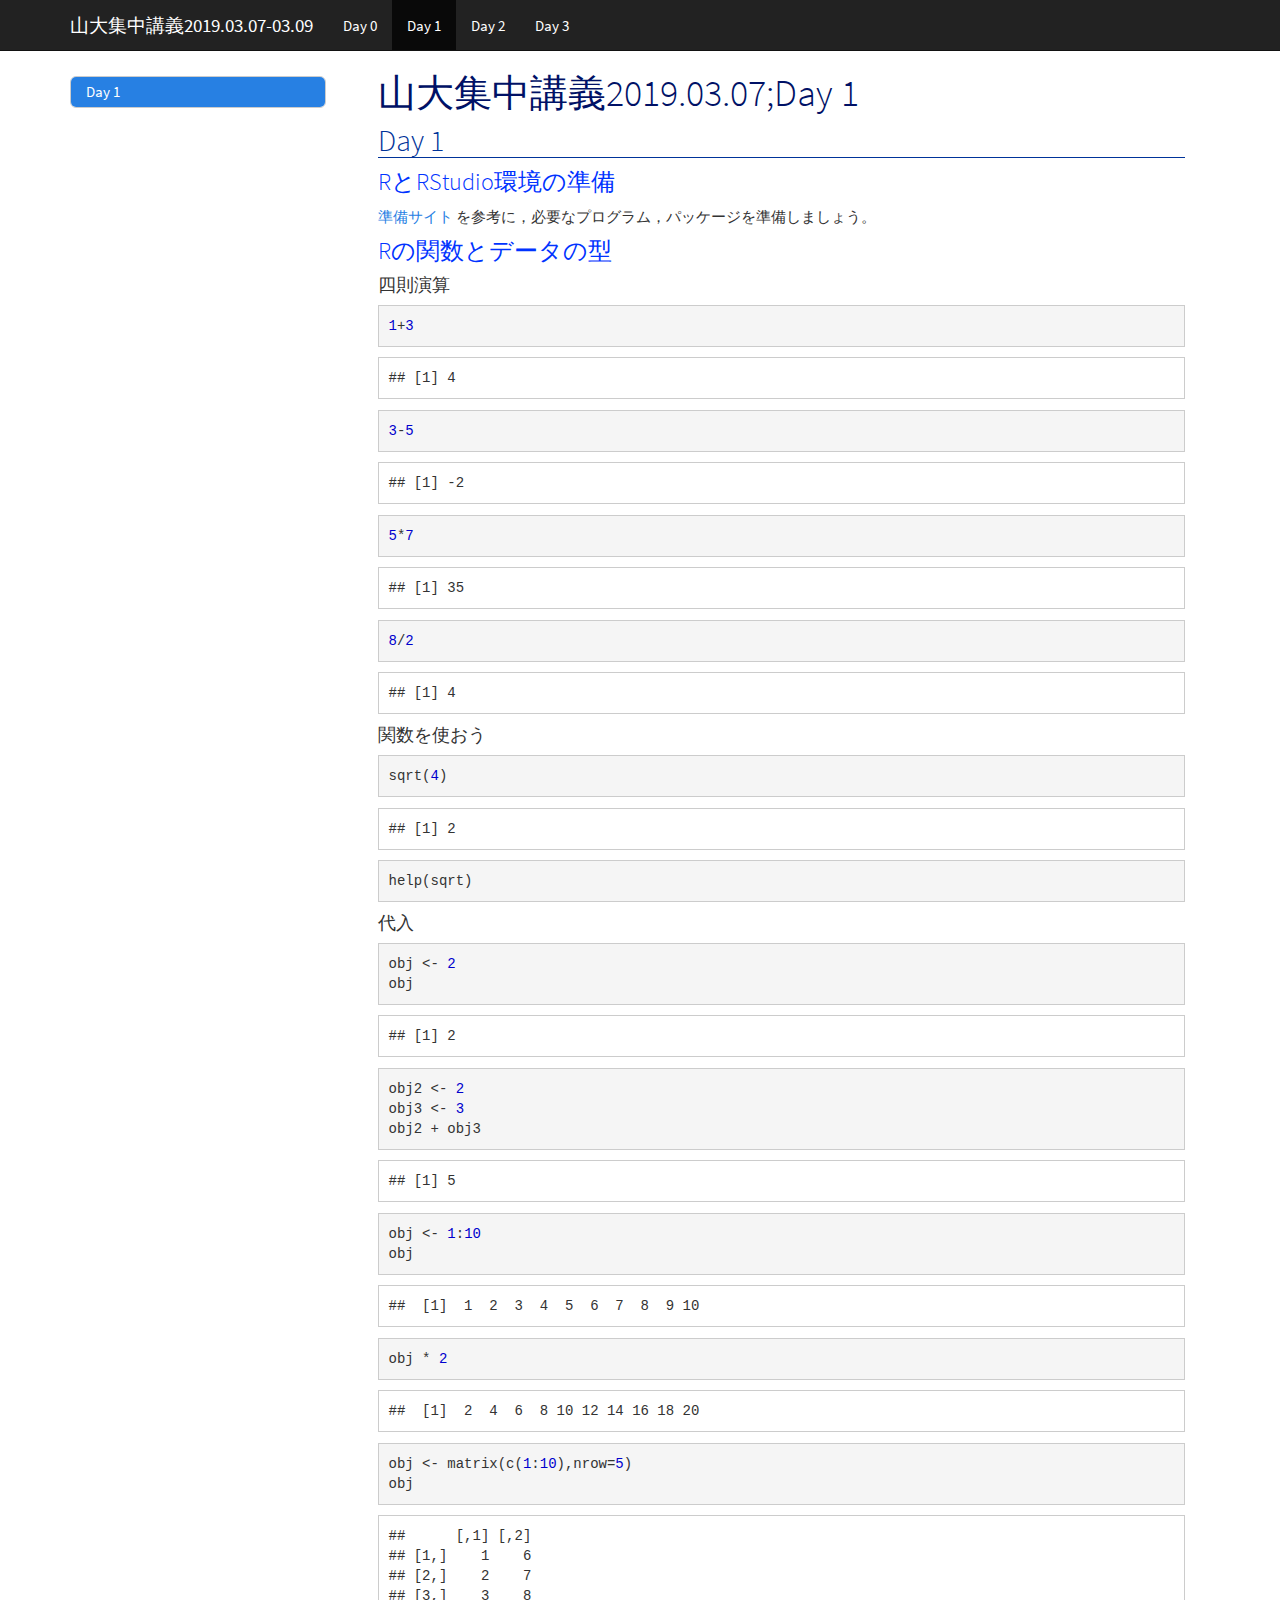
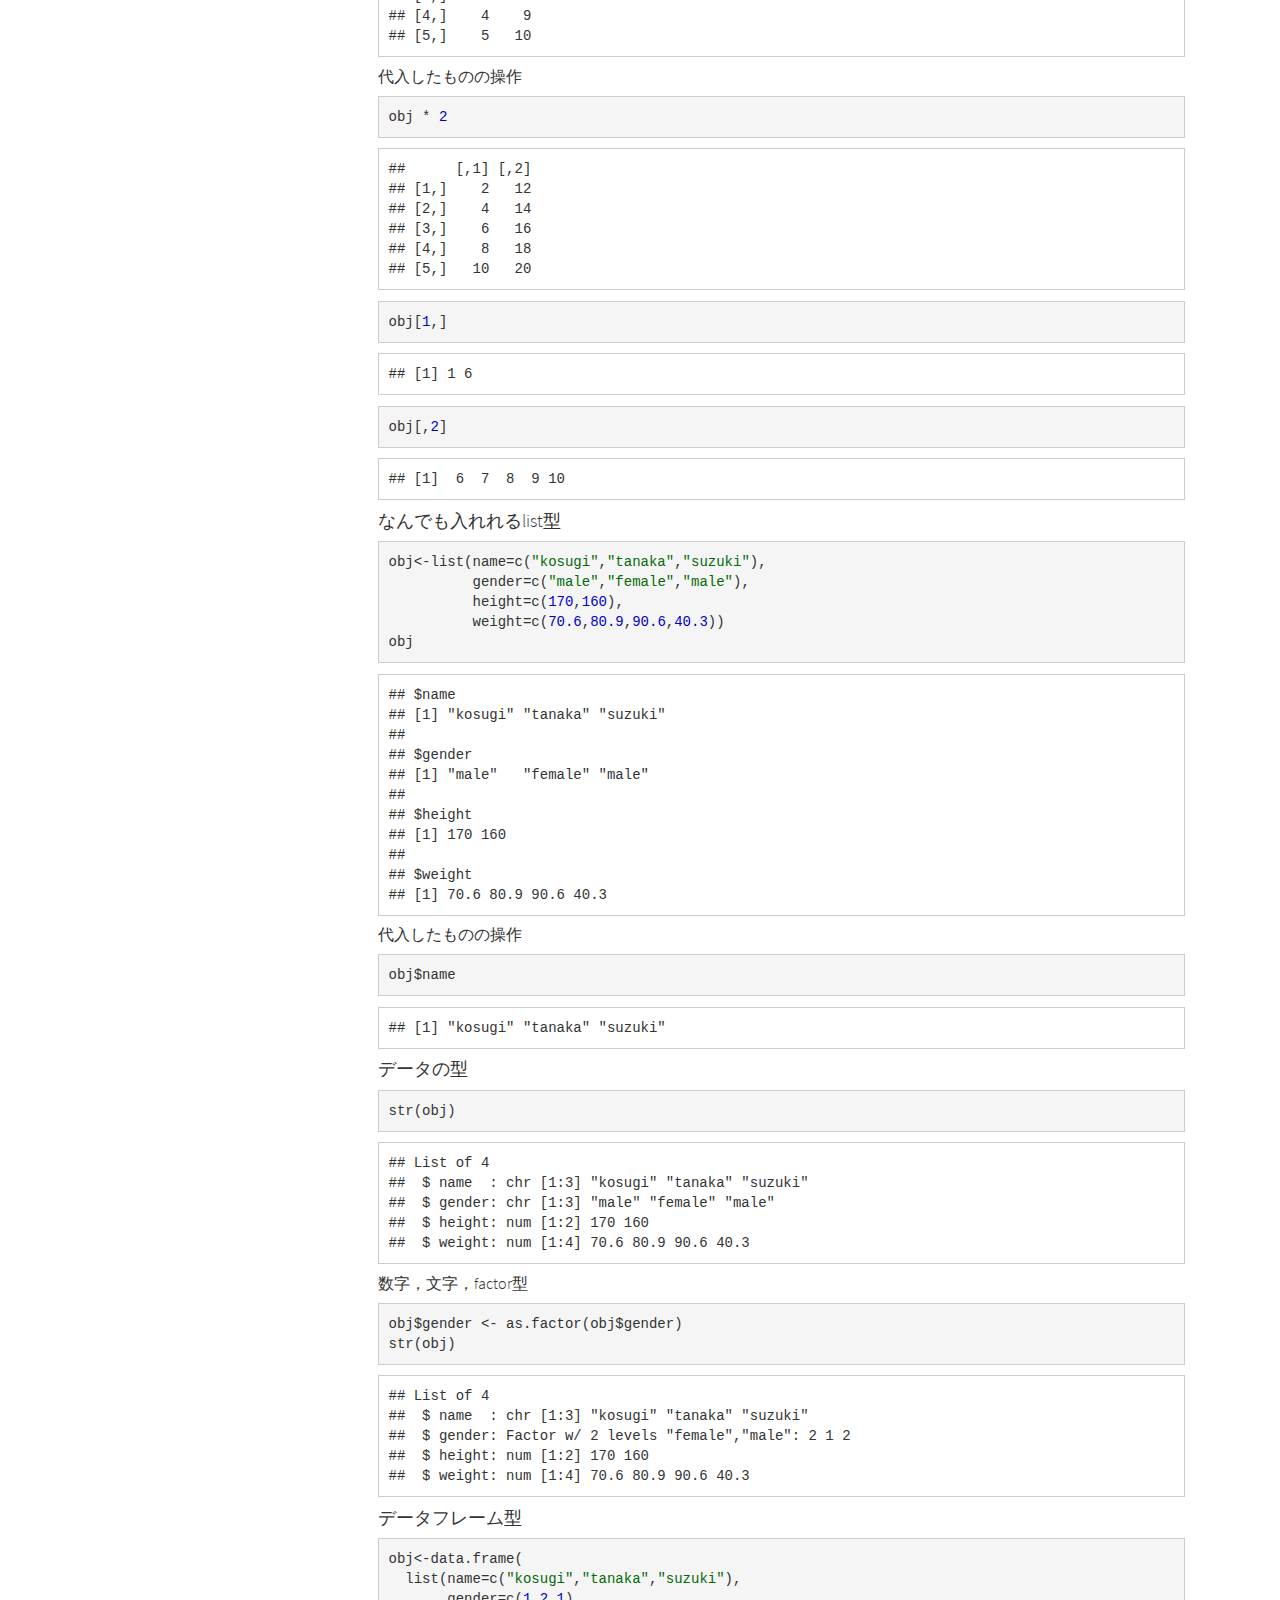
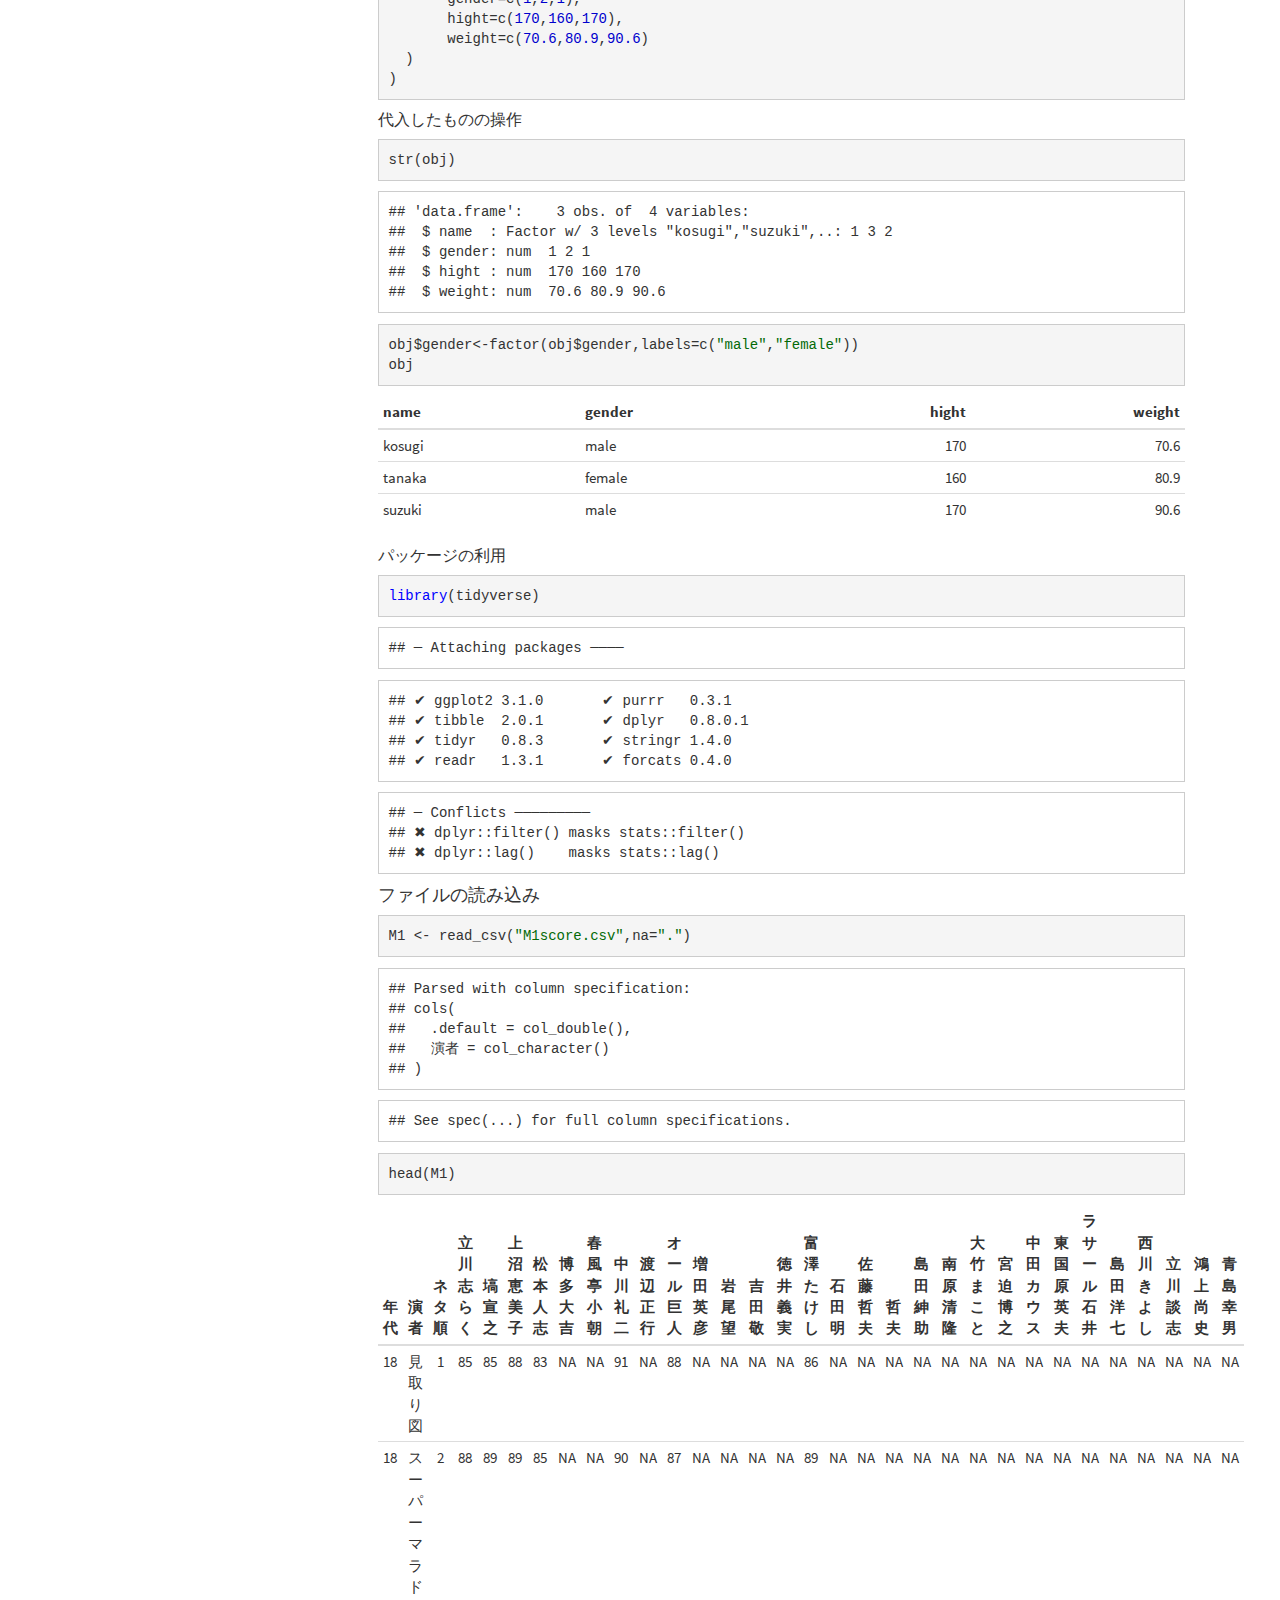
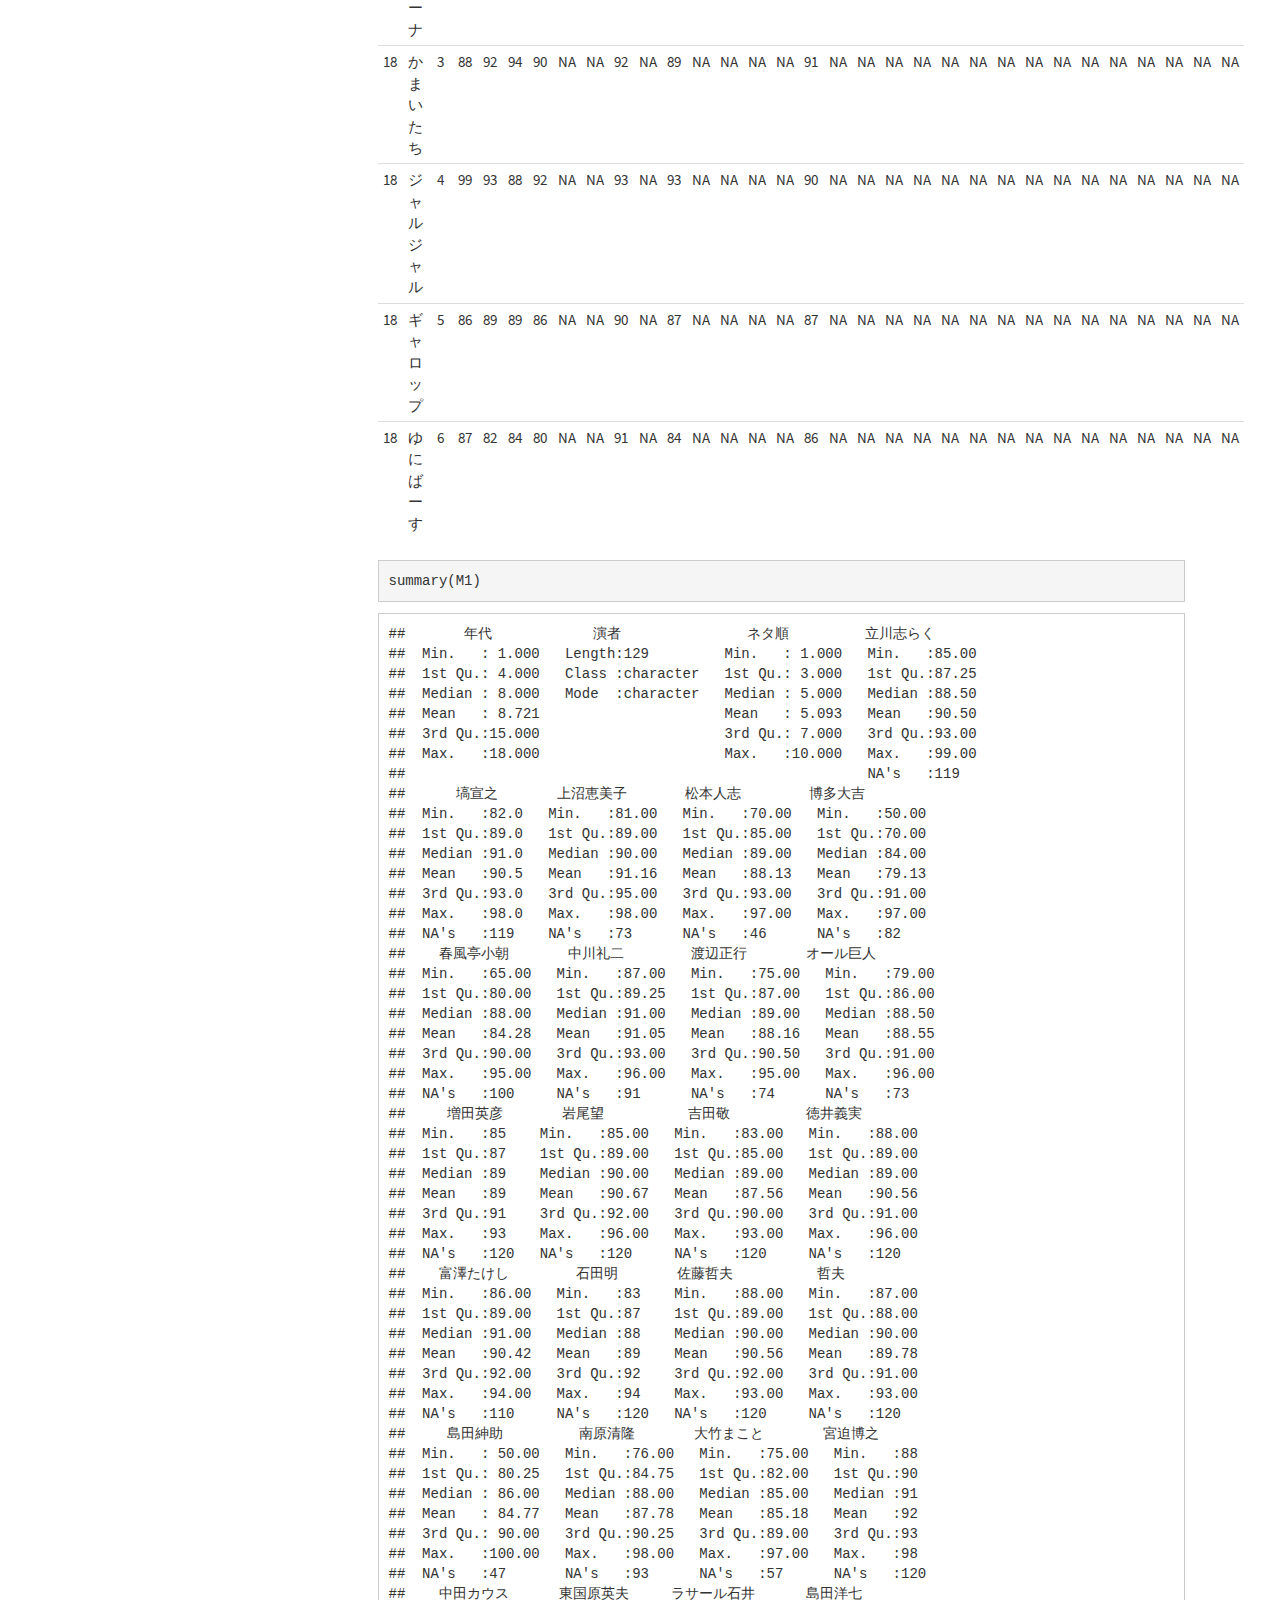
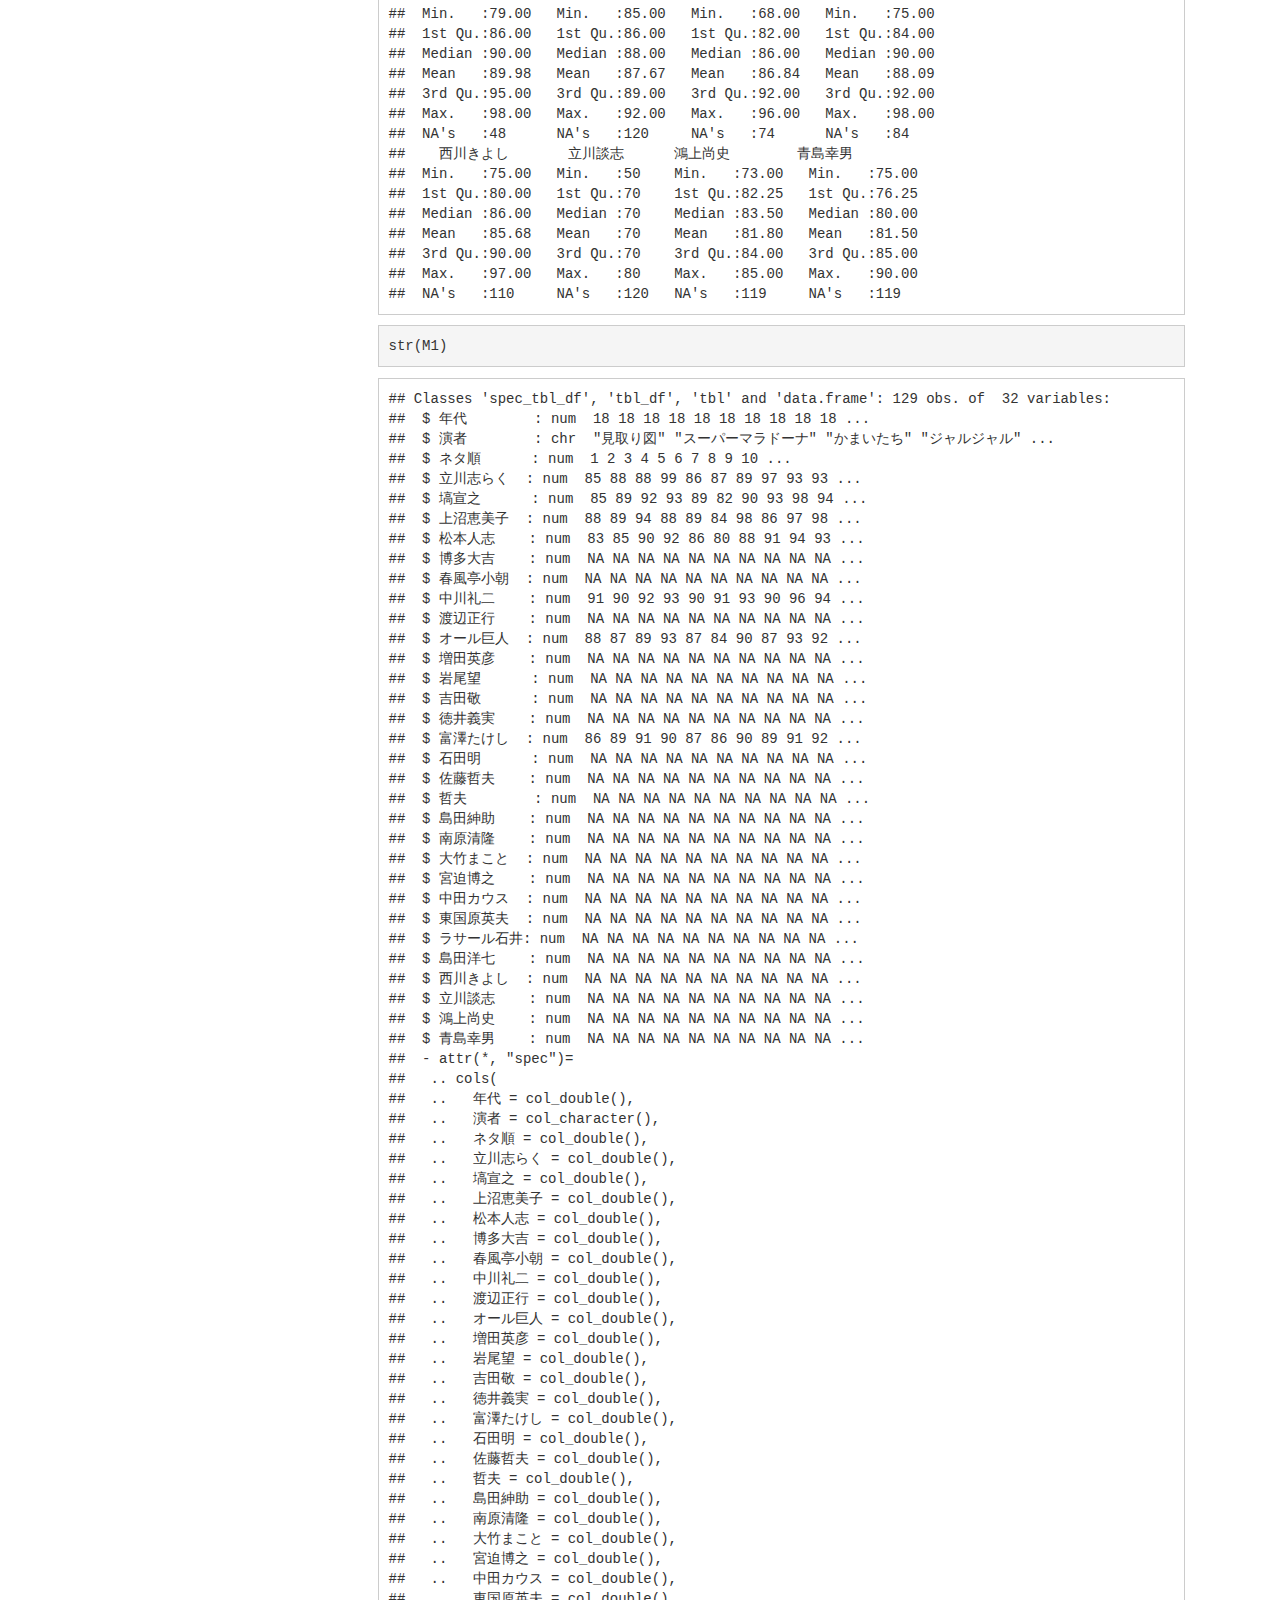
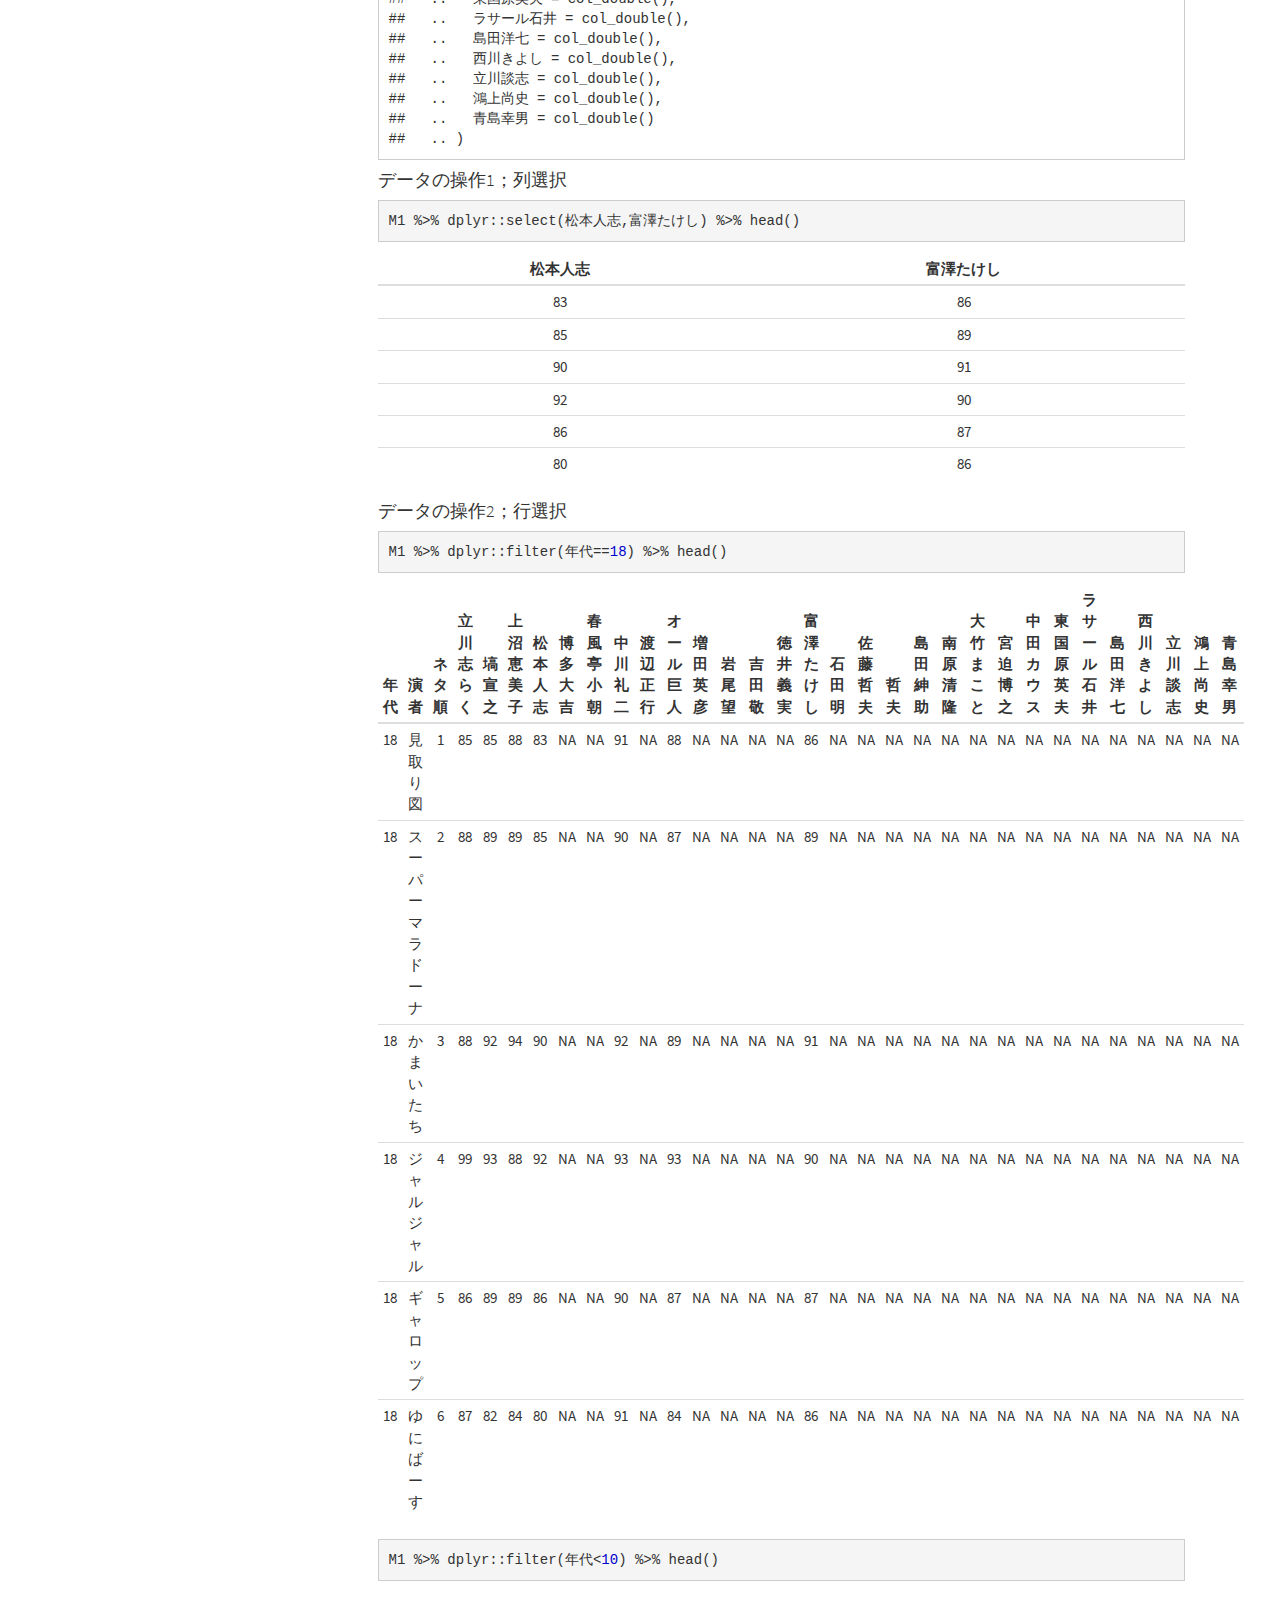
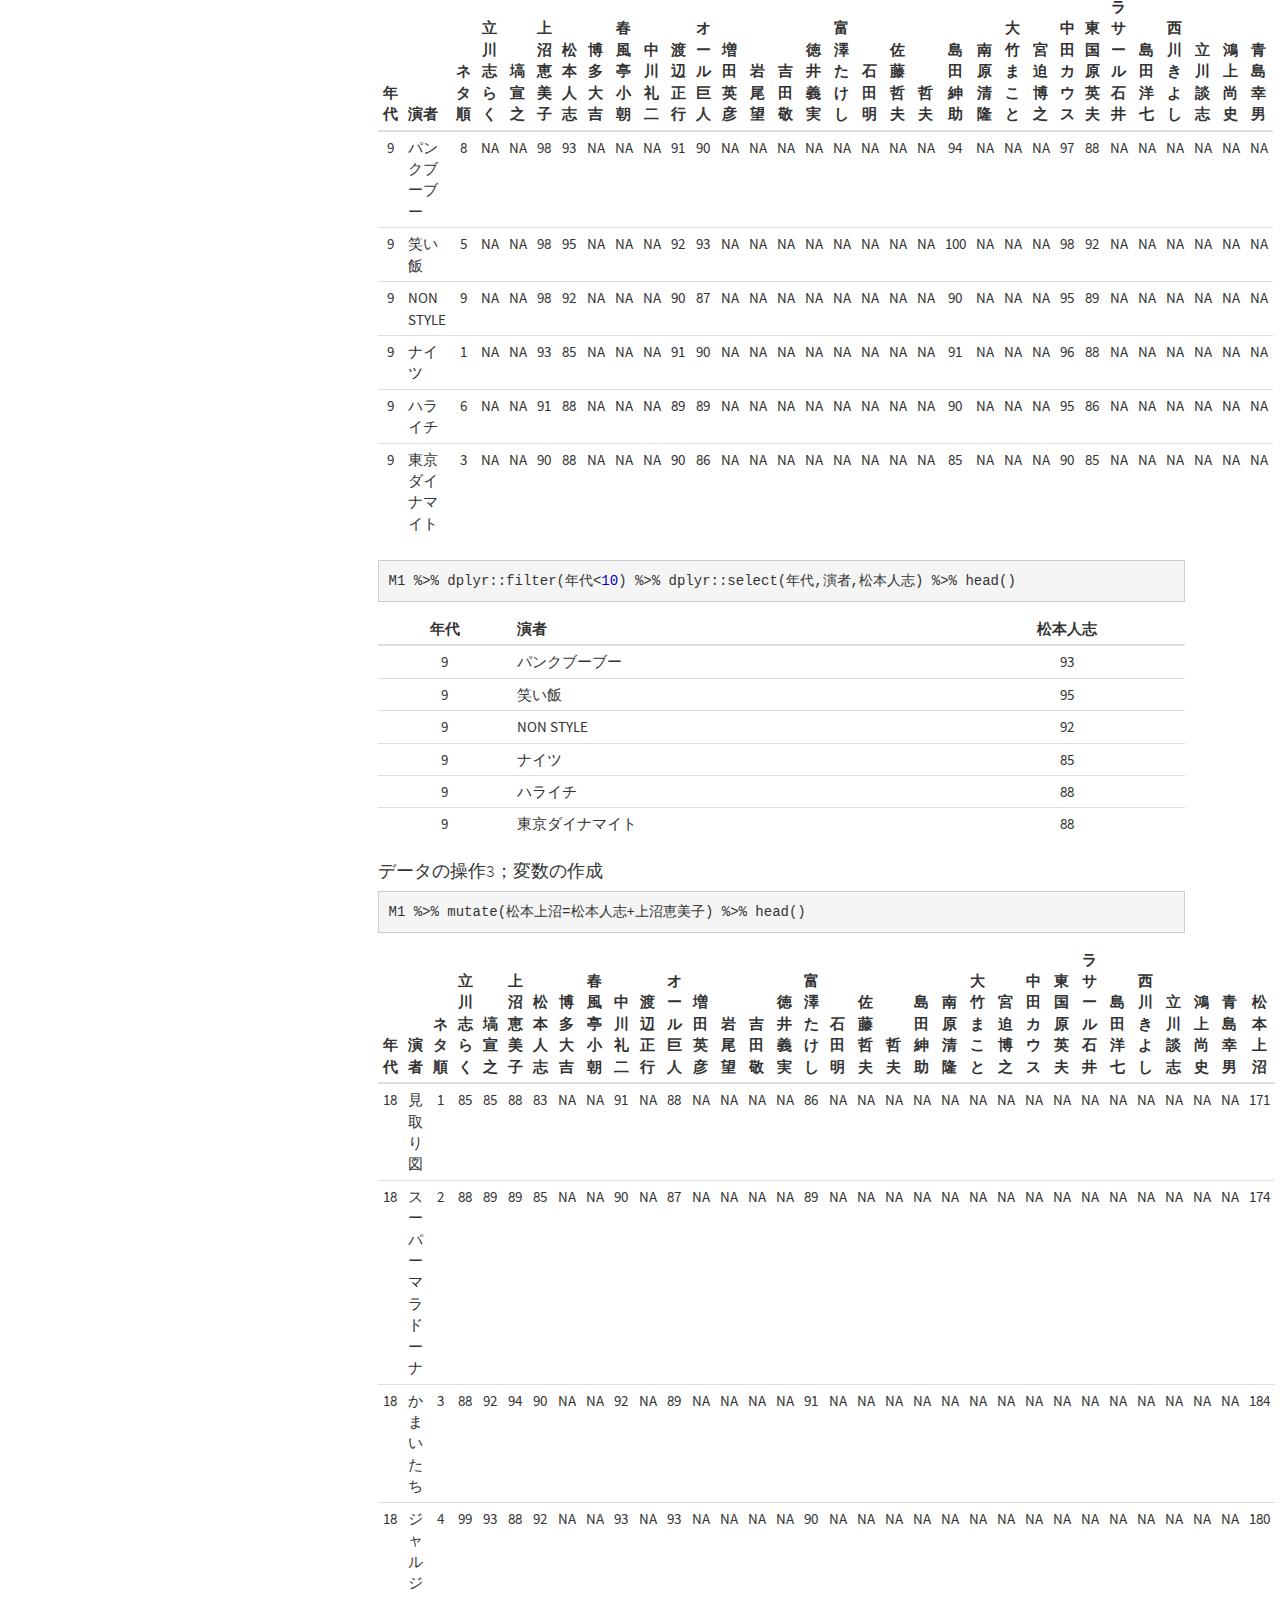
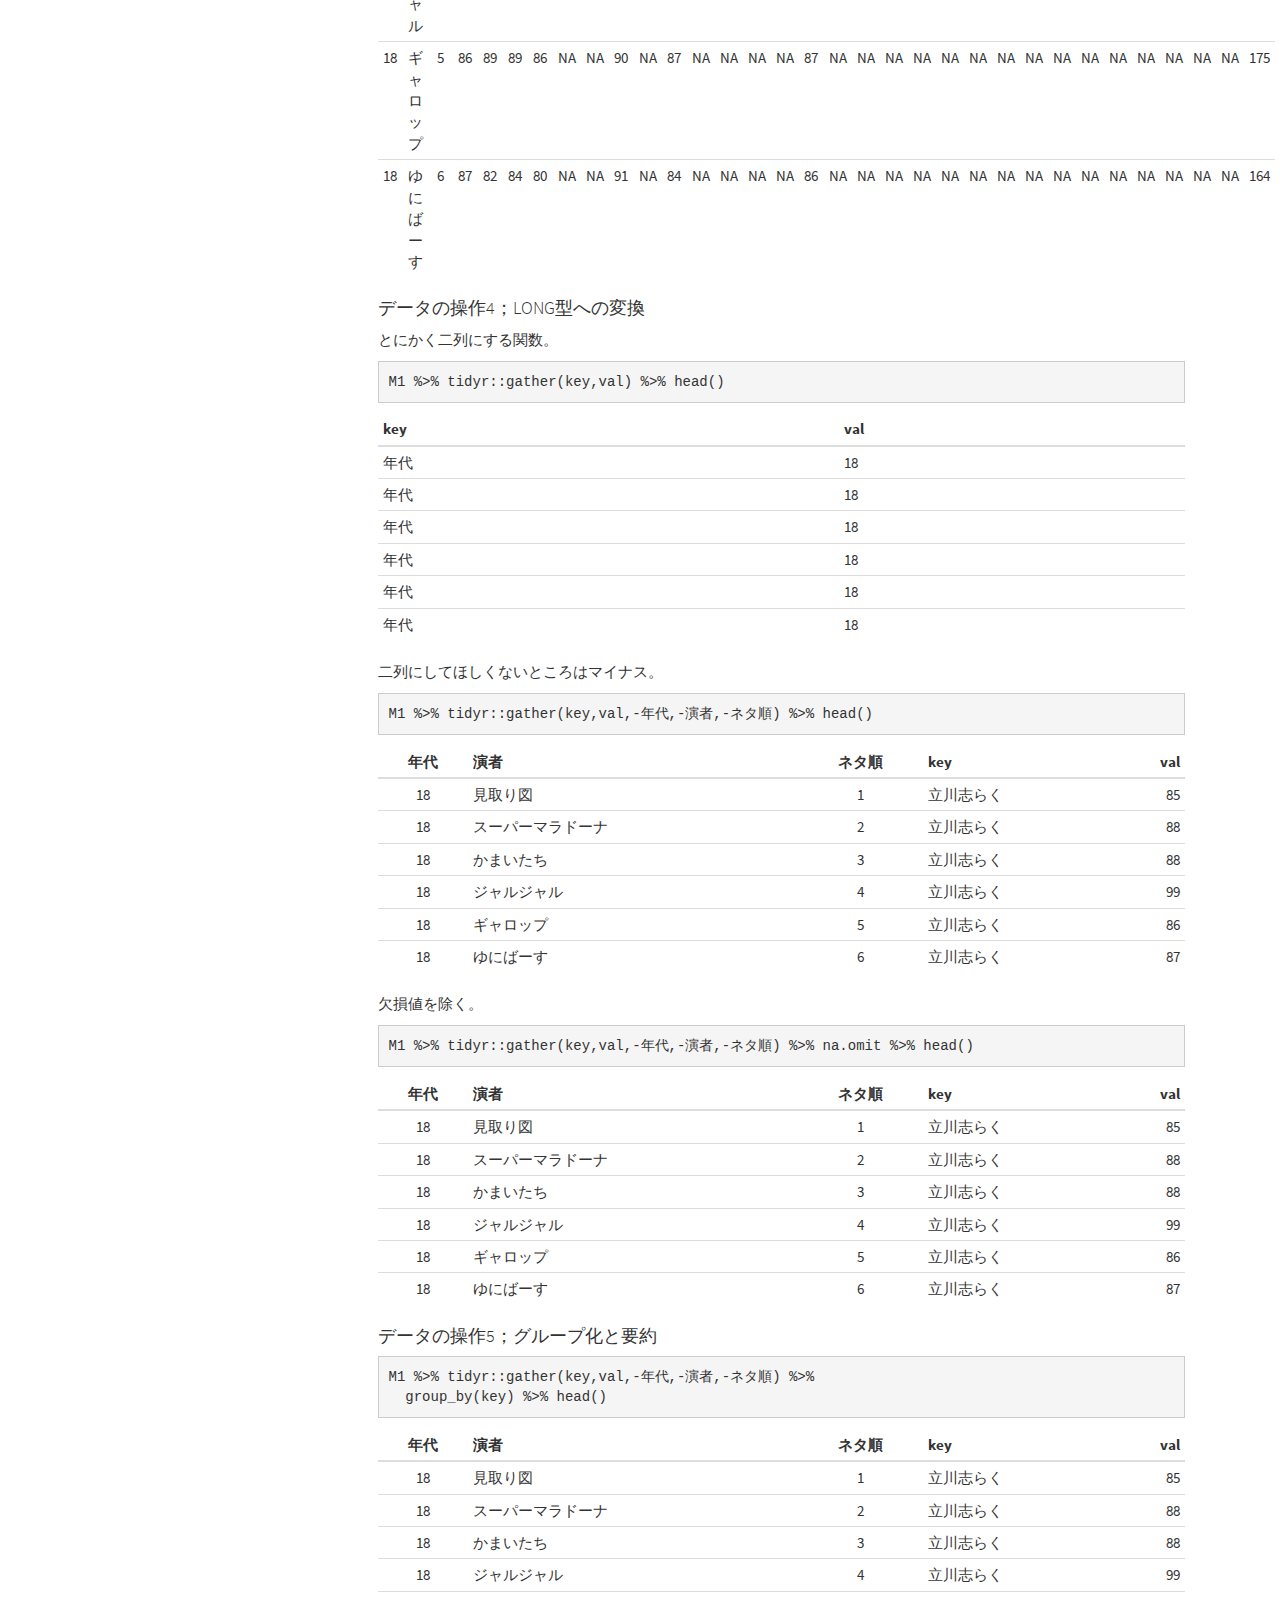
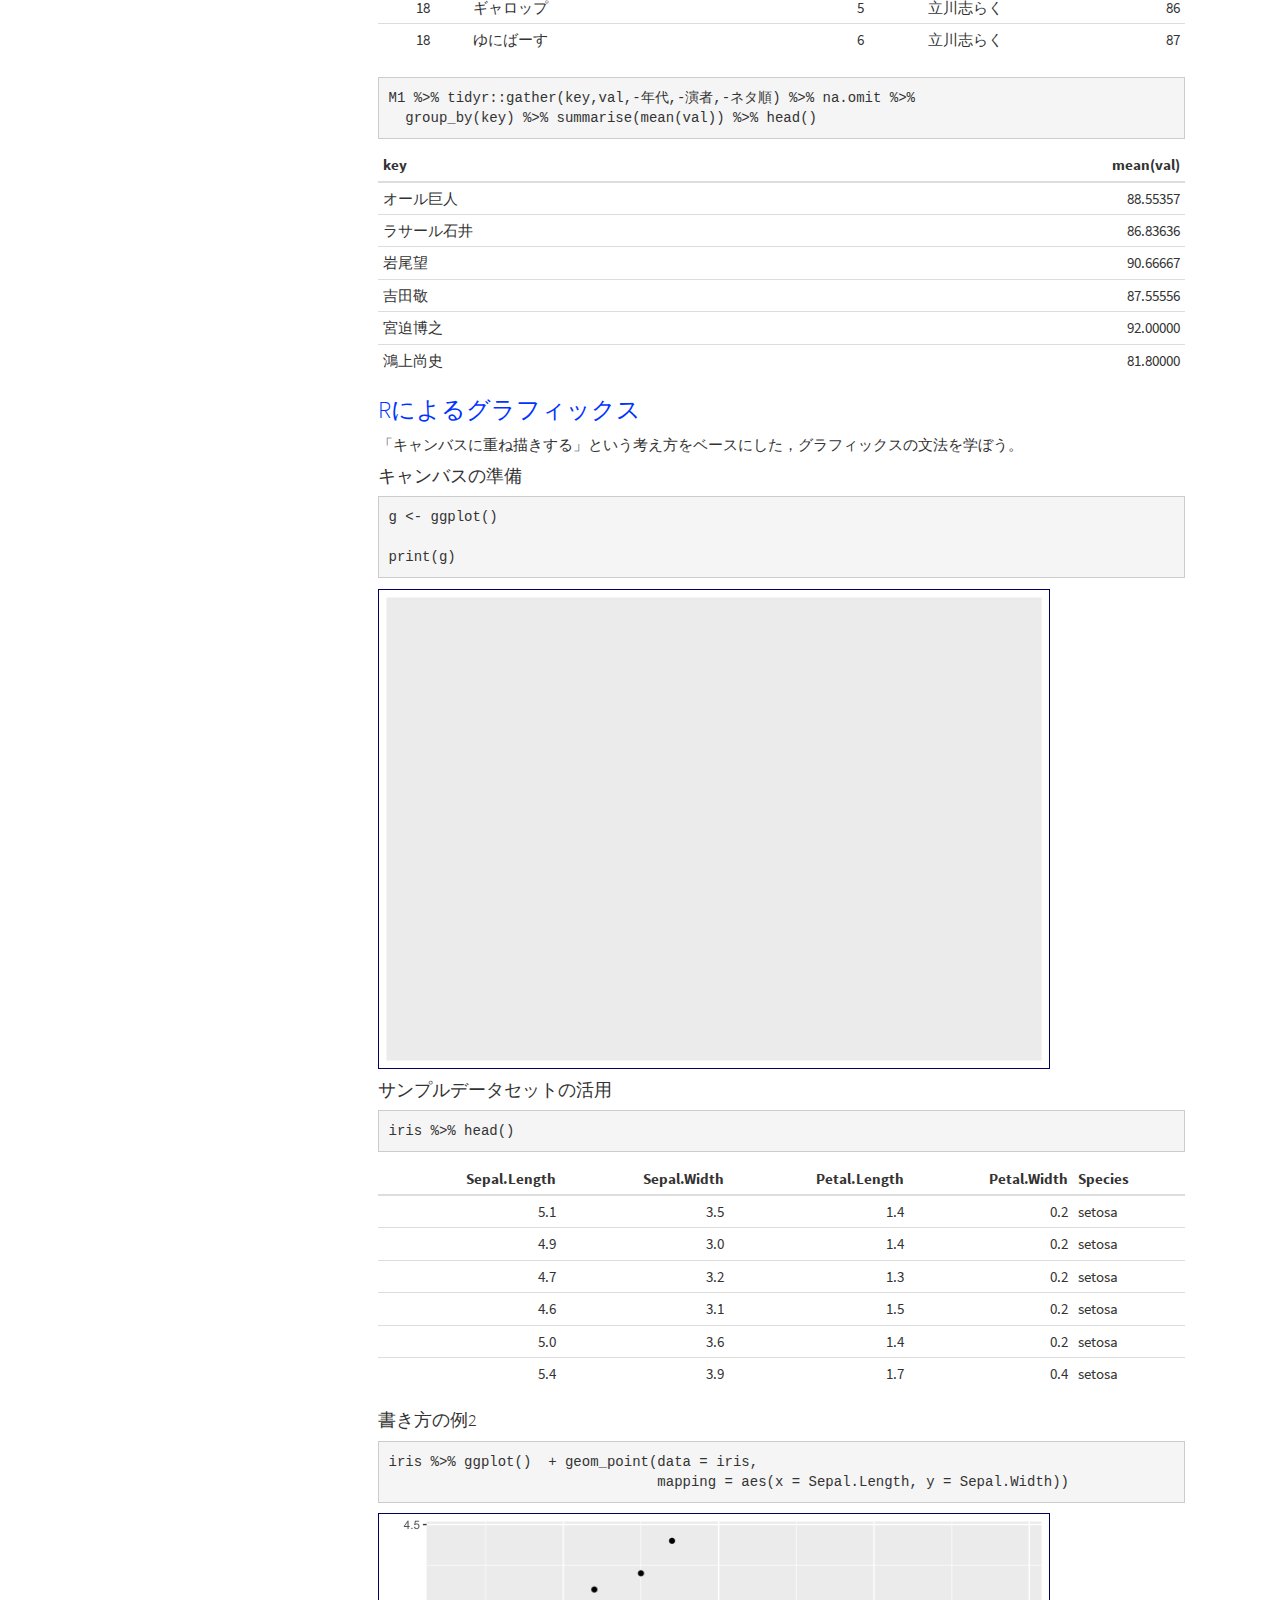
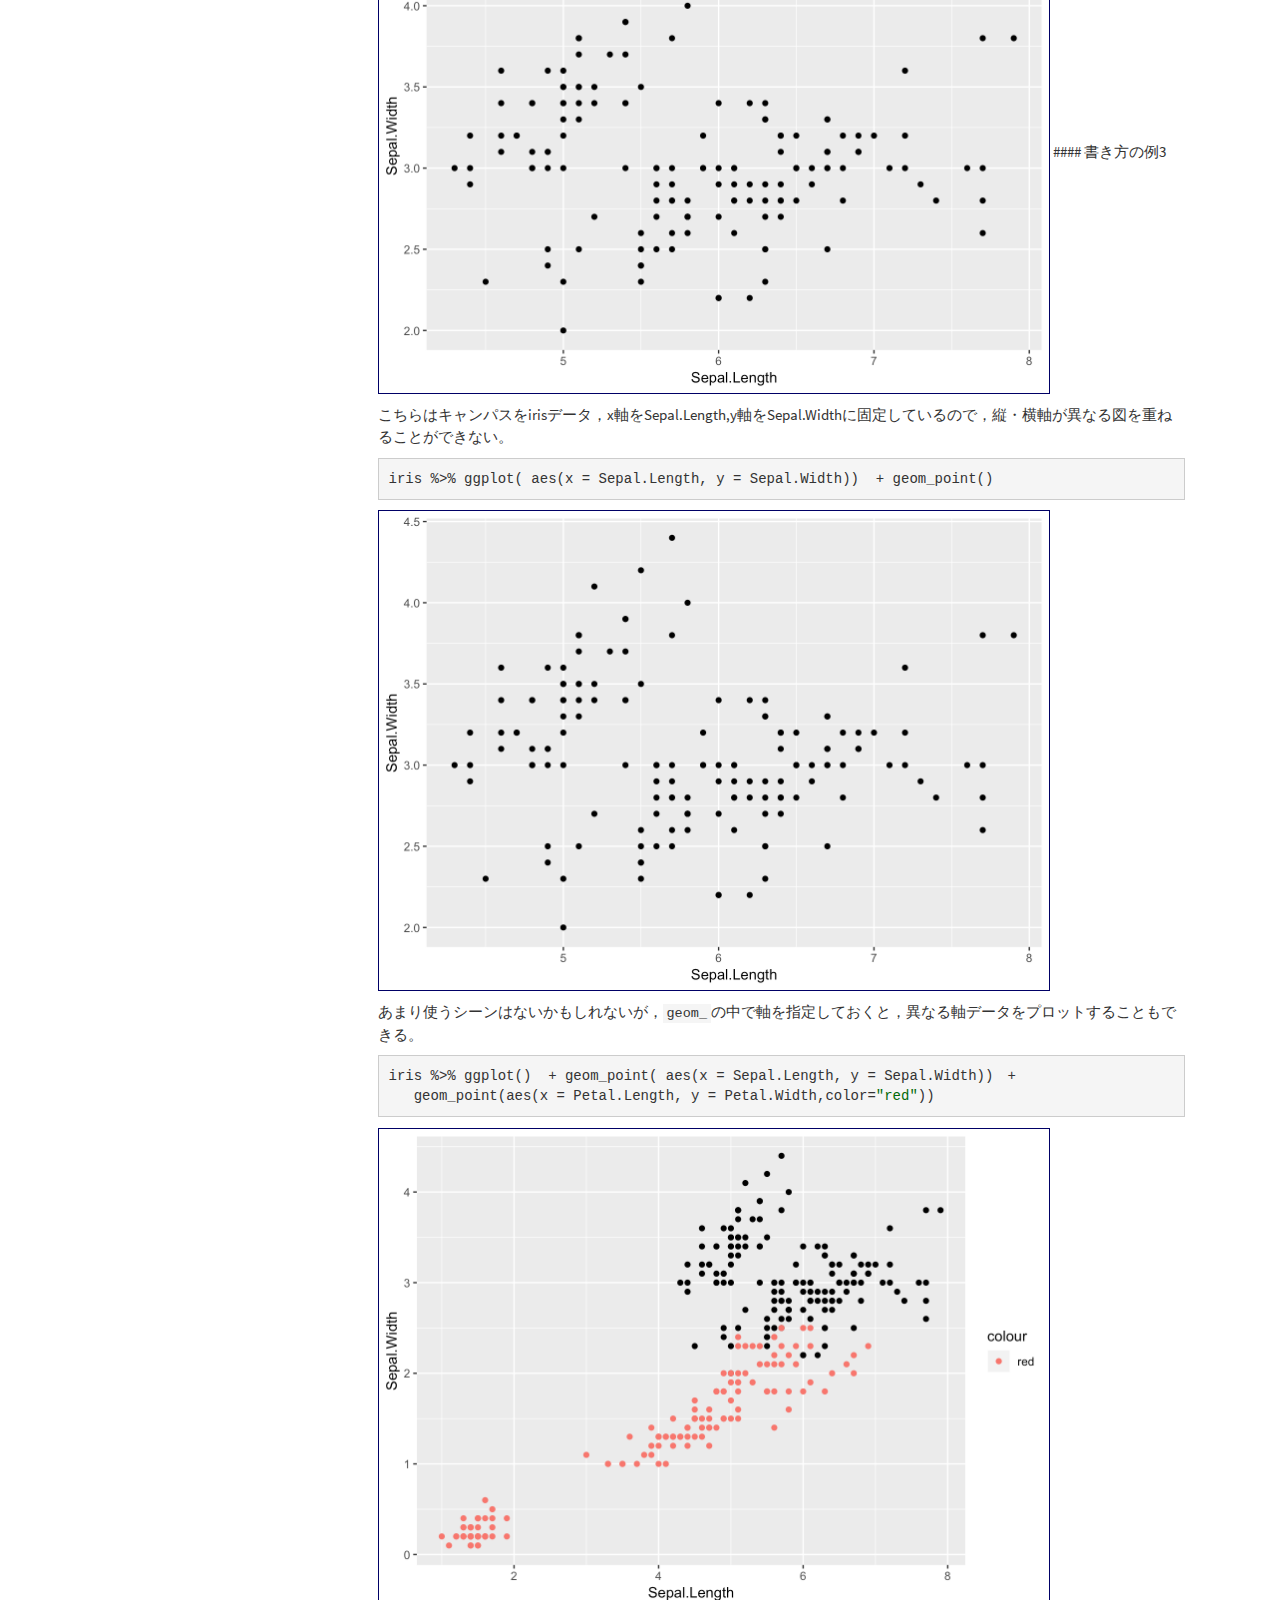
==== docs/day1.html @ 50bb5225 "とりあえず完成" ====
<!DOCTYPE html>

<html xmlns="http://www.w3.org/1999/xhtml">

<head>

<meta charset="utf-8" />
<meta http-equiv="Content-Type" content="text/html; charset=utf-8" />
<meta name="generator" content="pandoc" />




<title>山大集中講義2019.03.07;Day 1</title>

<script src="site_libs/jquery-1.11.3/jquery.min.js"></script>
<meta name="viewport" content="width=device-width, initial-scale=1" />
<link href="site_libs/bootstrap-3.3.5/css/cosmo.min.css" rel="stylesheet" />
<script src="site_libs/bootstrap-3.3.5/js/bootstrap.min.js"></script>
<script src="site_libs/bootstrap-3.3.5/shim/html5shiv.min.js"></script>
<script src="site_libs/bootstrap-3.3.5/shim/respond.min.js"></script>
<script src="site_libs/jqueryui-1.11.4/jquery-ui.min.js"></script>
<link href="site_libs/tocify-1.9.1/jquery.tocify.css" rel="stylesheet" />
<script src="site_libs/tocify-1.9.1/jquery.tocify.js"></script>
<script src="site_libs/navigation-1.1/tabsets.js"></script>
<link href="site_libs/highlightjs-9.12.0/textmate.css" rel="stylesheet" />
<script src="site_libs/highlightjs-9.12.0/highlight.js"></script>

<style type="text/css">code{white-space: pre;}</style>
<style type="text/css">
  pre:not([class]) {
    background-color: white;
  }
</style>
<script type="text/javascript">
if (window.hljs) {
  hljs.configure({languages: []});
  hljs.initHighlightingOnLoad();
  if (document.readyState && document.readyState === "complete") {
    window.setTimeout(function() { hljs.initHighlighting(); }, 0);
  }
}
</script>



<style type="text/css">
h1 {
  font-size: 34px;
}
h1.title {
  font-size: 38px;
}
h2 {
  font-size: 30px;
}
h3 {
  font-size: 24px;
}
h4 {
  font-size: 18px;
}
h5 {
  font-size: 16px;
}
h6 {
  font-size: 12px;
}
.table th:not([align]) {
  text-align: left;
}
</style>

<link rel="stylesheet" href="site_style.css" type="text/css" />

</head>

<body>

<style type = "text/css">
.main-container {
  max-width: 940px;
  margin-left: auto;
  margin-right: auto;
}
code {
  color: inherit;
  background-color: rgba(0, 0, 0, 0.04);
}
img {
  max-width:100%;
  height: auto;
}
.tabbed-pane {
  padding-top: 12px;
}
.html-widget {
  margin-bottom: 20px;
}
button.code-folding-btn:focus {
  outline: none;
}
summary {
  display: list-item;
}
</style>


<style type="text/css">
/* padding for bootstrap navbar */
body {
  padding-top: 51px;
  padding-bottom: 40px;
}
/* offset scroll position for anchor links (for fixed navbar)  */
.section h1 {
  padding-top: 56px;
  margin-top: -56px;
}
.section h2 {
  padding-top: 56px;
  margin-top: -56px;
}
.section h3 {
  padding-top: 56px;
  margin-top: -56px;
}
.section h4 {
  padding-top: 56px;
  margin-top: -56px;
}
.section h5 {
  padding-top: 56px;
  margin-top: -56px;
}
.section h6 {
  padding-top: 56px;
  margin-top: -56px;
}
.dropdown-submenu {
  position: relative;
}
.dropdown-submenu>.dropdown-menu {
  top: 0;
  left: 100%;
  margin-top: -6px;
  margin-left: -1px;
  border-radius: 0 6px 6px 6px;
}
.dropdown-submenu:hover>.dropdown-menu {
  display: block;
}
.dropdown-submenu>a:after {
  display: block;
  content: " ";
  float: right;
  width: 0;
  height: 0;
  border-color: transparent;
  border-style: solid;
  border-width: 5px 0 5px 5px;
  border-left-color: #cccccc;
  margin-top: 5px;
  margin-right: -10px;
}
.dropdown-submenu:hover>a:after {
  border-left-color: #ffffff;
}
.dropdown-submenu.pull-left {
  float: none;
}
.dropdown-submenu.pull-left>.dropdown-menu {
  left: -100%;
  margin-left: 10px;
  border-radius: 6px 0 6px 6px;
}
</style>

<script>
// manage active state of menu based on current page
$(document).ready(function () {
  // active menu anchor
  href = window.location.pathname
  href = href.substr(href.lastIndexOf('/') + 1)
  if (href === "")
    href = "index.html";
  var menuAnchor = $('a[href="' + href + '"]');

  // mark it active
  menuAnchor.parent().addClass('active');

  // if it's got a parent navbar menu mark it active as well
  menuAnchor.closest('li.dropdown').addClass('active');
});
</script>

<div class="container-fluid main-container">

<!-- tabsets -->

<style type="text/css">
.tabset-dropdown > .nav-tabs {
  display: inline-table;
  max-height: 500px;
  min-height: 44px;
  overflow-y: auto;
  background: white;
  border: 1px solid #ddd;
  border-radius: 4px;
}

.tabset-dropdown > .nav-tabs > li.active:before {
  content: "";
  font-family: 'Glyphicons Halflings';
  display: inline-block;
  padding: 10px;
  border-right: 1px solid #ddd;
}

.tabset-dropdown > .nav-tabs.nav-tabs-open > li.active:before {
  content: "&#xe258;";
  border: none;
}

.tabset-dropdown > .nav-tabs.nav-tabs-open:before {
  content: "";
  font-family: 'Glyphicons Halflings';
  display: inline-block;
  padding: 10px;
  border-right: 1px solid #ddd;
}

.tabset-dropdown > .nav-tabs > li.active {
  display: block;
}

.tabset-dropdown > .nav-tabs > li > a,
.tabset-dropdown > .nav-tabs > li > a:focus,
.tabset-dropdown > .nav-tabs > li > a:hover {
  border: none;
  display: inline-block;
  border-radius: 4px;
}

.tabset-dropdown > .nav-tabs.nav-tabs-open > li {
  display: block;
  float: none;
}

.tabset-dropdown > .nav-tabs > li {
  display: none;
}
</style>

<script>
$(document).ready(function () {
  window.buildTabsets("TOC");
});

$(document).ready(function () {
  $('.tabset-dropdown > .nav-tabs > li').click(function () {
    $(this).parent().toggleClass('nav-tabs-open')
  });
});
</script>

<!-- code folding -->



<script>
$(document).ready(function ()  {

    // move toc-ignore selectors from section div to header
    $('div.section.toc-ignore')
        .removeClass('toc-ignore')
        .children('h1,h2,h3,h4,h5').addClass('toc-ignore');

    // establish options
    var options = {
      selectors: "h1,h2,h3",
      theme: "bootstrap3",
      context: '.toc-content',
      hashGenerator: function (text) {
        return text.replace(/[.\\/?&!#<>]/g, '').replace(/\s/g, '_').toLowerCase();
      },
      ignoreSelector: ".toc-ignore",
      scrollTo: 0
    };
    options.showAndHide = true;
    options.smoothScroll = true;

    // tocify
    var toc = $("#TOC").tocify(options).data("toc-tocify");
});
</script>

<style type="text/css">

#TOC {
  margin: 25px 0px 20px 0px;
}
@media (max-width: 768px) {
#TOC {
  position: relative;
  width: 100%;
}
}


.toc-content {
  padding-left: 30px;
  padding-right: 40px;
}

div.main-container {
  max-width: 1200px;
}

div.tocify {
  width: 20%;
  max-width: 260px;
  max-height: 85%;
}

@media (min-width: 768px) and (max-width: 991px) {
  div.tocify {
    width: 25%;
  }
}

@media (max-width: 767px) {
  div.tocify {
    width: 100%;
    max-width: none;
  }
}

.tocify ul, .tocify li {
  line-height: 20px;
}

.tocify-subheader .tocify-item {
  font-size: 0.90em;
  padding-left: 25px;
  text-indent: 0;
}

.tocify .list-group-item {
  border-radius: 0px;
}


</style>

<!-- setup 3col/9col grid for toc_float and main content  -->
<div class="row-fluid">
<div class="col-xs-12 col-sm-4 col-md-3">
<div id="TOC" class="tocify">
</div>
</div>

<div class="toc-content col-xs-12 col-sm-8 col-md-9">




<div class="navbar navbar-default  navbar-fixed-top" role="navigation">
  <div class="container">
    <div class="navbar-header">
      <button type="button" class="navbar-toggle collapsed" data-toggle="collapse" data-target="#navbar">
        <span class="icon-bar"></span>
        <span class="icon-bar"></span>
        <span class="icon-bar"></span>
      </button>
      <a class="navbar-brand" href="index.html">山大集中講義2019.03.07-03.09</a>
    </div>
    <div id="navbar" class="navbar-collapse collapse">
      <ul class="nav navbar-nav">
        <li>
  <a href="ready.html">Day 0</a>
</li>
<li>
  <a href="day1.html">Day 1</a>
</li>
<li>
  <a href="day2.html">Day 2</a>
</li>
<li>
  <a href="day3.html">Day 3</a>
</li>
      </ul>
      <ul class="nav navbar-nav navbar-right">
        
      </ul>
    </div><!--/.nav-collapse -->
  </div><!--/.container -->
</div><!--/.navbar -->

<div class="fluid-row" id="header">



<h1 class="title toc-ignore">山大集中講義2019.03.07;Day 1</h1>

</div>


<div id="day-1" class="section level2">
<h2>Day 1</h2>
<div id="rrstudio" class="section level3">
<h3>RとRStudio環境の準備</h3>
<p><a href="ready.html">準備サイト</a> を参考に，必要なプログラム，パッケージを準備しましょう。</p>
</div>
<div id="r" class="section level3">
<h3>Rの関数とデータの型</h3>
<div id="section" class="section level4">
<h4>四則演算</h4>
<pre class="r"><code>1+3</code></pre>
<pre><code>## [1] 4</code></pre>
<pre class="r"><code>3-5</code></pre>
<pre><code>## [1] -2</code></pre>
<pre class="r"><code>5*7</code></pre>
<pre><code>## [1] 35</code></pre>
<pre class="r"><code>8/2</code></pre>
<pre><code>## [1] 4</code></pre>
</div>
<div id="section-1" class="section level4">
<h4>関数を使おう</h4>
<pre class="r"><code>sqrt(4)</code></pre>
<pre><code>## [1] 2</code></pre>
<pre class="r"><code>help(sqrt)</code></pre>
</div>
<div id="section-2" class="section level4">
<h4>代入</h4>
<pre class="r"><code>obj &lt;- 2
obj</code></pre>
<pre><code>## [1] 2</code></pre>
<pre class="r"><code>obj2 &lt;- 2
obj3 &lt;- 3
obj2 + obj3</code></pre>
<pre><code>## [1] 5</code></pre>
<pre class="r"><code>obj &lt;- 1:10
obj</code></pre>
<pre><code>##  [1]  1  2  3  4  5  6  7  8  9 10</code></pre>
<pre class="r"><code>obj * 2</code></pre>
<pre><code>##  [1]  2  4  6  8 10 12 14 16 18 20</code></pre>
<pre class="r"><code>obj &lt;- matrix(c(1:10),nrow=5)
obj</code></pre>
<pre><code>##      [,1] [,2]
## [1,]    1    6
## [2,]    2    7
## [3,]    3    8
## [4,]    4    9
## [5,]    5   10</code></pre>
<div id="section-3" class="section level5">
<h5>代入したものの操作</h5>
<pre class="r"><code>obj * 2</code></pre>
<pre><code>##      [,1] [,2]
## [1,]    2   12
## [2,]    4   14
## [3,]    6   16
## [4,]    8   18
## [5,]   10   20</code></pre>
<pre class="r"><code>obj[1,]</code></pre>
<pre><code>## [1] 1 6</code></pre>
<pre class="r"><code>obj[,2]</code></pre>
<pre><code>## [1]  6  7  8  9 10</code></pre>
</div>
</div>
<div id="list" class="section level4">
<h4>なんでも入れれるlist型</h4>
<pre class="r"><code>obj&lt;-list(name=c(&quot;kosugi&quot;,&quot;tanaka&quot;,&quot;suzuki&quot;),
          gender=c(&quot;male&quot;,&quot;female&quot;,&quot;male&quot;),
          height=c(170,160),
          weight=c(70.6,80.9,90.6,40.3))
obj</code></pre>
<pre><code>## $name
## [1] &quot;kosugi&quot; &quot;tanaka&quot; &quot;suzuki&quot;
## 
## $gender
## [1] &quot;male&quot;   &quot;female&quot; &quot;male&quot;  
## 
## $height
## [1] 170 160
## 
## $weight
## [1] 70.6 80.9 90.6 40.3</code></pre>
<div id="section-4" class="section level5">
<h5>代入したものの操作</h5>
<pre class="r"><code>obj$name</code></pre>
<pre><code>## [1] &quot;kosugi&quot; &quot;tanaka&quot; &quot;suzuki&quot;</code></pre>
</div>
</div>
<div id="section-5" class="section level4">
<h4>データの型</h4>
<pre class="r"><code>str(obj)</code></pre>
<pre><code>## List of 4
##  $ name  : chr [1:3] &quot;kosugi&quot; &quot;tanaka&quot; &quot;suzuki&quot;
##  $ gender: chr [1:3] &quot;male&quot; &quot;female&quot; &quot;male&quot;
##  $ height: num [1:2] 170 160
##  $ weight: num [1:4] 70.6 80.9 90.6 40.3</code></pre>
<div id="factor" class="section level5">
<h5>数字，文字，factor型</h5>
<pre class="r"><code>obj$gender &lt;- as.factor(obj$gender)
str(obj)</code></pre>
<pre><code>## List of 4
##  $ name  : chr [1:3] &quot;kosugi&quot; &quot;tanaka&quot; &quot;suzuki&quot;
##  $ gender: Factor w/ 2 levels &quot;female&quot;,&quot;male&quot;: 2 1 2
##  $ height: num [1:2] 170 160
##  $ weight: num [1:4] 70.6 80.9 90.6 40.3</code></pre>
</div>
</div>
<div id="section-6" class="section level4">
<h4>データフレーム型</h4>
<pre class="r"><code>obj&lt;-data.frame(
  list(name=c(&quot;kosugi&quot;,&quot;tanaka&quot;,&quot;suzuki&quot;),
       gender=c(1,2,1),
       hight=c(170,160,170),
       weight=c(70.6,80.9,90.6)
  )
)</code></pre>
<div id="section-7" class="section level5">
<h5>代入したものの操作</h5>
<pre class="r"><code>str(obj)</code></pre>
<pre><code>## &#39;data.frame&#39;:    3 obs. of  4 variables:
##  $ name  : Factor w/ 3 levels &quot;kosugi&quot;,&quot;suzuki&quot;,..: 1 3 2
##  $ gender: num  1 2 1
##  $ hight : num  170 160 170
##  $ weight: num  70.6 80.9 90.6</code></pre>
<pre class="r"><code>obj$gender&lt;-factor(obj$gender,labels=c(&quot;male&quot;,&quot;female&quot;))
obj</code></pre>
<div class="kable-table">
<table>
<thead>
<tr class="header">
<th align="left">name</th>
<th align="left">gender</th>
<th align="right">hight</th>
<th align="right">weight</th>
</tr>
</thead>
<tbody>
<tr class="odd">
<td align="left">kosugi</td>
<td align="left">male</td>
<td align="right">170</td>
<td align="right">70.6</td>
</tr>
<tr class="even">
<td align="left">tanaka</td>
<td align="left">female</td>
<td align="right">160</td>
<td align="right">80.9</td>
</tr>
<tr class="odd">
<td align="left">suzuki</td>
<td align="left">male</td>
<td align="right">170</td>
<td align="right">90.6</td>
</tr>
</tbody>
</table>
</div>
</div>
<div id="section-8" class="section level5">
<h5>パッケージの利用</h5>
<pre class="r"><code>library(tidyverse)</code></pre>
<pre><code>## ─ Attaching packages ────</code></pre>
<pre><code>## ✔ ggplot2 3.1.0       ✔ purrr   0.3.1  
## ✔ tibble  2.0.1       ✔ dplyr   0.8.0.1
## ✔ tidyr   0.8.3       ✔ stringr 1.4.0  
## ✔ readr   1.3.1       ✔ forcats 0.4.0</code></pre>
<pre><code>## ─ Conflicts ─────────
## ✖ dplyr::filter() masks stats::filter()
## ✖ dplyr::lag()    masks stats::lag()</code></pre>
</div>
</div>
<div id="section-9" class="section level4">
<h4>ファイルの読み込み</h4>
<pre class="r"><code>M1 &lt;- read_csv(&quot;M1score.csv&quot;,na=&quot;.&quot;)</code></pre>
<pre><code>## Parsed with column specification:
## cols(
##   .default = col_double(),
##   演者 = col_character()
## )</code></pre>
<pre><code>## See spec(...) for full column specifications.</code></pre>
<pre class="r"><code>head(M1)</code></pre>
<div class="kable-table">
<table>
<thead>
<tr class="header">
<th align="center">年代</th>
<th align="left">演者</th>
<th align="center">ネタ順</th>
<th align="center">立川志らく</th>
<th align="center">塙宣之</th>
<th align="center">上沼恵美子</th>
<th align="center">松本人志</th>
<th align="center">博多大吉</th>
<th align="center">春風亭小朝</th>
<th align="center">中川礼二</th>
<th align="center">渡辺正行</th>
<th align="center">オール巨人</th>
<th align="center">増田英彦</th>
<th align="center">岩尾望</th>
<th align="center">吉田敬</th>
<th align="center">徳井義実</th>
<th align="center">富澤たけし</th>
<th align="center">石田明</th>
<th align="center">佐藤哲夫</th>
<th align="center">哲夫</th>
<th align="center">島田紳助</th>
<th align="center">南原清隆</th>
<th align="center">大竹まこと</th>
<th align="center">宮迫博之</th>
<th align="center">中田カウス</th>
<th align="center">東国原英夫</th>
<th align="center">ラサール石井</th>
<th align="center">島田洋七</th>
<th align="center">西川きよし</th>
<th align="center">立川談志</th>
<th align="center">鴻上尚史</th>
<th align="center">青島幸男</th>
</tr>
</thead>
<tbody>
<tr class="odd">
<td align="center">18</td>
<td align="left">見取り図</td>
<td align="center">1</td>
<td align="center">85</td>
<td align="center">85</td>
<td align="center">88</td>
<td align="center">83</td>
<td align="center">NA</td>
<td align="center">NA</td>
<td align="center">91</td>
<td align="center">NA</td>
<td align="center">88</td>
<td align="center">NA</td>
<td align="center">NA</td>
<td align="center">NA</td>
<td align="center">NA</td>
<td align="center">86</td>
<td align="center">NA</td>
<td align="center">NA</td>
<td align="center">NA</td>
<td align="center">NA</td>
<td align="center">NA</td>
<td align="center">NA</td>
<td align="center">NA</td>
<td align="center">NA</td>
<td align="center">NA</td>
<td align="center">NA</td>
<td align="center">NA</td>
<td align="center">NA</td>
<td align="center">NA</td>
<td align="center">NA</td>
<td align="center">NA</td>
</tr>
<tr class="even">
<td align="center">18</td>
<td align="left">スーパーマラドーナ</td>
<td align="center">2</td>
<td align="center">88</td>
<td align="center">89</td>
<td align="center">89</td>
<td align="center">85</td>
<td align="center">NA</td>
<td align="center">NA</td>
<td align="center">90</td>
<td align="center">NA</td>
<td align="center">87</td>
<td align="center">NA</td>
<td align="center">NA</td>
<td align="center">NA</td>
<td align="center">NA</td>
<td align="center">89</td>
<td align="center">NA</td>
<td align="center">NA</td>
<td align="center">NA</td>
<td align="center">NA</td>
<td align="center">NA</td>
<td align="center">NA</td>
<td align="center">NA</td>
<td align="center">NA</td>
<td align="center">NA</td>
<td align="center">NA</td>
<td align="center">NA</td>
<td align="center">NA</td>
<td align="center">NA</td>
<td align="center">NA</td>
<td align="center">NA</td>
</tr>
<tr class="odd">
<td align="center">18</td>
<td align="left">かまいたち</td>
<td align="center">3</td>
<td align="center">88</td>
<td align="center">92</td>
<td align="center">94</td>
<td align="center">90</td>
<td align="center">NA</td>
<td align="center">NA</td>
<td align="center">92</td>
<td align="center">NA</td>
<td align="center">89</td>
<td align="center">NA</td>
<td align="center">NA</td>
<td align="center">NA</td>
<td align="center">NA</td>
<td align="center">91</td>
<td align="center">NA</td>
<td align="center">NA</td>
<td align="center">NA</td>
<td align="center">NA</td>
<td align="center">NA</td>
<td align="center">NA</td>
<td align="center">NA</td>
<td align="center">NA</td>
<td align="center">NA</td>
<td align="center">NA</td>
<td align="center">NA</td>
<td align="center">NA</td>
<td align="center">NA</td>
<td align="center">NA</td>
<td align="center">NA</td>
</tr>
<tr class="even">
<td align="center">18</td>
<td align="left">ジャルジャル</td>
<td align="center">4</td>
<td align="center">99</td>
<td align="center">93</td>
<td align="center">88</td>
<td align="center">92</td>
<td align="center">NA</td>
<td align="center">NA</td>
<td align="center">93</td>
<td align="center">NA</td>
<td align="center">93</td>
<td align="center">NA</td>
<td align="center">NA</td>
<td align="center">NA</td>
<td align="center">NA</td>
<td align="center">90</td>
<td align="center">NA</td>
<td align="center">NA</td>
<td align="center">NA</td>
<td align="center">NA</td>
<td align="center">NA</td>
<td align="center">NA</td>
<td align="center">NA</td>
<td align="center">NA</td>
<td align="center">NA</td>
<td align="center">NA</td>
<td align="center">NA</td>
<td align="center">NA</td>
<td align="center">NA</td>
<td align="center">NA</td>
<td align="center">NA</td>
</tr>
<tr class="odd">
<td align="center">18</td>
<td align="left">ギャロップ</td>
<td align="center">5</td>
<td align="center">86</td>
<td align="center">89</td>
<td align="center">89</td>
<td align="center">86</td>
<td align="center">NA</td>
<td align="center">NA</td>
<td align="center">90</td>
<td align="center">NA</td>
<td align="center">87</td>
<td align="center">NA</td>
<td align="center">NA</td>
<td align="center">NA</td>
<td align="center">NA</td>
<td align="center">87</td>
<td align="center">NA</td>
<td align="center">NA</td>
<td align="center">NA</td>
<td align="center">NA</td>
<td align="center">NA</td>
<td align="center">NA</td>
<td align="center">NA</td>
<td align="center">NA</td>
<td align="center">NA</td>
<td align="center">NA</td>
<td align="center">NA</td>
<td align="center">NA</td>
<td align="center">NA</td>
<td align="center">NA</td>
<td align="center">NA</td>
</tr>
<tr class="even">
<td align="center">18</td>
<td align="left">ゆにばーす</td>
<td align="center">6</td>
<td align="center">87</td>
<td align="center">82</td>
<td align="center">84</td>
<td align="center">80</td>
<td align="center">NA</td>
<td align="center">NA</td>
<td align="center">91</td>
<td align="center">NA</td>
<td align="center">84</td>
<td align="center">NA</td>
<td align="center">NA</td>
<td align="center">NA</td>
<td align="center">NA</td>
<td align="center">86</td>
<td align="center">NA</td>
<td align="center">NA</td>
<td align="center">NA</td>
<td align="center">NA</td>
<td align="center">NA</td>
<td align="center">NA</td>
<td align="center">NA</td>
<td align="center">NA</td>
<td align="center">NA</td>
<td align="center">NA</td>
<td align="center">NA</td>
<td align="center">NA</td>
<td align="center">NA</td>
<td align="center">NA</td>
<td align="center">NA</td>
</tr>
</tbody>
</table>
</div>
<pre class="r"><code>summary(M1)</code></pre>
<pre><code>##       年代            演者               ネタ順         立川志らく   
##  Min.   : 1.000   Length:129         Min.   : 1.000   Min.   :85.00  
##  1st Qu.: 4.000   Class :character   1st Qu.: 3.000   1st Qu.:87.25  
##  Median : 8.000   Mode  :character   Median : 5.000   Median :88.50  
##  Mean   : 8.721                      Mean   : 5.093   Mean   :90.50  
##  3rd Qu.:15.000                      3rd Qu.: 7.000   3rd Qu.:93.00  
##  Max.   :18.000                      Max.   :10.000   Max.   :99.00  
##                                                       NA&#39;s   :119    
##      塙宣之       上沼恵美子       松本人志        博多大吉    
##  Min.   :82.0   Min.   :81.00   Min.   :70.00   Min.   :50.00  
##  1st Qu.:89.0   1st Qu.:89.00   1st Qu.:85.00   1st Qu.:70.00  
##  Median :91.0   Median :90.00   Median :89.00   Median :84.00  
##  Mean   :90.5   Mean   :91.16   Mean   :88.13   Mean   :79.13  
##  3rd Qu.:93.0   3rd Qu.:95.00   3rd Qu.:93.00   3rd Qu.:91.00  
##  Max.   :98.0   Max.   :98.00   Max.   :97.00   Max.   :97.00  
##  NA&#39;s   :119    NA&#39;s   :73      NA&#39;s   :46      NA&#39;s   :82     
##    春風亭小朝       中川礼二        渡辺正行       オール巨人   
##  Min.   :65.00   Min.   :87.00   Min.   :75.00   Min.   :79.00  
##  1st Qu.:80.00   1st Qu.:89.25   1st Qu.:87.00   1st Qu.:86.00  
##  Median :88.00   Median :91.00   Median :89.00   Median :88.50  
##  Mean   :84.28   Mean   :91.05   Mean   :88.16   Mean   :88.55  
##  3rd Qu.:90.00   3rd Qu.:93.00   3rd Qu.:90.50   3rd Qu.:91.00  
##  Max.   :95.00   Max.   :96.00   Max.   :95.00   Max.   :96.00  
##  NA&#39;s   :100     NA&#39;s   :91      NA&#39;s   :74      NA&#39;s   :73     
##     増田英彦       岩尾望          吉田敬         徳井義実    
##  Min.   :85    Min.   :85.00   Min.   :83.00   Min.   :88.00  
##  1st Qu.:87    1st Qu.:89.00   1st Qu.:85.00   1st Qu.:89.00  
##  Median :89    Median :90.00   Median :89.00   Median :89.00  
##  Mean   :89    Mean   :90.67   Mean   :87.56   Mean   :90.56  
##  3rd Qu.:91    3rd Qu.:92.00   3rd Qu.:90.00   3rd Qu.:91.00  
##  Max.   :93    Max.   :96.00   Max.   :93.00   Max.   :96.00  
##  NA&#39;s   :120   NA&#39;s   :120     NA&#39;s   :120     NA&#39;s   :120    
##    富澤たけし        石田明       佐藤哲夫          哲夫      
##  Min.   :86.00   Min.   :83    Min.   :88.00   Min.   :87.00  
##  1st Qu.:89.00   1st Qu.:87    1st Qu.:89.00   1st Qu.:88.00  
##  Median :91.00   Median :88    Median :90.00   Median :90.00  
##  Mean   :90.42   Mean   :89    Mean   :90.56   Mean   :89.78  
##  3rd Qu.:92.00   3rd Qu.:92    3rd Qu.:92.00   3rd Qu.:91.00  
##  Max.   :94.00   Max.   :94    Max.   :93.00   Max.   :93.00  
##  NA&#39;s   :110     NA&#39;s   :120   NA&#39;s   :120     NA&#39;s   :120    
##     島田紳助         南原清隆       大竹まこと       宮迫博之  
##  Min.   : 50.00   Min.   :76.00   Min.   :75.00   Min.   :88   
##  1st Qu.: 80.25   1st Qu.:84.75   1st Qu.:82.00   1st Qu.:90   
##  Median : 86.00   Median :88.00   Median :85.00   Median :91   
##  Mean   : 84.77   Mean   :87.78   Mean   :85.18   Mean   :92   
##  3rd Qu.: 90.00   3rd Qu.:90.25   3rd Qu.:89.00   3rd Qu.:93   
##  Max.   :100.00   Max.   :98.00   Max.   :97.00   Max.   :98   
##  NA&#39;s   :47       NA&#39;s   :93      NA&#39;s   :57      NA&#39;s   :120  
##    中田カウス      東国原英夫     ラサール石井      島田洋七    
##  Min.   :79.00   Min.   :85.00   Min.   :68.00   Min.   :75.00  
##  1st Qu.:86.00   1st Qu.:86.00   1st Qu.:82.00   1st Qu.:84.00  
##  Median :90.00   Median :88.00   Median :86.00   Median :90.00  
##  Mean   :89.98   Mean   :87.67   Mean   :86.84   Mean   :88.09  
##  3rd Qu.:95.00   3rd Qu.:89.00   3rd Qu.:92.00   3rd Qu.:92.00  
##  Max.   :98.00   Max.   :92.00   Max.   :96.00   Max.   :98.00  
##  NA&#39;s   :48      NA&#39;s   :120     NA&#39;s   :74      NA&#39;s   :84     
##    西川きよし       立川談志      鴻上尚史        青島幸男    
##  Min.   :75.00   Min.   :50    Min.   :73.00   Min.   :75.00  
##  1st Qu.:80.00   1st Qu.:70    1st Qu.:82.25   1st Qu.:76.25  
##  Median :86.00   Median :70    Median :83.50   Median :80.00  
##  Mean   :85.68   Mean   :70    Mean   :81.80   Mean   :81.50  
##  3rd Qu.:90.00   3rd Qu.:70    3rd Qu.:84.00   3rd Qu.:85.00  
##  Max.   :97.00   Max.   :80    Max.   :85.00   Max.   :90.00  
##  NA&#39;s   :110     NA&#39;s   :120   NA&#39;s   :119     NA&#39;s   :119</code></pre>
<pre class="r"><code>str(M1)</code></pre>
<pre><code>## Classes &#39;spec_tbl_df&#39;, &#39;tbl_df&#39;, &#39;tbl&#39; and &#39;data.frame&#39;: 129 obs. of  32 variables:
##  $ 年代        : num  18 18 18 18 18 18 18 18 18 18 ...
##  $ 演者        : chr  &quot;見取り図&quot; &quot;スーパーマラドーナ&quot; &quot;かまいたち&quot; &quot;ジャルジャル&quot; ...
##  $ ネタ順      : num  1 2 3 4 5 6 7 8 9 10 ...
##  $ 立川志らく  : num  85 88 88 99 86 87 89 97 93 93 ...
##  $ 塙宣之      : num  85 89 92 93 89 82 90 93 98 94 ...
##  $ 上沼恵美子  : num  88 89 94 88 89 84 98 86 97 98 ...
##  $ 松本人志    : num  83 85 90 92 86 80 88 91 94 93 ...
##  $ 博多大吉    : num  NA NA NA NA NA NA NA NA NA NA ...
##  $ 春風亭小朝  : num  NA NA NA NA NA NA NA NA NA NA ...
##  $ 中川礼二    : num  91 90 92 93 90 91 93 90 96 94 ...
##  $ 渡辺正行    : num  NA NA NA NA NA NA NA NA NA NA ...
##  $ オール巨人  : num  88 87 89 93 87 84 90 87 93 92 ...
##  $ 増田英彦    : num  NA NA NA NA NA NA NA NA NA NA ...
##  $ 岩尾望      : num  NA NA NA NA NA NA NA NA NA NA ...
##  $ 吉田敬      : num  NA NA NA NA NA NA NA NA NA NA ...
##  $ 徳井義実    : num  NA NA NA NA NA NA NA NA NA NA ...
##  $ 富澤たけし  : num  86 89 91 90 87 86 90 89 91 92 ...
##  $ 石田明      : num  NA NA NA NA NA NA NA NA NA NA ...
##  $ 佐藤哲夫    : num  NA NA NA NA NA NA NA NA NA NA ...
##  $ 哲夫        : num  NA NA NA NA NA NA NA NA NA NA ...
##  $ 島田紳助    : num  NA NA NA NA NA NA NA NA NA NA ...
##  $ 南原清隆    : num  NA NA NA NA NA NA NA NA NA NA ...
##  $ 大竹まこと  : num  NA NA NA NA NA NA NA NA NA NA ...
##  $ 宮迫博之    : num  NA NA NA NA NA NA NA NA NA NA ...
##  $ 中田カウス  : num  NA NA NA NA NA NA NA NA NA NA ...
##  $ 東国原英夫  : num  NA NA NA NA NA NA NA NA NA NA ...
##  $ ラサール石井: num  NA NA NA NA NA NA NA NA NA NA ...
##  $ 島田洋七    : num  NA NA NA NA NA NA NA NA NA NA ...
##  $ 西川きよし  : num  NA NA NA NA NA NA NA NA NA NA ...
##  $ 立川談志    : num  NA NA NA NA NA NA NA NA NA NA ...
##  $ 鴻上尚史    : num  NA NA NA NA NA NA NA NA NA NA ...
##  $ 青島幸男    : num  NA NA NA NA NA NA NA NA NA NA ...
##  - attr(*, &quot;spec&quot;)=
##   .. cols(
##   ..   年代 = col_double(),
##   ..   演者 = col_character(),
##   ..   ネタ順 = col_double(),
##   ..   立川志らく = col_double(),
##   ..   塙宣之 = col_double(),
##   ..   上沼恵美子 = col_double(),
##   ..   松本人志 = col_double(),
##   ..   博多大吉 = col_double(),
##   ..   春風亭小朝 = col_double(),
##   ..   中川礼二 = col_double(),
##   ..   渡辺正行 = col_double(),
##   ..   オール巨人 = col_double(),
##   ..   増田英彦 = col_double(),
##   ..   岩尾望 = col_double(),
##   ..   吉田敬 = col_double(),
##   ..   徳井義実 = col_double(),
##   ..   富澤たけし = col_double(),
##   ..   石田明 = col_double(),
##   ..   佐藤哲夫 = col_double(),
##   ..   哲夫 = col_double(),
##   ..   島田紳助 = col_double(),
##   ..   南原清隆 = col_double(),
##   ..   大竹まこと = col_double(),
##   ..   宮迫博之 = col_double(),
##   ..   中田カウス = col_double(),
##   ..   東国原英夫 = col_double(),
##   ..   ラサール石井 = col_double(),
##   ..   島田洋七 = col_double(),
##   ..   西川きよし = col_double(),
##   ..   立川談志 = col_double(),
##   ..   鴻上尚史 = col_double(),
##   ..   青島幸男 = col_double()
##   .. )</code></pre>
</div>
<div id="section-10" class="section level4">
<h4>データの操作1；列選択</h4>
<pre class="r"><code>M1 %&gt;% dplyr::select(松本人志,富澤たけし) %&gt;% head()</code></pre>
<div class="kable-table">
<table>
<thead>
<tr class="header">
<th align="center">松本人志</th>
<th align="center">富澤たけし</th>
</tr>
</thead>
<tbody>
<tr class="odd">
<td align="center">83</td>
<td align="center">86</td>
</tr>
<tr class="even">
<td align="center">85</td>
<td align="center">89</td>
</tr>
<tr class="odd">
<td align="center">90</td>
<td align="center">91</td>
</tr>
<tr class="even">
<td align="center">92</td>
<td align="center">90</td>
</tr>
<tr class="odd">
<td align="center">86</td>
<td align="center">87</td>
</tr>
<tr class="even">
<td align="center">80</td>
<td align="center">86</td>
</tr>
</tbody>
</table>
</div>
</div>
<div id="section-11" class="section level4">
<h4>データの操作2；行選択</h4>
<pre class="r"><code>M1 %&gt;% dplyr::filter(年代==18) %&gt;% head()</code></pre>
<div class="kable-table">
<table>
<thead>
<tr class="header">
<th align="center">年代</th>
<th align="left">演者</th>
<th align="center">ネタ順</th>
<th align="center">立川志らく</th>
<th align="center">塙宣之</th>
<th align="center">上沼恵美子</th>
<th align="center">松本人志</th>
<th align="center">博多大吉</th>
<th align="center">春風亭小朝</th>
<th align="center">中川礼二</th>
<th align="center">渡辺正行</th>
<th align="center">オール巨人</th>
<th align="center">増田英彦</th>
<th align="center">岩尾望</th>
<th align="center">吉田敬</th>
<th align="center">徳井義実</th>
<th align="center">富澤たけし</th>
<th align="center">石田明</th>
<th align="center">佐藤哲夫</th>
<th align="center">哲夫</th>
<th align="center">島田紳助</th>
<th align="center">南原清隆</th>
<th align="center">大竹まこと</th>
<th align="center">宮迫博之</th>
<th align="center">中田カウス</th>
<th align="center">東国原英夫</th>
<th align="center">ラサール石井</th>
<th align="center">島田洋七</th>
<th align="center">西川きよし</th>
<th align="center">立川談志</th>
<th align="center">鴻上尚史</th>
<th align="center">青島幸男</th>
</tr>
</thead>
<tbody>
<tr class="odd">
<td align="center">18</td>
<td align="left">見取り図</td>
<td align="center">1</td>
<td align="center">85</td>
<td align="center">85</td>
<td align="center">88</td>
<td align="center">83</td>
<td align="center">NA</td>
<td align="center">NA</td>
<td align="center">91</td>
<td align="center">NA</td>
<td align="center">88</td>
<td align="center">NA</td>
<td align="center">NA</td>
<td align="center">NA</td>
<td align="center">NA</td>
<td align="center">86</td>
<td align="center">NA</td>
<td align="center">NA</td>
<td align="center">NA</td>
<td align="center">NA</td>
<td align="center">NA</td>
<td align="center">NA</td>
<td align="center">NA</td>
<td align="center">NA</td>
<td align="center">NA</td>
<td align="center">NA</td>
<td align="center">NA</td>
<td align="center">NA</td>
<td align="center">NA</td>
<td align="center">NA</td>
<td align="center">NA</td>
</tr>
<tr class="even">
<td align="center">18</td>
<td align="left">スーパーマラドーナ</td>
<td align="center">2</td>
<td align="center">88</td>
<td align="center">89</td>
<td align="center">89</td>
<td align="center">85</td>
<td align="center">NA</td>
<td align="center">NA</td>
<td align="center">90</td>
<td align="center">NA</td>
<td align="center">87</td>
<td align="center">NA</td>
<td align="center">NA</td>
<td align="center">NA</td>
<td align="center">NA</td>
<td align="center">89</td>
<td align="center">NA</td>
<td align="center">NA</td>
<td align="center">NA</td>
<td align="center">NA</td>
<td align="center">NA</td>
<td align="center">NA</td>
<td align="center">NA</td>
<td align="center">NA</td>
<td align="center">NA</td>
<td align="center">NA</td>
<td align="center">NA</td>
<td align="center">NA</td>
<td align="center">NA</td>
<td align="center">NA</td>
<td align="center">NA</td>
</tr>
<tr class="odd">
<td align="center">18</td>
<td align="left">かまいたち</td>
<td align="center">3</td>
<td align="center">88</td>
<td align="center">92</td>
<td align="center">94</td>
<td align="center">90</td>
<td align="center">NA</td>
<td align="center">NA</td>
<td align="center">92</td>
<td align="center">NA</td>
<td align="center">89</td>
<td align="center">NA</td>
<td align="center">NA</td>
<td align="center">NA</td>
<td align="center">NA</td>
<td align="center">91</td>
<td align="center">NA</td>
<td align="center">NA</td>
<td align="center">NA</td>
<td align="center">NA</td>
<td align="center">NA</td>
<td align="center">NA</td>
<td align="center">NA</td>
<td align="center">NA</td>
<td align="center">NA</td>
<td align="center">NA</td>
<td align="center">NA</td>
<td align="center">NA</td>
<td align="center">NA</td>
<td align="center">NA</td>
<td align="center">NA</td>
</tr>
<tr class="even">
<td align="center">18</td>
<td align="left">ジャルジャル</td>
<td align="center">4</td>
<td align="center">99</td>
<td align="center">93</td>
<td align="center">88</td>
<td align="center">92</td>
<td align="center">NA</td>
<td align="center">NA</td>
<td align="center">93</td>
<td align="center">NA</td>
<td align="center">93</td>
<td align="center">NA</td>
<td align="center">NA</td>
<td align="center">NA</td>
<td align="center">NA</td>
<td align="center">90</td>
<td align="center">NA</td>
<td align="center">NA</td>
<td align="center">NA</td>
<td align="center">NA</td>
<td align="center">NA</td>
<td align="center">NA</td>
<td align="center">NA</td>
<td align="center">NA</td>
<td align="center">NA</td>
<td align="center">NA</td>
<td align="center">NA</td>
<td align="center">NA</td>
<td align="center">NA</td>
<td align="center">NA</td>
<td align="center">NA</td>
</tr>
<tr class="odd">
<td align="center">18</td>
<td align="left">ギャロップ</td>
<td align="center">5</td>
<td align="center">86</td>
<td align="center">89</td>
<td align="center">89</td>
<td align="center">86</td>
<td align="center">NA</td>
<td align="center">NA</td>
<td align="center">90</td>
<td align="center">NA</td>
<td align="center">87</td>
<td align="center">NA</td>
<td align="center">NA</td>
<td align="center">NA</td>
<td align="center">NA</td>
<td align="center">87</td>
<td align="center">NA</td>
<td align="center">NA</td>
<td align="center">NA</td>
<td align="center">NA</td>
<td align="center">NA</td>
<td align="center">NA</td>
<td align="center">NA</td>
<td align="center">NA</td>
<td align="center">NA</td>
<td align="center">NA</td>
<td align="center">NA</td>
<td align="center">NA</td>
<td align="center">NA</td>
<td align="center">NA</td>
<td align="center">NA</td>
</tr>
<tr class="even">
<td align="center">18</td>
<td align="left">ゆにばーす</td>
<td align="center">6</td>
<td align="center">87</td>
<td align="center">82</td>
<td align="center">84</td>
<td align="center">80</td>
<td align="center">NA</td>
<td align="center">NA</td>
<td align="center">91</td>
<td align="center">NA</td>
<td align="center">84</td>
<td align="center">NA</td>
<td align="center">NA</td>
<td align="center">NA</td>
<td align="center">NA</td>
<td align="center">86</td>
<td align="center">NA</td>
<td align="center">NA</td>
<td align="center">NA</td>
<td align="center">NA</td>
<td align="center">NA</td>
<td align="center">NA</td>
<td align="center">NA</td>
<td align="center">NA</td>
<td align="center">NA</td>
<td align="center">NA</td>
<td align="center">NA</td>
<td align="center">NA</td>
<td align="center">NA</td>
<td align="center">NA</td>
<td align="center">NA</td>
</tr>
</tbody>
</table>
</div>
<pre class="r"><code>M1 %&gt;% dplyr::filter(年代&lt;10) %&gt;% head()</code></pre>
<div class="kable-table">
<table>
<thead>
<tr class="header">
<th align="center">年代</th>
<th align="left">演者</th>
<th align="center">ネタ順</th>
<th align="center">立川志らく</th>
<th align="center">塙宣之</th>
<th align="center">上沼恵美子</th>
<th align="center">松本人志</th>
<th align="center">博多大吉</th>
<th align="center">春風亭小朝</th>
<th align="center">中川礼二</th>
<th align="center">渡辺正行</th>
<th align="center">オール巨人</th>
<th align="center">増田英彦</th>
<th align="center">岩尾望</th>
<th align="center">吉田敬</th>
<th align="center">徳井義実</th>
<th align="center">富澤たけし</th>
<th align="center">石田明</th>
<th align="center">佐藤哲夫</th>
<th align="center">哲夫</th>
<th align="center">島田紳助</th>
<th align="center">南原清隆</th>
<th align="center">大竹まこと</th>
<th align="center">宮迫博之</th>
<th align="center">中田カウス</th>
<th align="center">東国原英夫</th>
<th align="center">ラサール石井</th>
<th align="center">島田洋七</th>
<th align="center">西川きよし</th>
<th align="center">立川談志</th>
<th align="center">鴻上尚史</th>
<th align="center">青島幸男</th>
</tr>
</thead>
<tbody>
<tr class="odd">
<td align="center">9</td>
<td align="left">パンクブーブー</td>
<td align="center">8</td>
<td align="center">NA</td>
<td align="center">NA</td>
<td align="center">98</td>
<td align="center">93</td>
<td align="center">NA</td>
<td align="center">NA</td>
<td align="center">NA</td>
<td align="center">91</td>
<td align="center">90</td>
<td align="center">NA</td>
<td align="center">NA</td>
<td align="center">NA</td>
<td align="center">NA</td>
<td align="center">NA</td>
<td align="center">NA</td>
<td align="center">NA</td>
<td align="center">NA</td>
<td align="center">94</td>
<td align="center">NA</td>
<td align="center">NA</td>
<td align="center">NA</td>
<td align="center">97</td>
<td align="center">88</td>
<td align="center">NA</td>
<td align="center">NA</td>
<td align="center">NA</td>
<td align="center">NA</td>
<td align="center">NA</td>
<td align="center">NA</td>
</tr>
<tr class="even">
<td align="center">9</td>
<td align="left">笑い飯</td>
<td align="center">5</td>
<td align="center">NA</td>
<td align="center">NA</td>
<td align="center">98</td>
<td align="center">95</td>
<td align="center">NA</td>
<td align="center">NA</td>
<td align="center">NA</td>
<td align="center">92</td>
<td align="center">93</td>
<td align="center">NA</td>
<td align="center">NA</td>
<td align="center">NA</td>
<td align="center">NA</td>
<td align="center">NA</td>
<td align="center">NA</td>
<td align="center">NA</td>
<td align="center">NA</td>
<td align="center">100</td>
<td align="center">NA</td>
<td align="center">NA</td>
<td align="center">NA</td>
<td align="center">98</td>
<td align="center">92</td>
<td align="center">NA</td>
<td align="center">NA</td>
<td align="center">NA</td>
<td align="center">NA</td>
<td align="center">NA</td>
<td align="center">NA</td>
</tr>
<tr class="odd">
<td align="center">9</td>
<td align="left">NON STYLE</td>
<td align="center">9</td>
<td align="center">NA</td>
<td align="center">NA</td>
<td align="center">98</td>
<td align="center">92</td>
<td align="center">NA</td>
<td align="center">NA</td>
<td align="center">NA</td>
<td align="center">90</td>
<td align="center">87</td>
<td align="center">NA</td>
<td align="center">NA</td>
<td align="center">NA</td>
<td align="center">NA</td>
<td align="center">NA</td>
<td align="center">NA</td>
<td align="center">NA</td>
<td align="center">NA</td>
<td align="center">90</td>
<td align="center">NA</td>
<td align="center">NA</td>
<td align="center">NA</td>
<td align="center">95</td>
<td align="center">89</td>
<td align="center">NA</td>
<td align="center">NA</td>
<td align="center">NA</td>
<td align="center">NA</td>
<td align="center">NA</td>
<td align="center">NA</td>
</tr>
<tr class="even">
<td align="center">9</td>
<td align="left">ナイツ</td>
<td align="center">1</td>
<td align="center">NA</td>
<td align="center">NA</td>
<td align="center">93</td>
<td align="center">85</td>
<td align="center">NA</td>
<td align="center">NA</td>
<td align="center">NA</td>
<td align="center">91</td>
<td align="center">90</td>
<td align="center">NA</td>
<td align="center">NA</td>
<td align="center">NA</td>
<td align="center">NA</td>
<td align="center">NA</td>
<td align="center">NA</td>
<td align="center">NA</td>
<td align="center">NA</td>
<td align="center">91</td>
<td align="center">NA</td>
<td align="center">NA</td>
<td align="center">NA</td>
<td align="center">96</td>
<td align="center">88</td>
<td align="center">NA</td>
<td align="center">NA</td>
<td align="center">NA</td>
<td align="center">NA</td>
<td align="center">NA</td>
<td align="center">NA</td>
</tr>
<tr class="odd">
<td align="center">9</td>
<td align="left">ハライチ</td>
<td align="center">6</td>
<td align="center">NA</td>
<td align="center">NA</td>
<td align="center">91</td>
<td align="center">88</td>
<td align="center">NA</td>
<td align="center">NA</td>
<td align="center">NA</td>
<td align="center">89</td>
<td align="center">89</td>
<td align="center">NA</td>
<td align="center">NA</td>
<td align="center">NA</td>
<td align="center">NA</td>
<td align="center">NA</td>
<td align="center">NA</td>
<td align="center">NA</td>
<td align="center">NA</td>
<td align="center">90</td>
<td align="center">NA</td>
<td align="center">NA</td>
<td align="center">NA</td>
<td align="center">95</td>
<td align="center">86</td>
<td align="center">NA</td>
<td align="center">NA</td>
<td align="center">NA</td>
<td align="center">NA</td>
<td align="center">NA</td>
<td align="center">NA</td>
</tr>
<tr class="even">
<td align="center">9</td>
<td align="left">東京ダイナマイト</td>
<td align="center">3</td>
<td align="center">NA</td>
<td align="center">NA</td>
<td align="center">90</td>
<td align="center">88</td>
<td align="center">NA</td>
<td align="center">NA</td>
<td align="center">NA</td>
<td align="center">90</td>
<td align="center">86</td>
<td align="center">NA</td>
<td align="center">NA</td>
<td align="center">NA</td>
<td align="center">NA</td>
<td align="center">NA</td>
<td align="center">NA</td>
<td align="center">NA</td>
<td align="center">NA</td>
<td align="center">85</td>
<td align="center">NA</td>
<td align="center">NA</td>
<td align="center">NA</td>
<td align="center">90</td>
<td align="center">85</td>
<td align="center">NA</td>
<td align="center">NA</td>
<td align="center">NA</td>
<td align="center">NA</td>
<td align="center">NA</td>
<td align="center">NA</td>
</tr>
</tbody>
</table>
</div>
<pre class="r"><code>M1 %&gt;% dplyr::filter(年代&lt;10) %&gt;% dplyr::select(年代,演者,松本人志) %&gt;% head()</code></pre>
<div class="kable-table">
<table>
<thead>
<tr class="header">
<th align="center">年代</th>
<th align="left">演者</th>
<th align="center">松本人志</th>
</tr>
</thead>
<tbody>
<tr class="odd">
<td align="center">9</td>
<td align="left">パンクブーブー</td>
<td align="center">93</td>
</tr>
<tr class="even">
<td align="center">9</td>
<td align="left">笑い飯</td>
<td align="center">95</td>
</tr>
<tr class="odd">
<td align="center">9</td>
<td align="left">NON STYLE</td>
<td align="center">92</td>
</tr>
<tr class="even">
<td align="center">9</td>
<td align="left">ナイツ</td>
<td align="center">85</td>
</tr>
<tr class="odd">
<td align="center">9</td>
<td align="left">ハライチ</td>
<td align="center">88</td>
</tr>
<tr class="even">
<td align="center">9</td>
<td align="left">東京ダイナマイト</td>
<td align="center">88</td>
</tr>
</tbody>
</table>
</div>
</div>
<div id="section-12" class="section level4">
<h4>データの操作3；変数の作成</h4>
<pre class="r"><code>M1 %&gt;% mutate(松本上沼=松本人志+上沼恵美子) %&gt;% head()</code></pre>
<div class="kable-table">
<table>
<thead>
<tr class="header">
<th align="center">年代</th>
<th align="left">演者</th>
<th align="center">ネタ順</th>
<th align="center">立川志らく</th>
<th align="center">塙宣之</th>
<th align="center">上沼恵美子</th>
<th align="center">松本人志</th>
<th align="center">博多大吉</th>
<th align="center">春風亭小朝</th>
<th align="center">中川礼二</th>
<th align="center">渡辺正行</th>
<th align="center">オール巨人</th>
<th align="center">増田英彦</th>
<th align="center">岩尾望</th>
<th align="center">吉田敬</th>
<th align="center">徳井義実</th>
<th align="center">富澤たけし</th>
<th align="center">石田明</th>
<th align="center">佐藤哲夫</th>
<th align="center">哲夫</th>
<th align="center">島田紳助</th>
<th align="center">南原清隆</th>
<th align="center">大竹まこと</th>
<th align="center">宮迫博之</th>
<th align="center">中田カウス</th>
<th align="center">東国原英夫</th>
<th align="center">ラサール石井</th>
<th align="center">島田洋七</th>
<th align="center">西川きよし</th>
<th align="center">立川談志</th>
<th align="center">鴻上尚史</th>
<th align="center">青島幸男</th>
<th align="center">松本上沼</th>
</tr>
</thead>
<tbody>
<tr class="odd">
<td align="center">18</td>
<td align="left">見取り図</td>
<td align="center">1</td>
<td align="center">85</td>
<td align="center">85</td>
<td align="center">88</td>
<td align="center">83</td>
<td align="center">NA</td>
<td align="center">NA</td>
<td align="center">91</td>
<td align="center">NA</td>
<td align="center">88</td>
<td align="center">NA</td>
<td align="center">NA</td>
<td align="center">NA</td>
<td align="center">NA</td>
<td align="center">86</td>
<td align="center">NA</td>
<td align="center">NA</td>
<td align="center">NA</td>
<td align="center">NA</td>
<td align="center">NA</td>
<td align="center">NA</td>
<td align="center">NA</td>
<td align="center">NA</td>
<td align="center">NA</td>
<td align="center">NA</td>
<td align="center">NA</td>
<td align="center">NA</td>
<td align="center">NA</td>
<td align="center">NA</td>
<td align="center">NA</td>
<td align="center">171</td>
</tr>
<tr class="even">
<td align="center">18</td>
<td align="left">スーパーマラドーナ</td>
<td align="center">2</td>
<td align="center">88</td>
<td align="center">89</td>
<td align="center">89</td>
<td align="center">85</td>
<td align="center">NA</td>
<td align="center">NA</td>
<td align="center">90</td>
<td align="center">NA</td>
<td align="center">87</td>
<td align="center">NA</td>
<td align="center">NA</td>
<td align="center">NA</td>
<td align="center">NA</td>
<td align="center">89</td>
<td align="center">NA</td>
<td align="center">NA</td>
<td align="center">NA</td>
<td align="center">NA</td>
<td align="center">NA</td>
<td align="center">NA</td>
<td align="center">NA</td>
<td align="center">NA</td>
<td align="center">NA</td>
<td align="center">NA</td>
<td align="center">NA</td>
<td align="center">NA</td>
<td align="center">NA</td>
<td align="center">NA</td>
<td align="center">NA</td>
<td align="center">174</td>
</tr>
<tr class="odd">
<td align="center">18</td>
<td align="left">かまいたち</td>
<td align="center">3</td>
<td align="center">88</td>
<td align="center">92</td>
<td align="center">94</td>
<td align="center">90</td>
<td align="center">NA</td>
<td align="center">NA</td>
<td align="center">92</td>
<td align="center">NA</td>
<td align="center">89</td>
<td align="center">NA</td>
<td align="center">NA</td>
<td align="center">NA</td>
<td align="center">NA</td>
<td align="center">91</td>
<td align="center">NA</td>
<td align="center">NA</td>
<td align="center">NA</td>
<td align="center">NA</td>
<td align="center">NA</td>
<td align="center">NA</td>
<td align="center">NA</td>
<td align="center">NA</td>
<td align="center">NA</td>
<td align="center">NA</td>
<td align="center">NA</td>
<td align="center">NA</td>
<td align="center">NA</td>
<td align="center">NA</td>
<td align="center">NA</td>
<td align="center">184</td>
</tr>
<tr class="even">
<td align="center">18</td>
<td align="left">ジャルジャル</td>
<td align="center">4</td>
<td align="center">99</td>
<td align="center">93</td>
<td align="center">88</td>
<td align="center">92</td>
<td align="center">NA</td>
<td align="center">NA</td>
<td align="center">93</td>
<td align="center">NA</td>
<td align="center">93</td>
<td align="center">NA</td>
<td align="center">NA</td>
<td align="center">NA</td>
<td align="center">NA</td>
<td align="center">90</td>
<td align="center">NA</td>
<td align="center">NA</td>
<td align="center">NA</td>
<td align="center">NA</td>
<td align="center">NA</td>
<td align="center">NA</td>
<td align="center">NA</td>
<td align="center">NA</td>
<td align="center">NA</td>
<td align="center">NA</td>
<td align="center">NA</td>
<td align="center">NA</td>
<td align="center">NA</td>
<td align="center">NA</td>
<td align="center">NA</td>
<td align="center">180</td>
</tr>
<tr class="odd">
<td align="center">18</td>
<td align="left">ギャロップ</td>
<td align="center">5</td>
<td align="center">86</td>
<td align="center">89</td>
<td align="center">89</td>
<td align="center">86</td>
<td align="center">NA</td>
<td align="center">NA</td>
<td align="center">90</td>
<td align="center">NA</td>
<td align="center">87</td>
<td align="center">NA</td>
<td align="center">NA</td>
<td align="center">NA</td>
<td align="center">NA</td>
<td align="center">87</td>
<td align="center">NA</td>
<td align="center">NA</td>
<td align="center">NA</td>
<td align="center">NA</td>
<td align="center">NA</td>
<td align="center">NA</td>
<td align="center">NA</td>
<td align="center">NA</td>
<td align="center">NA</td>
<td align="center">NA</td>
<td align="center">NA</td>
<td align="center">NA</td>
<td align="center">NA</td>
<td align="center">NA</td>
<td align="center">NA</td>
<td align="center">175</td>
</tr>
<tr class="even">
<td align="center">18</td>
<td align="left">ゆにばーす</td>
<td align="center">6</td>
<td align="center">87</td>
<td align="center">82</td>
<td align="center">84</td>
<td align="center">80</td>
<td align="center">NA</td>
<td align="center">NA</td>
<td align="center">91</td>
<td align="center">NA</td>
<td align="center">84</td>
<td align="center">NA</td>
<td align="center">NA</td>
<td align="center">NA</td>
<td align="center">NA</td>
<td align="center">86</td>
<td align="center">NA</td>
<td align="center">NA</td>
<td align="center">NA</td>
<td align="center">NA</td>
<td align="center">NA</td>
<td align="center">NA</td>
<td align="center">NA</td>
<td align="center">NA</td>
<td align="center">NA</td>
<td align="center">NA</td>
<td align="center">NA</td>
<td align="center">NA</td>
<td align="center">NA</td>
<td align="center">NA</td>
<td align="center">NA</td>
<td align="center">164</td>
</tr>
</tbody>
</table>
</div>
</div>
<div id="long" class="section level4">
<h4>データの操作4；LONG型への変換</h4>
<p>とにかく二列にする関数。</p>
<pre class="r"><code>M1 %&gt;% tidyr::gather(key,val) %&gt;% head()</code></pre>
<div class="kable-table">
<table>
<thead>
<tr class="header">
<th align="left">key</th>
<th align="left">val</th>
</tr>
</thead>
<tbody>
<tr class="odd">
<td align="left">年代</td>
<td align="left">18</td>
</tr>
<tr class="even">
<td align="left">年代</td>
<td align="left">18</td>
</tr>
<tr class="odd">
<td align="left">年代</td>
<td align="left">18</td>
</tr>
<tr class="even">
<td align="left">年代</td>
<td align="left">18</td>
</tr>
<tr class="odd">
<td align="left">年代</td>
<td align="left">18</td>
</tr>
<tr class="even">
<td align="left">年代</td>
<td align="left">18</td>
</tr>
</tbody>
</table>
</div>
<p>二列にしてほしくないところはマイナス。</p>
<pre class="r"><code>M1 %&gt;% tidyr::gather(key,val,-年代,-演者,-ネタ順) %&gt;% head()</code></pre>
<div class="kable-table">
<table>
<thead>
<tr class="header">
<th align="center">年代</th>
<th align="left">演者</th>
<th align="center">ネタ順</th>
<th align="left">key</th>
<th align="right">val</th>
</tr>
</thead>
<tbody>
<tr class="odd">
<td align="center">18</td>
<td align="left">見取り図</td>
<td align="center">1</td>
<td align="left">立川志らく</td>
<td align="right">85</td>
</tr>
<tr class="even">
<td align="center">18</td>
<td align="left">スーパーマラドーナ</td>
<td align="center">2</td>
<td align="left">立川志らく</td>
<td align="right">88</td>
</tr>
<tr class="odd">
<td align="center">18</td>
<td align="left">かまいたち</td>
<td align="center">3</td>
<td align="left">立川志らく</td>
<td align="right">88</td>
</tr>
<tr class="even">
<td align="center">18</td>
<td align="left">ジャルジャル</td>
<td align="center">4</td>
<td align="left">立川志らく</td>
<td align="right">99</td>
</tr>
<tr class="odd">
<td align="center">18</td>
<td align="left">ギャロップ</td>
<td align="center">5</td>
<td align="left">立川志らく</td>
<td align="right">86</td>
</tr>
<tr class="even">
<td align="center">18</td>
<td align="left">ゆにばーす</td>
<td align="center">6</td>
<td align="left">立川志らく</td>
<td align="right">87</td>
</tr>
</tbody>
</table>
</div>
<p>欠損値を除く。</p>
<pre class="r"><code>M1 %&gt;% tidyr::gather(key,val,-年代,-演者,-ネタ順) %&gt;% na.omit %&gt;% head()</code></pre>
<div class="kable-table">
<table>
<thead>
<tr class="header">
<th align="center">年代</th>
<th align="left">演者</th>
<th align="center">ネタ順</th>
<th align="left">key</th>
<th align="right">val</th>
</tr>
</thead>
<tbody>
<tr class="odd">
<td align="center">18</td>
<td align="left">見取り図</td>
<td align="center">1</td>
<td align="left">立川志らく</td>
<td align="right">85</td>
</tr>
<tr class="even">
<td align="center">18</td>
<td align="left">スーパーマラドーナ</td>
<td align="center">2</td>
<td align="left">立川志らく</td>
<td align="right">88</td>
</tr>
<tr class="odd">
<td align="center">18</td>
<td align="left">かまいたち</td>
<td align="center">3</td>
<td align="left">立川志らく</td>
<td align="right">88</td>
</tr>
<tr class="even">
<td align="center">18</td>
<td align="left">ジャルジャル</td>
<td align="center">4</td>
<td align="left">立川志らく</td>
<td align="right">99</td>
</tr>
<tr class="odd">
<td align="center">18</td>
<td align="left">ギャロップ</td>
<td align="center">5</td>
<td align="left">立川志らく</td>
<td align="right">86</td>
</tr>
<tr class="even">
<td align="center">18</td>
<td align="left">ゆにばーす</td>
<td align="center">6</td>
<td align="left">立川志らく</td>
<td align="right">87</td>
</tr>
</tbody>
</table>
</div>
</div>
<div id="section-13" class="section level4">
<h4>データの操作5；グループ化と要約</h4>
<pre class="r"><code>M1 %&gt;% tidyr::gather(key,val,-年代,-演者,-ネタ順) %&gt;% 
  group_by(key) %&gt;% head()</code></pre>
<div class="kable-table">
<table>
<thead>
<tr class="header">
<th align="center">年代</th>
<th align="left">演者</th>
<th align="center">ネタ順</th>
<th align="left">key</th>
<th align="right">val</th>
</tr>
</thead>
<tbody>
<tr class="odd">
<td align="center">18</td>
<td align="left">見取り図</td>
<td align="center">1</td>
<td align="left">立川志らく</td>
<td align="right">85</td>
</tr>
<tr class="even">
<td align="center">18</td>
<td align="left">スーパーマラドーナ</td>
<td align="center">2</td>
<td align="left">立川志らく</td>
<td align="right">88</td>
</tr>
<tr class="odd">
<td align="center">18</td>
<td align="left">かまいたち</td>
<td align="center">3</td>
<td align="left">立川志らく</td>
<td align="right">88</td>
</tr>
<tr class="even">
<td align="center">18</td>
<td align="left">ジャルジャル</td>
<td align="center">4</td>
<td align="left">立川志らく</td>
<td align="right">99</td>
</tr>
<tr class="odd">
<td align="center">18</td>
<td align="left">ギャロップ</td>
<td align="center">5</td>
<td align="left">立川志らく</td>
<td align="right">86</td>
</tr>
<tr class="even">
<td align="center">18</td>
<td align="left">ゆにばーす</td>
<td align="center">6</td>
<td align="left">立川志らく</td>
<td align="right">87</td>
</tr>
</tbody>
</table>
</div>
<pre class="r"><code>M1 %&gt;% tidyr::gather(key,val,-年代,-演者,-ネタ順) %&gt;% na.omit %&gt;% 
  group_by(key) %&gt;% summarise(mean(val)) %&gt;% head()</code></pre>
<div class="kable-table">
<table>
<thead>
<tr class="header">
<th align="left">key</th>
<th align="right">mean(val)</th>
</tr>
</thead>
<tbody>
<tr class="odd">
<td align="left">オール巨人</td>
<td align="right">88.55357</td>
</tr>
<tr class="even">
<td align="left">ラサール石井</td>
<td align="right">86.83636</td>
</tr>
<tr class="odd">
<td align="left">岩尾望</td>
<td align="right">90.66667</td>
</tr>
<tr class="even">
<td align="left">吉田敬</td>
<td align="right">87.55556</td>
</tr>
<tr class="odd">
<td align="left">宮迫博之</td>
<td align="right">92.00000</td>
</tr>
<tr class="even">
<td align="left">鴻上尚史</td>
<td align="right">81.80000</td>
</tr>
</tbody>
</table>
</div>
</div>
</div>
<div id="r-1" class="section level3">
<h3>Rによるグラフィックス</h3>
<p>「キャンバスに重ね描きする」という考え方をベースにした，グラフィックスの文法を学ぼう。</p>
<div id="section-14" class="section level4">
<h4>キャンバスの準備</h4>
<pre class="r"><code>g &lt;- ggplot()

print(g)</code></pre>
<p><img src="day1_files/figure-html/unnamed-chunk-24-1.png" width="672" /></p>
</div>
<div id="section-15" class="section level4">
<h4>サンプルデータセットの活用</h4>
<pre class="r"><code>iris %&gt;% head()</code></pre>
<div class="kable-table">
<table>
<thead>
<tr class="header">
<th align="right">Sepal.Length</th>
<th align="right">Sepal.Width</th>
<th align="right">Petal.Length</th>
<th align="right">Petal.Width</th>
<th align="left">Species</th>
</tr>
</thead>
<tbody>
<tr class="odd">
<td align="right">5.1</td>
<td align="right">3.5</td>
<td align="right">1.4</td>
<td align="right">0.2</td>
<td align="left">setosa</td>
</tr>
<tr class="even">
<td align="right">4.9</td>
<td align="right">3.0</td>
<td align="right">1.4</td>
<td align="right">0.2</td>
<td align="left">setosa</td>
</tr>
<tr class="odd">
<td align="right">4.7</td>
<td align="right">3.2</td>
<td align="right">1.3</td>
<td align="right">0.2</td>
<td align="left">setosa</td>
</tr>
<tr class="even">
<td align="right">4.6</td>
<td align="right">3.1</td>
<td align="right">1.5</td>
<td align="right">0.2</td>
<td align="left">setosa</td>
</tr>
<tr class="odd">
<td align="right">5.0</td>
<td align="right">3.6</td>
<td align="right">1.4</td>
<td align="right">0.2</td>
<td align="left">setosa</td>
</tr>
<tr class="even">
<td align="right">5.4</td>
<td align="right">3.9</td>
<td align="right">1.7</td>
<td align="right">0.4</td>
<td align="left">setosa</td>
</tr>
</tbody>
</table>
</div>
</div>
<div id="section-16" class="section level4">
<h4>書き方の例2</h4>
<pre class="r"><code>iris %&gt;% ggplot()  + geom_point(data = iris,
                                mapping = aes(x = Sepal.Length, y = Sepal.Width))</code></pre>
<p><img src="day1_files/figure-html/unnamed-chunk-26-1.png" width="672" /> #### 書き方の例3</p>
<p>こちらはキャンパスをirisデータ，x軸をSepal.Length,y軸をSepal.Widthに固定しているので，縦・横軸が異なる図を重ねることができない。</p>
<pre class="r"><code>iris %&gt;% ggplot( aes(x = Sepal.Length, y = Sepal.Width))  + geom_point()</code></pre>
<p><img src="day1_files/figure-html/unnamed-chunk-27-1.png" width="672" /></p>
<p>あまり使うシーンはないかもしれないが，<code>geom_</code>の中で軸を指定しておくと，異なる軸データをプロットすることもできる。</p>
<pre class="r"><code>iris %&gt;% ggplot()  + geom_point( aes(x = Sepal.Length, y = Sepal.Width))　+
   geom_point(aes(x = Petal.Length, y = Petal.Width,color=&quot;red&quot;))</code></pre>
<p><img src="day1_files/figure-html/unnamed-chunk-28-1.png" width="672" /></p>
</div>
<div id="section-17" class="section level4">
<h4>色分け</h4>
<p>色を分ける変数を指定する。</p>
<pre class="r"><code>iris %&gt;% ggplot() + geom_point(aes(x = Sepal.Length, y = Sepal.Width, color=Species))</code></pre>
<p><img src="day1_files/figure-html/unnamed-chunk-29-1.png" width="672" /></p>
<p>連続値だとグラデーションになる。</p>
<pre class="r"><code>iris %&gt;% ggplot() + geom_point(aes(x = Sepal.Length, y = Sepal.Width, color=Sepal.Length))</code></pre>
<p><img src="day1_files/figure-html/unnamed-chunk-30-1.png" width="672" /></p>
<p>aesで表現するのは<code>変数</code>である。つまり，値に応じて変わる場合はaesで指定する。そうでない場合は，aesの外で指定する。</p>
<pre class="r"><code>iris %&gt;% ggplot(aes(x = Sepal.Length, y = Sepal.Width)) + 
  geom_point(colour = &quot;blue&quot;, size = 3, shape = 5)</code></pre>
<p><img src="day1_files/figure-html/unnamed-chunk-31-1.png" width="672" /></p>
</div>
<div id="section-18" class="section level4">
<h4>実験・調査などで使いそうなデータプロット</h4>
<div id="section-19" class="section level5">
<h5>ヒストグラム</h5>
<p>データ全体の分布を見るためにはヒストグラムを使う。y軸の指定はいらない。</p>
<pre class="r"><code>iris %&gt;% ggplot(aes(x = Sepal.Width)) +geom_histogram()</code></pre>
<pre><code>## `stat_bin()` using `bins = 30`. Pick better value with `binwidth`.</code></pre>
<p><img src="day1_files/figure-html/unnamed-chunk-32-1.png" width="672" /></p>
<p>binwidthで幅を決める。</p>
<pre class="r"><code>iris %&gt;% ggplot(aes(x = Sepal.Width)) +geom_histogram(binwidth=1)</code></pre>
<p><img src="day1_files/figure-html/unnamed-chunk-33-1.png" width="672" /></p>
</div>
<div id="section-20" class="section level5">
<h5>群ごとのデータをポイントする</h5>
<p>横軸がfactor型だと，群ごとのデータになる。</p>
<pre class="r"><code>iris %&gt;% ggplot(aes(x = Species, y = Sepal.Width)) + geom_point()</code></pre>
<p><img src="day1_files/figure-html/unnamed-chunk-34-1.png" width="672" /></p>
<p>少し装飾。</p>
<pre class="r"><code>iris %&gt;% ggplot(aes(x = Species, y = Sepal.Width)) + 
  geom_point(aes(color=Species,alpha=0.3,size=3))</code></pre>
<p><img src="day1_files/figure-html/unnamed-chunk-35-1.png" width="672" /></p>
</div>
<div id="boxplot" class="section level5">
<h5>boxplotはわかりやすい</h5>
<pre class="r"><code>iris %&gt;% ggplot(aes(x = Species, y = Sepal.Width,fill=Species)) + geom_boxplot()</code></pre>
<p><img src="day1_files/figure-html/unnamed-chunk-36-1.png" width="672" /></p>
</div>
<div id="violin-plot" class="section level5">
<h5>violin plotは分布が見れるよ</h5>
<pre class="r"><code>iris %&gt;% ggplot(aes(x = Species, y = Sepal.Width,fill=Species)) + geom_violin()</code></pre>
<p><img src="day1_files/figure-html/unnamed-chunk-37-1.png" width="672" /></p>
</div>
<div id="section-21" class="section level5">
<h5>棒グラフをかいてみよう</h5>
<pre class="r"><code>iris %&gt;% ggplot(aes(x = Species, y = Sepal.Width,fill=Species)) + 
  geom_bar(stat = &quot;summary&quot;, fun.y = mean)</code></pre>
<p><img src="day1_files/figure-html/unnamed-chunk-38-1.png" width="672" /></p>
<p>別解</p>
<pre class="r"><code>iris %&gt;% ggplot(aes(x = Species, y = Sepal.Width,fill=Species)) + 
  stat_summary(geom=&quot;bar&quot;,fun.y=mean)</code></pre>
<p><img src="day1_files/figure-html/unnamed-chunk-39-1.png" width="672" /></p>
</div>
<div id="section-22" class="section level5">
<h5>かき分ける；ファセット</h5>
<p>グラフを分割するときはファセットを使う。</p>
<pre class="r"><code>iris %&gt;% ggplot(aes(x = Sepal.Width,y=Petal.Length)) +geom_point()+
  facet_wrap(~Species)</code></pre>
<p><img src="day1_files/figure-html/unnamed-chunk-40-1.png" width="672" /></p>
</div>
<div id="or" class="section level5">
<h5>データが集計済みだったら？or集計した後でプロットする技術</h5>
<p>実験などでありがちな，平均値に標準偏差のバーをつけて表示する方法などがこちら。</p>
<pre class="r"><code>iris %&gt;% 
  # データを縦長にする
  tidyr::gather(key,val,-Species) %&gt;% print %&gt;% 
  # グルーピングしておく
  group_by(Species,key) %&gt;% 
  # 平均値などの統計量を計算する
  summarise(M=mean(val),U95=quantile(val,probs=0.975),L95=quantile(val,probs=0.025)) %&gt;% 
  print() %&gt;% 
  # 変数を限定する
  dplyr::filter(key==&#39;Sepal.Length&#39;) %&gt;% 
  # キャンパスの準備
  ggplot(aes(x=Species,y=M,fill=Species)) +
    # 棒グラフに点をつけて
    geom_bar(stat=&#39;identity&#39;) + geom_point(stat=&#39;identity&#39;) +
    # エラーバーを描く
    geom_errorbar(stat=&#39;identity&#39;,aes(ymin=L95,ymax=U95,width=0.2))</code></pre>
<pre><code>##        Species          key val
## 1       setosa Sepal.Length 5.1
## 2       setosa Sepal.Length 4.9
## 3       setosa Sepal.Length 4.7
## 4       setosa Sepal.Length 4.6
## 5       setosa Sepal.Length 5.0
## 6       setosa Sepal.Length 5.4
## 7       setosa Sepal.Length 4.6
## 8       setosa Sepal.Length 5.0
## 9       setosa Sepal.Length 4.4
## 10      setosa Sepal.Length 4.9
## 11      setosa Sepal.Length 5.4
## 12      setosa Sepal.Length 4.8
## 13      setosa Sepal.Length 4.8
## 14      setosa Sepal.Length 4.3
## 15      setosa Sepal.Length 5.8
## 16      setosa Sepal.Length 5.7
## 17      setosa Sepal.Length 5.4
## 18      setosa Sepal.Length 5.1
## 19      setosa Sepal.Length 5.7
## 20      setosa Sepal.Length 5.1
## 21      setosa Sepal.Length 5.4
## 22      setosa Sepal.Length 5.1
## 23      setosa Sepal.Length 4.6
## 24      setosa Sepal.Length 5.1
## 25      setosa Sepal.Length 4.8
## 26      setosa Sepal.Length 5.0
## 27      setosa Sepal.Length 5.0
## 28      setosa Sepal.Length 5.2
## 29      setosa Sepal.Length 5.2
## 30      setosa Sepal.Length 4.7
## 31      setosa Sepal.Length 4.8
## 32      setosa Sepal.Length 5.4
## 33      setosa Sepal.Length 5.2
## 34      setosa Sepal.Length 5.5
## 35      setosa Sepal.Length 4.9
## 36      setosa Sepal.Length 5.0
## 37      setosa Sepal.Length 5.5
## 38      setosa Sepal.Length 4.9
## 39      setosa Sepal.Length 4.4
## 40      setosa Sepal.Length 5.1
## 41      setosa Sepal.Length 5.0
## 42      setosa Sepal.Length 4.5
## 43      setosa Sepal.Length 4.4
## 44      setosa Sepal.Length 5.0
## 45      setosa Sepal.Length 5.1
## 46      setosa Sepal.Length 4.8
## 47      setosa Sepal.Length 5.1
## 48      setosa Sepal.Length 4.6
## 49      setosa Sepal.Length 5.3
## 50      setosa Sepal.Length 5.0
## 51  versicolor Sepal.Length 7.0
## 52  versicolor Sepal.Length 6.4
## 53  versicolor Sepal.Length 6.9
## 54  versicolor Sepal.Length 5.5
## 55  versicolor Sepal.Length 6.5
## 56  versicolor Sepal.Length 5.7
## 57  versicolor Sepal.Length 6.3
## 58  versicolor Sepal.Length 4.9
## 59  versicolor Sepal.Length 6.6
## 60  versicolor Sepal.Length 5.2
## 61  versicolor Sepal.Length 5.0
## 62  versicolor Sepal.Length 5.9
## 63  versicolor Sepal.Length 6.0
## 64  versicolor Sepal.Length 6.1
## 65  versicolor Sepal.Length 5.6
## 66  versicolor Sepal.Length 6.7
## 67  versicolor Sepal.Length 5.6
## 68  versicolor Sepal.Length 5.8
## 69  versicolor Sepal.Length 6.2
## 70  versicolor Sepal.Length 5.6
## 71  versicolor Sepal.Length 5.9
## 72  versicolor Sepal.Length 6.1
## 73  versicolor Sepal.Length 6.3
## 74  versicolor Sepal.Length 6.1
## 75  versicolor Sepal.Length 6.4
## 76  versicolor Sepal.Length 6.6
## 77  versicolor Sepal.Length 6.8
## 78  versicolor Sepal.Length 6.7
## 79  versicolor Sepal.Length 6.0
## 80  versicolor Sepal.Length 5.7
## 81  versicolor Sepal.Length 5.5
## 82  versicolor Sepal.Length 5.5
## 83  versicolor Sepal.Length 5.8
## 84  versicolor Sepal.Length 6.0
## 85  versicolor Sepal.Length 5.4
## 86  versicolor Sepal.Length 6.0
## 87  versicolor Sepal.Length 6.7
## 88  versicolor Sepal.Length 6.3
## 89  versicolor Sepal.Length 5.6
## 90  versicolor Sepal.Length 5.5
## 91  versicolor Sepal.Length 5.5
## 92  versicolor Sepal.Length 6.1
## 93  versicolor Sepal.Length 5.8
## 94  versicolor Sepal.Length 5.0
## 95  versicolor Sepal.Length 5.6
## 96  versicolor Sepal.Length 5.7
## 97  versicolor Sepal.Length 5.7
## 98  versicolor Sepal.Length 6.2
## 99  versicolor Sepal.Length 5.1
## 100 versicolor Sepal.Length 5.7
## 101  virginica Sepal.Length 6.3
## 102  virginica Sepal.Length 5.8
## 103  virginica Sepal.Length 7.1
## 104  virginica Sepal.Length 6.3
## 105  virginica Sepal.Length 6.5
## 106  virginica Sepal.Length 7.6
## 107  virginica Sepal.Length 4.9
## 108  virginica Sepal.Length 7.3
## 109  virginica Sepal.Length 6.7
## 110  virginica Sepal.Length 7.2
## 111  virginica Sepal.Length 6.5
## 112  virginica Sepal.Length 6.4
## 113  virginica Sepal.Length 6.8
## 114  virginica Sepal.Length 5.7
## 115  virginica Sepal.Length 5.8
## 116  virginica Sepal.Length 6.4
## 117  virginica Sepal.Length 6.5
## 118  virginica Sepal.Length 7.7
## 119  virginica Sepal.Length 7.7
## 120  virginica Sepal.Length 6.0
## 121  virginica Sepal.Length 6.9
## 122  virginica Sepal.Length 5.6
## 123  virginica Sepal.Length 7.7
## 124  virginica Sepal.Length 6.3
## 125  virginica Sepal.Length 6.7
## 126  virginica Sepal.Length 7.2
## 127  virginica Sepal.Length 6.2
## 128  virginica Sepal.Length 6.1
## 129  virginica Sepal.Length 6.4
## 130  virginica Sepal.Length 7.2
## 131  virginica Sepal.Length 7.4
## 132  virginica Sepal.Length 7.9
## 133  virginica Sepal.Length 6.4
## 134  virginica Sepal.Length 6.3
## 135  virginica Sepal.Length 6.1
## 136  virginica Sepal.Length 7.7
## 137  virginica Sepal.Length 6.3
## 138  virginica Sepal.Length 6.4
## 139  virginica Sepal.Length 6.0
## 140  virginica Sepal.Length 6.9
## 141  virginica Sepal.Length 6.7
## 142  virginica Sepal.Length 6.9
## 143  virginica Sepal.Length 5.8
## 144  virginica Sepal.Length 6.8
## 145  virginica Sepal.Length 6.7
## 146  virginica Sepal.Length 6.7
## 147  virginica Sepal.Length 6.3
## 148  virginica Sepal.Length 6.5
## 149  virginica Sepal.Length 6.2
## 150  virginica Sepal.Length 5.9
## 151     setosa  Sepal.Width 3.5
## 152     setosa  Sepal.Width 3.0
## 153     setosa  Sepal.Width 3.2
## 154     setosa  Sepal.Width 3.1
## 155     setosa  Sepal.Width 3.6
## 156     setosa  Sepal.Width 3.9
## 157     setosa  Sepal.Width 3.4
## 158     setosa  Sepal.Width 3.4
## 159     setosa  Sepal.Width 2.9
## 160     setosa  Sepal.Width 3.1
## 161     setosa  Sepal.Width 3.7
## 162     setosa  Sepal.Width 3.4
## 163     setosa  Sepal.Width 3.0
## 164     setosa  Sepal.Width 3.0
## 165     setosa  Sepal.Width 4.0
## 166     setosa  Sepal.Width 4.4
## 167     setosa  Sepal.Width 3.9
## 168     setosa  Sepal.Width 3.5
## 169     setosa  Sepal.Width 3.8
## 170     setosa  Sepal.Width 3.8
## 171     setosa  Sepal.Width 3.4
## 172     setosa  Sepal.Width 3.7
## 173     setosa  Sepal.Width 3.6
## 174     setosa  Sepal.Width 3.3
## 175     setosa  Sepal.Width 3.4
## 176     setosa  Sepal.Width 3.0
## 177     setosa  Sepal.Width 3.4
## 178     setosa  Sepal.Width 3.5
## 179     setosa  Sepal.Width 3.4
## 180     setosa  Sepal.Width 3.2
## 181     setosa  Sepal.Width 3.1
## 182     setosa  Sepal.Width 3.4
## 183     setosa  Sepal.Width 4.1
## 184     setosa  Sepal.Width 4.2
## 185     setosa  Sepal.Width 3.1
## 186     setosa  Sepal.Width 3.2
## 187     setosa  Sepal.Width 3.5
## 188     setosa  Sepal.Width 3.6
## 189     setosa  Sepal.Width 3.0
## 190     setosa  Sepal.Width 3.4
## 191     setosa  Sepal.Width 3.5
## 192     setosa  Sepal.Width 2.3
## 193     setosa  Sepal.Width 3.2
## 194     setosa  Sepal.Width 3.5
## 195     setosa  Sepal.Width 3.8
## 196     setosa  Sepal.Width 3.0
## 197     setosa  Sepal.Width 3.8
## 198     setosa  Sepal.Width 3.2
## 199     setosa  Sepal.Width 3.7
## 200     setosa  Sepal.Width 3.3
## 201 versicolor  Sepal.Width 3.2
## 202 versicolor  Sepal.Width 3.2
## 203 versicolor  Sepal.Width 3.1
## 204 versicolor  Sepal.Width 2.3
## 205 versicolor  Sepal.Width 2.8
## 206 versicolor  Sepal.Width 2.8
## 207 versicolor  Sepal.Width 3.3
## 208 versicolor  Sepal.Width 2.4
## 209 versicolor  Sepal.Width 2.9
## 210 versicolor  Sepal.Width 2.7
## 211 versicolor  Sepal.Width 2.0
## 212 versicolor  Sepal.Width 3.0
## 213 versicolor  Sepal.Width 2.2
## 214 versicolor  Sepal.Width 2.9
## 215 versicolor  Sepal.Width 2.9
## 216 versicolor  Sepal.Width 3.1
## 217 versicolor  Sepal.Width 3.0
## 218 versicolor  Sepal.Width 2.7
## 219 versicolor  Sepal.Width 2.2
## 220 versicolor  Sepal.Width 2.5
## 221 versicolor  Sepal.Width 3.2
## 222 versicolor  Sepal.Width 2.8
## 223 versicolor  Sepal.Width 2.5
## 224 versicolor  Sepal.Width 2.8
## 225 versicolor  Sepal.Width 2.9
## 226 versicolor  Sepal.Width 3.0
## 227 versicolor  Sepal.Width 2.8
## 228 versicolor  Sepal.Width 3.0
## 229 versicolor  Sepal.Width 2.9
## 230 versicolor  Sepal.Width 2.6
## 231 versicolor  Sepal.Width 2.4
## 232 versicolor  Sepal.Width 2.4
## 233 versicolor  Sepal.Width 2.7
## 234 versicolor  Sepal.Width 2.7
## 235 versicolor  Sepal.Width 3.0
## 236 versicolor  Sepal.Width 3.4
## 237 versicolor  Sepal.Width 3.1
## 238 versicolor  Sepal.Width 2.3
## 239 versicolor  Sepal.Width 3.0
## 240 versicolor  Sepal.Width 2.5
## 241 versicolor  Sepal.Width 2.6
## 242 versicolor  Sepal.Width 3.0
## 243 versicolor  Sepal.Width 2.6
## 244 versicolor  Sepal.Width 2.3
## 245 versicolor  Sepal.Width 2.7
## 246 versicolor  Sepal.Width 3.0
## 247 versicolor  Sepal.Width 2.9
## 248 versicolor  Sepal.Width 2.9
## 249 versicolor  Sepal.Width 2.5
## 250 versicolor  Sepal.Width 2.8
## 251  virginica  Sepal.Width 3.3
## 252  virginica  Sepal.Width 2.7
## 253  virginica  Sepal.Width 3.0
## 254  virginica  Sepal.Width 2.9
## 255  virginica  Sepal.Width 3.0
## 256  virginica  Sepal.Width 3.0
## 257  virginica  Sepal.Width 2.5
## 258  virginica  Sepal.Width 2.9
## 259  virginica  Sepal.Width 2.5
## 260  virginica  Sepal.Width 3.6
## 261  virginica  Sepal.Width 3.2
## 262  virginica  Sepal.Width 2.7
## 263  virginica  Sepal.Width 3.0
## 264  virginica  Sepal.Width 2.5
## 265  virginica  Sepal.Width 2.8
## 266  virginica  Sepal.Width 3.2
## 267  virginica  Sepal.Width 3.0
## 268  virginica  Sepal.Width 3.8
## 269  virginica  Sepal.Width 2.6
## 270  virginica  Sepal.Width 2.2
## 271  virginica  Sepal.Width 3.2
## 272  virginica  Sepal.Width 2.8
## 273  virginica  Sepal.Width 2.8
## 274  virginica  Sepal.Width 2.7
## 275  virginica  Sepal.Width 3.3
## 276  virginica  Sepal.Width 3.2
## 277  virginica  Sepal.Width 2.8
## 278  virginica  Sepal.Width 3.0
## 279  virginica  Sepal.Width 2.8
## 280  virginica  Sepal.Width 3.0
## 281  virginica  Sepal.Width 2.8
## 282  virginica  Sepal.Width 3.8
## 283  virginica  Sepal.Width 2.8
## 284  virginica  Sepal.Width 2.8
## 285  virginica  Sepal.Width 2.6
## 286  virginica  Sepal.Width 3.0
## 287  virginica  Sepal.Width 3.4
## 288  virginica  Sepal.Width 3.1
## 289  virginica  Sepal.Width 3.0
## 290  virginica  Sepal.Width 3.1
## 291  virginica  Sepal.Width 3.1
## 292  virginica  Sepal.Width 3.1
## 293  virginica  Sepal.Width 2.7
## 294  virginica  Sepal.Width 3.2
## 295  virginica  Sepal.Width 3.3
## 296  virginica  Sepal.Width 3.0
## 297  virginica  Sepal.Width 2.5
## 298  virginica  Sepal.Width 3.0
## 299  virginica  Sepal.Width 3.4
## 300  virginica  Sepal.Width 3.0
## 301     setosa Petal.Length 1.4
## 302     setosa Petal.Length 1.4
## 303     setosa Petal.Length 1.3
## 304     setosa Petal.Length 1.5
## 305     setosa Petal.Length 1.4
## 306     setosa Petal.Length 1.7
## 307     setosa Petal.Length 1.4
## 308     setosa Petal.Length 1.5
## 309     setosa Petal.Length 1.4
## 310     setosa Petal.Length 1.5
## 311     setosa Petal.Length 1.5
## 312     setosa Petal.Length 1.6
## 313     setosa Petal.Length 1.4
## 314     setosa Petal.Length 1.1
## 315     setosa Petal.Length 1.2
## 316     setosa Petal.Length 1.5
## 317     setosa Petal.Length 1.3
## 318     setosa Petal.Length 1.4
## 319     setosa Petal.Length 1.7
## 320     setosa Petal.Length 1.5
## 321     setosa Petal.Length 1.7
## 322     setosa Petal.Length 1.5
## 323     setosa Petal.Length 1.0
## 324     setosa Petal.Length 1.7
## 325     setosa Petal.Length 1.9
## 326     setosa Petal.Length 1.6
## 327     setosa Petal.Length 1.6
## 328     setosa Petal.Length 1.5
## 329     setosa Petal.Length 1.4
## 330     setosa Petal.Length 1.6
## 331     setosa Petal.Length 1.6
## 332     setosa Petal.Length 1.5
## 333     setosa Petal.Length 1.5
## 334     setosa Petal.Length 1.4
## 335     setosa Petal.Length 1.5
## 336     setosa Petal.Length 1.2
## 337     setosa Petal.Length 1.3
## 338     setosa Petal.Length 1.4
## 339     setosa Petal.Length 1.3
## 340     setosa Petal.Length 1.5
## 341     setosa Petal.Length 1.3
## 342     setosa Petal.Length 1.3
## 343     setosa Petal.Length 1.3
## 344     setosa Petal.Length 1.6
## 345     setosa Petal.Length 1.9
## 346     setosa Petal.Length 1.4
## 347     setosa Petal.Length 1.6
## 348     setosa Petal.Length 1.4
## 349     setosa Petal.Length 1.5
## 350     setosa Petal.Length 1.4
## 351 versicolor Petal.Length 4.7
## 352 versicolor Petal.Length 4.5
## 353 versicolor Petal.Length 4.9
## 354 versicolor Petal.Length 4.0
## 355 versicolor Petal.Length 4.6
## 356 versicolor Petal.Length 4.5
## 357 versicolor Petal.Length 4.7
## 358 versicolor Petal.Length 3.3
## 359 versicolor Petal.Length 4.6
## 360 versicolor Petal.Length 3.9
## 361 versicolor Petal.Length 3.5
## 362 versicolor Petal.Length 4.2
## 363 versicolor Petal.Length 4.0
## 364 versicolor Petal.Length 4.7
## 365 versicolor Petal.Length 3.6
## 366 versicolor Petal.Length 4.4
## 367 versicolor Petal.Length 4.5
## 368 versicolor Petal.Length 4.1
## 369 versicolor Petal.Length 4.5
## 370 versicolor Petal.Length 3.9
## 371 versicolor Petal.Length 4.8
## 372 versicolor Petal.Length 4.0
## 373 versicolor Petal.Length 4.9
## 374 versicolor Petal.Length 4.7
## 375 versicolor Petal.Length 4.3
## 376 versicolor Petal.Length 4.4
## 377 versicolor Petal.Length 4.8
## 378 versicolor Petal.Length 5.0
## 379 versicolor Petal.Length 4.5
## 380 versicolor Petal.Length 3.5
## 381 versicolor Petal.Length 3.8
## 382 versicolor Petal.Length 3.7
## 383 versicolor Petal.Length 3.9
## 384 versicolor Petal.Length 5.1
## 385 versicolor Petal.Length 4.5
## 386 versicolor Petal.Length 4.5
## 387 versicolor Petal.Length 4.7
## 388 versicolor Petal.Length 4.4
## 389 versicolor Petal.Length 4.1
## 390 versicolor Petal.Length 4.0
## 391 versicolor Petal.Length 4.4
## 392 versicolor Petal.Length 4.6
## 393 versicolor Petal.Length 4.0
## 394 versicolor Petal.Length 3.3
## 395 versicolor Petal.Length 4.2
## 396 versicolor Petal.Length 4.2
## 397 versicolor Petal.Length 4.2
## 398 versicolor Petal.Length 4.3
## 399 versicolor Petal.Length 3.0
## 400 versicolor Petal.Length 4.1
## 401  virginica Petal.Length 6.0
## 402  virginica Petal.Length 5.1
## 403  virginica Petal.Length 5.9
## 404  virginica Petal.Length 5.6
## 405  virginica Petal.Length 5.8
## 406  virginica Petal.Length 6.6
## 407  virginica Petal.Length 4.5
## 408  virginica Petal.Length 6.3
## 409  virginica Petal.Length 5.8
## 410  virginica Petal.Length 6.1
## 411  virginica Petal.Length 5.1
## 412  virginica Petal.Length 5.3
## 413  virginica Petal.Length 5.5
## 414  virginica Petal.Length 5.0
## 415  virginica Petal.Length 5.1
## 416  virginica Petal.Length 5.3
## 417  virginica Petal.Length 5.5
## 418  virginica Petal.Length 6.7
## 419  virginica Petal.Length 6.9
## 420  virginica Petal.Length 5.0
## 421  virginica Petal.Length 5.7
## 422  virginica Petal.Length 4.9
## 423  virginica Petal.Length 6.7
## 424  virginica Petal.Length 4.9
## 425  virginica Petal.Length 5.7
## 426  virginica Petal.Length 6.0
## 427  virginica Petal.Length 4.8
## 428  virginica Petal.Length 4.9
## 429  virginica Petal.Length 5.6
## 430  virginica Petal.Length 5.8
## 431  virginica Petal.Length 6.1
## 432  virginica Petal.Length 6.4
## 433  virginica Petal.Length 5.6
## 434  virginica Petal.Length 5.1
## 435  virginica Petal.Length 5.6
## 436  virginica Petal.Length 6.1
## 437  virginica Petal.Length 5.6
## 438  virginica Petal.Length 5.5
## 439  virginica Petal.Length 4.8
## 440  virginica Petal.Length 5.4
## 441  virginica Petal.Length 5.6
## 442  virginica Petal.Length 5.1
## 443  virginica Petal.Length 5.1
## 444  virginica Petal.Length 5.9
## 445  virginica Petal.Length 5.7
## 446  virginica Petal.Length 5.2
## 447  virginica Petal.Length 5.0
## 448  virginica Petal.Length 5.2
## 449  virginica Petal.Length 5.4
## 450  virginica Petal.Length 5.1
## 451     setosa  Petal.Width 0.2
## 452     setosa  Petal.Width 0.2
## 453     setosa  Petal.Width 0.2
## 454     setosa  Petal.Width 0.2
## 455     setosa  Petal.Width 0.2
## 456     setosa  Petal.Width 0.4
## 457     setosa  Petal.Width 0.3
## 458     setosa  Petal.Width 0.2
## 459     setosa  Petal.Width 0.2
## 460     setosa  Petal.Width 0.1
## 461     setosa  Petal.Width 0.2
## 462     setosa  Petal.Width 0.2
## 463     setosa  Petal.Width 0.1
## 464     setosa  Petal.Width 0.1
## 465     setosa  Petal.Width 0.2
## 466     setosa  Petal.Width 0.4
## 467     setosa  Petal.Width 0.4
## 468     setosa  Petal.Width 0.3
## 469     setosa  Petal.Width 0.3
## 470     setosa  Petal.Width 0.3
## 471     setosa  Petal.Width 0.2
## 472     setosa  Petal.Width 0.4
## 473     setosa  Petal.Width 0.2
## 474     setosa  Petal.Width 0.5
## 475     setosa  Petal.Width 0.2
## 476     setosa  Petal.Width 0.2
## 477     setosa  Petal.Width 0.4
## 478     setosa  Petal.Width 0.2
## 479     setosa  Petal.Width 0.2
## 480     setosa  Petal.Width 0.2
## 481     setosa  Petal.Width 0.2
## 482     setosa  Petal.Width 0.4
## 483     setosa  Petal.Width 0.1
## 484     setosa  Petal.Width 0.2
## 485     setosa  Petal.Width 0.2
## 486     setosa  Petal.Width 0.2
## 487     setosa  Petal.Width 0.2
## 488     setosa  Petal.Width 0.1
## 489     setosa  Petal.Width 0.2
## 490     setosa  Petal.Width 0.2
## 491     setosa  Petal.Width 0.3
## 492     setosa  Petal.Width 0.3
## 493     setosa  Petal.Width 0.2
## 494     setosa  Petal.Width 0.6
## 495     setosa  Petal.Width 0.4
## 496     setosa  Petal.Width 0.3
## 497     setosa  Petal.Width 0.2
## 498     setosa  Petal.Width 0.2
## 499     setosa  Petal.Width 0.2
## 500     setosa  Petal.Width 0.2
## 501 versicolor  Petal.Width 1.4
## 502 versicolor  Petal.Width 1.5
## 503 versicolor  Petal.Width 1.5
## 504 versicolor  Petal.Width 1.3
## 505 versicolor  Petal.Width 1.5
## 506 versicolor  Petal.Width 1.3
## 507 versicolor  Petal.Width 1.6
## 508 versicolor  Petal.Width 1.0
## 509 versicolor  Petal.Width 1.3
## 510 versicolor  Petal.Width 1.4
## 511 versicolor  Petal.Width 1.0
## 512 versicolor  Petal.Width 1.5
## 513 versicolor  Petal.Width 1.0
## 514 versicolor  Petal.Width 1.4
## 515 versicolor  Petal.Width 1.3
## 516 versicolor  Petal.Width 1.4
## 517 versicolor  Petal.Width 1.5
## 518 versicolor  Petal.Width 1.0
## 519 versicolor  Petal.Width 1.5
## 520 versicolor  Petal.Width 1.1
## 521 versicolor  Petal.Width 1.8
## 522 versicolor  Petal.Width 1.3
## 523 versicolor  Petal.Width 1.5
## 524 versicolor  Petal.Width 1.2
## 525 versicolor  Petal.Width 1.3
## 526 versicolor  Petal.Width 1.4
## 527 versicolor  Petal.Width 1.4
## 528 versicolor  Petal.Width 1.7
## 529 versicolor  Petal.Width 1.5
## 530 versicolor  Petal.Width 1.0
## 531 versicolor  Petal.Width 1.1
## 532 versicolor  Petal.Width 1.0
## 533 versicolor  Petal.Width 1.2
## 534 versicolor  Petal.Width 1.6
## 535 versicolor  Petal.Width 1.5
## 536 versicolor  Petal.Width 1.6
## 537 versicolor  Petal.Width 1.5
## 538 versicolor  Petal.Width 1.3
## 539 versicolor  Petal.Width 1.3
## 540 versicolor  Petal.Width 1.3
## 541 versicolor  Petal.Width 1.2
## 542 versicolor  Petal.Width 1.4
## 543 versicolor  Petal.Width 1.2
## 544 versicolor  Petal.Width 1.0
## 545 versicolor  Petal.Width 1.3
## 546 versicolor  Petal.Width 1.2
## 547 versicolor  Petal.Width 1.3
## 548 versicolor  Petal.Width 1.3
## 549 versicolor  Petal.Width 1.1
## 550 versicolor  Petal.Width 1.3
## 551  virginica  Petal.Width 2.5
## 552  virginica  Petal.Width 1.9
## 553  virginica  Petal.Width 2.1
## 554  virginica  Petal.Width 1.8
## 555  virginica  Petal.Width 2.2
## 556  virginica  Petal.Width 2.1
## 557  virginica  Petal.Width 1.7
## 558  virginica  Petal.Width 1.8
## 559  virginica  Petal.Width 1.8
## 560  virginica  Petal.Width 2.5
## 561  virginica  Petal.Width 2.0
## 562  virginica  Petal.Width 1.9
## 563  virginica  Petal.Width 2.1
## 564  virginica  Petal.Width 2.0
## 565  virginica  Petal.Width 2.4
## 566  virginica  Petal.Width 2.3
## 567  virginica  Petal.Width 1.8
## 568  virginica  Petal.Width 2.2
## 569  virginica  Petal.Width 2.3
## 570  virginica  Petal.Width 1.5
## 571  virginica  Petal.Width 2.3
## 572  virginica  Petal.Width 2.0
## 573  virginica  Petal.Width 2.0
## 574  virginica  Petal.Width 1.8
## 575  virginica  Petal.Width 2.1
## 576  virginica  Petal.Width 1.8
## 577  virginica  Petal.Width 1.8
## 578  virginica  Petal.Width 1.8
## 579  virginica  Petal.Width 2.1
## 580  virginica  Petal.Width 1.6
## 581  virginica  Petal.Width 1.9
## 582  virginica  Petal.Width 2.0
## 583  virginica  Petal.Width 2.2
## 584  virginica  Petal.Width 1.5
## 585  virginica  Petal.Width 1.4
## 586  virginica  Petal.Width 2.3
## 587  virginica  Petal.Width 2.4
## 588  virginica  Petal.Width 1.8
## 589  virginica  Petal.Width 1.8
## 590  virginica  Petal.Width 2.1
## 591  virginica  Petal.Width 2.4
## 592  virginica  Petal.Width 2.3
## 593  virginica  Petal.Width 1.9
## 594  virginica  Petal.Width 2.3
## 595  virginica  Petal.Width 2.5
## 596  virginica  Petal.Width 2.3
## 597  virginica  Petal.Width 1.9
## 598  virginica  Petal.Width 2.0
## 599  virginica  Petal.Width 2.3
## 600  virginica  Petal.Width 1.8
## # A tibble: 12 x 5
## # Groups:   Species [3]
##    Species    key              M   U95   L95
##    &lt;fct&gt;      &lt;chr&gt;        &lt;dbl&gt; &lt;dbl&gt; &lt;dbl&gt;
##  1 setosa     Petal.Length 1.46  1.85   1.12
##  2 setosa     Petal.Width  0.246 0.477  0.1 
##  3 setosa     Sepal.Length 5.01  5.7    4.4 
##  4 setosa     Sepal.Width  3.43  4.18   2.92
##  5 versicolor Petal.Length 4.26  4.98   3.3 
##  6 versicolor Petal.Width  1.33  1.68   1   
##  7 versicolor Sepal.Length 5.94  6.88   5   
##  8 versicolor Sepal.Width  2.77  3.28   2.2 
##  9 virginica  Petal.Length 5.55  6.7    4.8 
## 10 virginica  Petal.Width  2.03  2.5    1.5 
## 11 virginica  Sepal.Length 6.59  7.7    5.62
## 12 virginica  Sepal.Width  2.97  3.76   2.5</code></pre>
<p><img src="day1_files/figure-html/unnamed-chunk-41-1.png" width="672" /></p>
</div>
</div>
</div>
<div id="section-23" class="section level3">
<h3>課題1</h3>
<ol style="list-style-type: decimal">
<li><a href="baseball2019.csv">こちら</a>からデータセットファイルをダウンロードし，プロジェクトフォルダに保存し，</li>
<li>野球選手に関するデータセットファイル(baseball2019.csv)を読み込み，</li>
<li>ピッチャーの身長・体重データを選び出し，</li>
<li>BMIを計算して</li>
<li>12球団ごとのBMIの平均値を棒グラフで表しなさい</li>
</ol>
<p><img src="day1_files/figure-html/unnamed-chunk-42-1.png" width="672" /></p>
</div>
<div id="section-24" class="section level3">
<h3>多次元尺度構成法</h3>
<p>ヨーロッパ都市間の距離データ(Rのデフォルト)を使います</p>
<pre class="r"><code>eurodist</code></pre>
<pre><code>##                 Athens Barcelona Brussels Calais Cherbourg Cologne
## Barcelona         3313                                            
## Brussels          2963      1318                                  
## Calais            3175      1326      204                         
## Cherbourg         3339      1294      583    460                  
## Cologne           2762      1498      206    409       785        
## Copenhagen        3276      2218      966   1136      1545     760
## Geneva            2610       803      677    747       853    1662
## Gibraltar         4485      1172     2256   2224      2047    2436
## Hamburg           2977      2018      597    714      1115     460
## Hook of Holland   3030      1490      172    330       731     269
## Lisbon            4532      1305     2084   2052      1827    2290
## Lyons             2753       645      690    739       789     714
## Madrid            3949       636     1558   1550      1347    1764
## Marseilles        2865       521     1011   1059      1101    1035
## Milan             2282      1014      925   1077      1209     911
## Munich            2179      1365      747    977      1160     583
## Paris             3000      1033      285    280       340     465
## Rome               817      1460     1511   1662      1794    1497
## Stockholm         3927      2868     1616   1786      2196    1403
## Vienna            1991      1802     1175   1381      1588     937
##                 Copenhagen Geneva Gibraltar Hamburg Hook of Holland Lisbon
## Barcelona                                                                 
## Brussels                                                                  
## Calais                                                                    
## Cherbourg                                                                 
## Cologne                                                                   
## Copenhagen                                                                
## Geneva                1418                                                
## Gibraltar             3196   1975                                         
## Hamburg                460   1118      2897                               
## Hook of Holland        269    895      2428     550                       
## Lisbon                2971   1936       676    2671            2280       
## Lyons                 1458    158      1817    1159             863   1178
## Madrid                2498   1439       698    2198            1730    668
## Marseilles            1778    425      1693    1479            1183   1762
## Milan                 1537    328      2185    1238            1098   2250
## Munich                1104    591      2565     805             851   2507
## Paris                 1176    513      1971     877             457   1799
## Rome                  2050    995      2631    1751            1683   2700
## Stockholm              650   2068      3886     949            1500   3231
## Vienna                1455   1019      2974    1155            1205   2937
##                 Lyons Madrid Marseilles Milan Munich Paris Rome Stockholm
## Barcelona                                                                
## Brussels                                                                 
## Calais                                                                   
## Cherbourg                                                                
## Cologne                                                                  
## Copenhagen                                                               
## Geneva                                                                   
## Gibraltar                                                                
## Hamburg                                                                  
## Hook of Holland                                                          
## Lisbon                                                                   
## Lyons                                                                    
## Madrid           1281                                                    
## Marseilles        320   1157                                             
## Milan             328   1724        618                                  
## Munich            724   2010       1109   331                            
## Paris             471   1273        792   856    821                     
## Rome             1048   2097       1011   586    946  1476               
## Stockholm        2108   3188       2428  2187   1754  1827 2707          
## Vienna           1157   2409       1363   898    428  1249 1209      2105</code></pre>
<p>メトリックなMDSで分析</p>
<pre class="r"><code>#描画に使うパッケージの読み込み
library(ggrepel)

# MDSの関数
result.MDS1 &lt;- cmdscale(eurodist,k=3)
# 結果と描画
result.MDS1 %&gt;% as.data.frame %&gt;% 
  dplyr::mutate(label=rownames(.)) %&gt;% 
  ggplot(aes(x=V1,y=V2,label=label))+geom_point()+geom_text_repel()+
  xlim(-2500,2500)+ylim(-2500,2500)+xlab(&quot;dim 1&quot;)+ylab(&quot;dim2&quot;)</code></pre>
<p><img src="day1_files/figure-html/unnamed-chunk-44-1.png" width="672" /></p>
<p>南北反転？</p>
<pre class="r"><code># y軸反転
result.MDS1 %&gt;% as.data.frame %&gt;% 
  dplyr::mutate(label=rownames(.)) %&gt;% 
  ggplot(aes(x=V1,y=V2,label=label))+geom_point()+geom_text_repel()+
  xlim(-2500,2500)+ylim(2500,-2500)+xlab(&quot;dim 1&quot;)+ylab(&quot;dim2&quot;)</code></pre>
<p><img src="day1_files/figure-html/unnamed-chunk-45-1.png" width="672" /></p>
<div id="section-25" class="section level4">
<h4>距離の関数</h4>
<p>サンプルデータ（あやめ）</p>
<pre class="r"><code>iris[,-5] %&gt;% head()</code></pre>
<div class="kable-table">
<table>
<thead>
<tr class="header">
<th align="right">Sepal.Length</th>
<th align="right">Sepal.Width</th>
<th align="right">Petal.Length</th>
<th align="right">Petal.Width</th>
</tr>
</thead>
<tbody>
<tr class="odd">
<td align="right">5.1</td>
<td align="right">3.5</td>
<td align="right">1.4</td>
<td align="right">0.2</td>
</tr>
<tr class="even">
<td align="right">4.9</td>
<td align="right">3.0</td>
<td align="right">1.4</td>
<td align="right">0.2</td>
</tr>
<tr class="odd">
<td align="right">4.7</td>
<td align="right">3.2</td>
<td align="right">1.3</td>
<td align="right">0.2</td>
</tr>
<tr class="even">
<td align="right">4.6</td>
<td align="right">3.1</td>
<td align="right">1.5</td>
<td align="right">0.2</td>
</tr>
<tr class="odd">
<td align="right">5.0</td>
<td align="right">3.6</td>
<td align="right">1.4</td>
<td align="right">0.2</td>
</tr>
<tr class="even">
<td align="right">5.4</td>
<td align="right">3.9</td>
<td align="right">1.7</td>
<td align="right">0.4</td>
</tr>
</tbody>
</table>
</div>
<pre class="r"><code># ユークリッド距離
iris[,-5] %&gt;% head() %&gt;% dist()</code></pre>
<pre><code>##           1         2         3         4         5
## 2 0.5385165                                        
## 3 0.5099020 0.3000000                              
## 4 0.6480741 0.3316625 0.2449490                    
## 5 0.1414214 0.6082763 0.5099020 0.6480741          
## 6 0.6164414 1.0908712 1.0862780 1.1661904 0.6164414</code></pre>
<pre class="r"><code># マンハッタン距離
iris[,-5] %&gt;% head() %&gt;% dist(method=&quot;manhattan&quot;)</code></pre>
<pre><code>##     1   2   3   4   5
## 2 0.7                
## 3 0.8 0.5            
## 4 1.0 0.5 0.4        
## 5 0.2 0.7 0.8 1.0    
## 6 1.2 1.9 2.0 2.0 1.2</code></pre>
<pre class="r"><code># ミンコフスキー距離
iris[,-5] %&gt;% head() %&gt;% dist(method=&quot;minkowski&quot;,p=3)</code></pre>
<pre><code>##           1         2         3         4         5
## 2 0.5104469                                        
## 3 0.4514357 0.2571282                              
## 4 0.5748897 0.3072317 0.2154435                    
## 5 0.1259921 0.6009245 0.4514357 0.5748897          
## 6 0.5013298 0.9615398 0.9117793 1.0131594 0.5013298</code></pre>
</div>
<div id="mds" class="section level4">
<h4>非計量MDSの例</h4>
<div id="m-12019" class="section level5">
<h5>データ；M-1グランプリ2019の採点結果より</h5>
<p>+　<a href="M1score.csv">こちら</a>からデータファイルをダウンロードし，プロジェクトフォルダに保存してください。</p>
<pre class="r"><code>read_csv(&quot;M1score.csv&quot;,na=&quot;.&quot;) %&gt;% dplyr::filter(年代==18) %&gt;% 
  dplyr::select(&quot;立川志らく&quot;,&quot;塙宣之&quot;,&quot;上沼恵美子&quot;,&quot;松本人志&quot;,&quot;中川礼二&quot;,&quot;オール巨人&quot;,&quot;富澤たけし&quot;) %&gt;% 
  as.matrix() -&gt; M1_2018</code></pre>
<pre><code>## Parsed with column specification:
## cols(
##   .default = col_double(),
##   演者 = col_character()
## )</code></pre>
<pre><code>## See spec(...) for full column specifications.</code></pre>
<pre class="r"><code>row.names(M1_2018) &lt;- c(&quot;見取り図&quot;,
                        &quot;スーパーマラドーナ&quot;,
                        &quot;かまいたち&quot;,
                        &quot;ジャルジャル&quot;,
                        &quot;ギャロップ&quot;,
                        &quot;ゆにばーす&quot;,
                        &quot;ミキ&quot;,
                        &quot;トム・ブラウン&quot;,
                        &quot;霜降り明星&quot;,
                        &quot;和牛&quot;)

M1_2018</code></pre>
<pre><code>##                    立川志らく 塙宣之 上沼恵美子 松本人志 中川礼二
## 見取り図                   85     85         88       83       91
## スーパーマラドーナ         88     89         89       85       90
## かまいたち                 88     92         94       90       92
## ジャルジャル               99     93         88       92       93
## ギャロップ                 86     89         89       86       90
## ゆにばーす                 87     82         84       80       91
## ミキ                       89     90         98       88       93
## トム・ブラウン             97     93         86       91       90
## 霜降り明星                 93     98         97       94       96
## 和牛                       93     94         98       93       94
##                    オール巨人 富澤たけし
## 見取り図                   88         86
## スーパーマラドーナ         87         89
## かまいたち                 89         91
## ジャルジャル               93         90
## ギャロップ                 87         87
## ゆにばーす                 84         86
## ミキ                       90         90
## トム・ブラウン             87         89
## 霜降り明星                 93         91
## 和牛                       92         92</code></pre>
<pre class="r"><code># 距離データ表示
(dist_M1 &lt;- dist(M1_2018))</code></pre>
<pre><code>##                     見取り図 スーパーマラドーナ かまいたち ジャルジャル
## スーパーマラドーナ  6.403124                                           
## かまいたち         13.038405           8.426150                        
## ジャルジャル       19.646883          15.264338  13.416408             
## ギャロップ          5.477226           3.000000   8.831761    16.613248
## ゆにばーす          7.348469          10.908712  18.761663    22.934690
## ミキ               13.784049          10.535654   5.291503    15.297059
## トム・ブラウン     16.941074          11.916375  12.609520     7.416198
## 霜降り明星         22.583180          18.083141  10.862780    12.489996
## 和牛               20.149442          15.652476   8.246211    12.000000
##                    ギャロップ ゆにばーす      ミキ トム・ブラウン
## スーパーマラドーナ                                               
## かまいたち                                                       
## ジャルジャル                                                     
## ギャロップ                                                       
## ゆにばーす          11.045361                                    
## ミキ                11.045361  19.595918                         
## トム・ブラウン      13.228757  19.104973 15.652476               
## 霜降り明星          18.601075  28.071338 11.661904      15.716234
## 和牛                16.431677  25.573424  8.124038      14.662878
##                    霜降り明星
## スーパーマラドーナ           
## かまいたち                   
## ジャルジャル                 
## ギャロップ                   
## ゆにばーす                   
## ミキ                         
## トム・ブラウン               
## 霜降り明星                   
## 和牛                 4.898979</code></pre>
</div>
<div id="isomds" class="section level5">
<h5>分析；isoMDS関数の例</h5>
<pre class="r"><code>library(MASS)</code></pre>
<pre><code>## 
## Attaching package: &#39;MASS&#39;</code></pre>
<pre><code>## The following object is masked from &#39;package:dplyr&#39;:
## 
##     select</code></pre>
<pre class="r"><code>result.MDS2 &lt;- isoMDS(dist_M1,k=2)</code></pre>
<pre><code>## initial  value 1.421320 
## iter   5 value 0.721192
## iter  10 value 0.195694
## iter  15 value 0.100712
## iter  20 value 0.074457
## iter  25 value 0.050977
## iter  30 value 0.029949
## iter  35 value 0.018306
## iter  40 value 0.015114
## iter  45 value 0.013833
## iter  50 value 0.013671
## final  value 0.013671 
## stopped after 50 iterations</code></pre>
</div>
<div id="section-26" class="section level5">
<h5>結果</h5>
<pre class="r"><code>result.MDS2$points %&gt;% as.data.frame %&gt;% 
  dplyr::mutate(label=rownames(.)) %&gt;% 
  ggplot(aes(x=V1,y=V2,label=label))+geom_point()+
  geom_text_repel(family = &quot;HiraKakuProN-W3&quot;)+
  xlim(-15,15) + ylim(-15,15)+
  xlab(&quot;dim 1&quot;)+ylab(&quot;dim2&quot;) </code></pre>
<p><img src="day1_files/figure-html/unnamed-chunk-52-1.png" width="672" /></p>
</div>
<div id="mds-1" class="section level5">
<h5>列データのMDS</h5>
<pre class="r"><code>result.MDS3 &lt;- dist(t(M1_2018)) %&gt;% isoMDS()</code></pre>
<pre><code>## initial  value 11.739729 
## iter   5 value 3.554095
## iter  10 value 0.528016
## iter  15 value 0.152710
## iter  20 value 0.051220
## final  value 0.006151 
## converged</code></pre>
<pre class="r"><code>result.MDS3$points %&gt;% as.data.frame %&gt;% 
  dplyr::mutate(label=rownames(.)) %&gt;% 
  ggplot(aes(x=V1,y=V2,label=label))+geom_point()+
  geom_text_repel(family = &quot;HiraKakuProN-W3&quot;)+
  xlim(-12,12) + ylim(-12,12)+
  xlab(&quot;dim 1&quot;)+ylab(&quot;dim2&quot;) </code></pre>
<p><img src="day1_files/figure-html/unnamed-chunk-53-1.png" width="672" /></p>
</div>
</div>
</div>
<div id="section-27" class="section level3">
<h3>クラスター分析</h3>
<p>同じ距離データからの分類でも，クラスター分析という方法もある。 クラスター分析は階層的な方法と非階層的な方法の二種類がある。</p>
<div id="section-28" class="section level4">
<h4>階層的クラスター分析</h4>
<pre class="r"><code>result.hcl &lt;- hclust(dist_M1)
par(family = &quot;HiraKakuProN-W3&quot;)
plot(result.hcl)</code></pre>
<p><img src="day1_files/figure-html/unnamed-chunk-54-1.png" width="672" /> 好きな数に切り分ければ良い。</p>
<pre class="r"><code>cutree(result.hcl,3)</code></pre>
<pre><code>##           見取り図 スーパーマラドーナ         かまいたち 
##                  1                  1                  2 
##       ジャルジャル         ギャロップ         ゆにばーす 
##                  3                  1                  1 
##               ミキ     トム・ブラウン         霜降り明星 
##                  2                  3                  2 
##               和牛 
##                  2</code></pre>
</div>
<div id="section-29" class="section level4">
<h4>非階層的クラスター分析</h4>
<p>k-means法が代表的。</p>
<pre class="r"><code>set.seed(123)
kmeans(dist_M1,3) </code></pre>
<pre><code>## K-means clustering with 3 clusters of sizes 4, 4, 2
## 
## Cluster means:
##    見取り図 スーパーマラドーナ かまいたち ジャルジャル ギャロップ
## 1 17.388769          13.174355   6.100124    13.300866  13.727468
## 2  4.807205           5.077959  12.264495    18.614789   4.880647
## 3 18.293979          13.590356  13.012964     3.708099  14.921002
##   ゆにばーす      ミキ トム・ブラウン 霜降り明星      和牛
## 1  23.000586  6.269361      14.660277   6.855916  5.317307
## 2   7.325636 13.740245      15.297795  21.834683 19.451754
## 3  21.019832 15.474767       3.708099  14.103115 13.331439
## 
## Clustering vector:
##           見取り図 スーパーマラドーナ         かまいたち 
##                  2                  2                  1 
##       ジャルジャル         ギャロップ         ゆにばーす 
##                  3                  2                  2 
##               ミキ     トム・ブラウン         霜降り明星 
##                  1                  3                  1 
##               和牛 
##                  1 
## 
## Within cluster sum of squares by cluster:
## [1] 535.86510 559.00091  86.46434
##  (between_SS / total_SS =  71.2 %)
## 
## Available components:
## 
## [1] &quot;cluster&quot;      &quot;centers&quot;      &quot;totss&quot;        &quot;withinss&quot;    
## [5] &quot;tot.withinss&quot; &quot;betweenss&quot;    &quot;size&quot;         &quot;iter&quot;        
## [9] &quot;ifault&quot;</code></pre>
</div>
</div>
<div id="section-30" class="section level3">
<h3>課題2</h3>
<ol style="list-style-type: decimal">
<li>野球選手に関するデータセットファイル(baseball2019.csv)を読み込み，</li>
<li>バッター(投手以外)のデータに限定し，</li>
<li>年俸(saraly)と打数のデータを選び出し，</li>
<li>欠損値が含まれているのでna.omit関数でそれらのデータを除外した上で，</li>
<li>階層的クラスタリングを行い，デンドログラムを描画しなさい。</li>
</ol>
<pre><code>## Parsed with column specification:
## cols(
##   .default = col_double(),
##   Name = col_character(),
##   team = col_character(),
##   position = col_character(),
##   bloodType = col_character(),
##   throw.by = col_character(),
##   batting.by = col_character(),
##   birth.place = col_character(),
##   birth.day = col_date(format = &quot;&quot;),
##   背番号 = col_character()
## )</code></pre>
<pre><code>## See spec(...) for full column specifications.</code></pre>
<p><img src="day1_files/figure-html/unnamed-chunk-57-1.png" width="672" /></p>
</div>
</div>



</div>
</div>

</div>

<script>

// add bootstrap table styles to pandoc tables
function bootstrapStylePandocTables() {
  $('tr.header').parent('thead').parent('table').addClass('table table-condensed');
}
$(document).ready(function () {
  bootstrapStylePandocTables();
});


</script>

<!-- dynamically load mathjax for compatibility with self-contained -->
<script>
  (function () {
    var script = document.createElement("script");
    script.type = "text/javascript";
    script.src  = "https://mathjax.rstudio.com/latest/MathJax.js?config=TeX-AMS-MML_HTMLorMML";
    document.getElementsByTagName("head")[0].appendChild(script);
  })();
</script>

</body>
</html>
---- docs/site_libs/bootstrap-3.3.5/css/cosmo.min.css ----
@font-face {
  font-family: 'Source Sans Pro';
  font-style: normal;
  font-weight: 300;
  src: url(fonts/SourceSansProLight.ttf) format('truetype');
}
@font-face {
  font-family: 'Source Sans Pro';
  font-style: normal;
  font-weight: 400;
  src: url(fonts/SourceSansPro.ttf) format('truetype');
}
@font-face {
  font-family: 'Source Sans Pro';
  font-style: normal;
  font-weight: 700;
  src: url(fonts/SourceSansProBold.ttf) format('truetype');
}

/*!
 * bootswatch v3.3.6
 * Homepage: http://bootswatch.com
 * Copyright 2012-2015 Thomas Park
 * Licensed under MIT
 * Based on Bootstrap
*//*!
 * Bootstrap v3.3.6 (http://getbootstrap.com)
 * Copyright 2011-2015 Twitter, Inc.
 * Licensed under MIT (https://github.com/twbs/bootstrap/blob/master/LICENSE)
 *//*! normalize.css v3.0.3 | MIT License | github.com/necolas/normalize.css */html{font-family:sans-serif;-ms-text-size-adjust:100%;-webkit-text-size-adjust:100%}body{margin:0}article,aside,details,figcaption,figure,footer,header,hgroup,main,menu,nav,section,summary{display:block}audio,canvas,progress,video{display:inline-block;vertical-align:baseline}audio:not([controls]){display:none;height:0}[hidden],template{display:none}a{background-color:transparent}a:active,a:hover{outline:0}abbr[title]{border-bottom:1px dotted}b,strong{font-weight:bold}dfn{font-style:italic}h1{font-size:2em;margin:0.67em 0}mark{background:#ff0;color:#000}small{font-size:80%}sub,sup{font-size:75%;line-height:0;position:relative;vertical-align:baseline}sup{top:-0.5em}sub{bottom:-0.25em}img{border:0}svg:not(:root){overflow:hidden}figure{margin:1em 40px}hr{-webkit-box-sizing:content-box;-moz-box-sizing:content-box;box-sizing:content-box;height:0}pre{overflow:auto}code,kbd,pre,samp{font-family:monospace, monospace;font-size:1em}button,input,optgroup,select,textarea{color:inherit;font:inherit;margin:0}button{overflow:visible}button,select{text-transform:none}button,html input[type="button"],input[type="reset"],input[type="submit"]{-webkit-appearance:button;cursor:pointer}button[disabled],html input[disabled]{cursor:default}button::-moz-focus-inner,input::-moz-focus-inner{border:0;padding:0}input{line-height:normal}input[type="checkbox"],input[type="radio"]{-webkit-box-sizing:border-box;-moz-box-sizing:border-box;box-sizing:border-box;padding:0}input[type="number"]::-webkit-inner-spin-button,input[type="number"]::-webkit-outer-spin-button{height:auto}input[type="search"]{-webkit-appearance:textfield;-webkit-box-sizing:content-box;-moz-box-sizing:content-box;box-sizing:content-box}input[type="search"]::-webkit-search-cancel-button,input[type="search"]::-webkit-search-decoration{-webkit-appearance:none}fieldset{border:1px solid #c0c0c0;margin:0 2px;padding:0.35em 0.625em 0.75em}legend{border:0;padding:0}textarea{overflow:auto}optgroup{font-weight:bold}table{border-collapse:collapse;border-spacing:0}td,th{padding:0}/*! Source: https://github.com/h5bp/html5-boilerplate/blob/master/src/css/main.css */@media print{*,*:before,*:after{background:transparent !important;color:#000 !important;-webkit-box-shadow:none !important;box-shadow:none !important;text-shadow:none !important}a,a:visited{text-decoration:underline}a[href]:after{content:" (" attr(href) ")"}abbr[title]:after{content:" (" attr(title) ")"}a[href^="#"]:after,a[href^="javascript:"]:after{content:""}pre,blockquote{border:1px solid #999;page-break-inside:avoid}thead{display:table-header-group}tr,img{page-break-inside:avoid}img{max-width:100% !important}p,h2,h3{orphans:3;widows:3}h2,h3{page-break-after:avoid}.navbar{display:none}.btn>.caret,.dropup>.btn>.caret{border-top-color:#000 !important}.label{border:1px solid #000}.table{border-collapse:collapse !important}.table td,.table th{background-color:#fff !important}.table-bordered th,.table-bordered td{border:1px solid #ddd !important}}@font-face{font-family:'Glyphicons Halflings';src:url('../fonts/glyphicons-halflings-regular.eot');src:url('../fonts/glyphicons-halflings-regular.eot?#iefix') format('embedded-opentype'),url('../fonts/glyphicons-halflings-regular.woff') format('woff'),url('../fonts/glyphicons-halflings-regular.ttf') format('truetype'),url('../fonts/glyphicons-halflings-regular.svg#glyphicons_halflingsregular') format('svg')}.glyphicon{position:relative;top:1px;display:inline-block;font-family:'Glyphicons Halflings';font-style:normal;font-weight:normal;line-height:1;-webkit-font-smoothing:antialiased;-moz-osx-font-smoothing:grayscale}.glyphicon-asterisk:before{content:"\002a"}.glyphicon-plus:before{content:"\002b"}.glyphicon-euro:before,.glyphicon-eur:before{content:"\20ac"}.glyphicon-minus:before{content:"\2212"}.glyphicon-cloud:before{content:"\2601"}.glyphicon-envelope:before{content:"\2709"}.glyphicon-pencil:before{content:"\270f"}.glyphicon-glass:before{content:"\e001"}.glyphicon-music:before{content:"\e002"}.glyphicon-search:before{content:"\e003"}.glyphicon-heart:before{content:"\e005"}.glyphicon-star:before{content:"\e006"}.glyphicon-star-empty:before{content:"\e007"}.glyphicon-user:before{content:"\e008"}.glyphicon-film:before{content:"\e009"}.glyphicon-th-large:before{content:"\e010"}.glyphicon-th:before{content:"\e011"}.glyphicon-th-list:before{content:"\e012"}.glyphicon-ok:before{content:"\e013"}.glyphicon-remove:before{content:"\e014"}.glyphicon-zoom-in:before{content:"\e015"}.glyphicon-zoom-out:before{content:"\e016"}.glyphicon-off:before{content:"\e017"}.glyphicon-signal:before{content:"\e018"}.glyphicon-cog:before{content:"\e019"}.glyphicon-trash:before{content:"\e020"}.glyphicon-home:before{content:"\e021"}.glyphicon-file:before{content:"\e022"}.glyphicon-time:before{content:"\e023"}.glyphicon-road:before{content:"\e024"}.glyphicon-download-alt:before{content:"\e025"}.glyphicon-download:before{content:"\e026"}.glyphicon-upload:before{content:"\e027"}.glyphicon-inbox:before{content:"\e028"}.glyphicon-play-circle:before{content:"\e029"}.glyphicon-repeat:before{content:"\e030"}.glyphicon-refresh:before{content:"\e031"}.glyphicon-list-alt:before{content:"\e032"}.glyphicon-lock:before{content:"\e033"}.glyphicon-flag:before{content:"\e034"}.glyphicon-headphones:before{content:"\e035"}.glyphicon-volume-off:before{content:"\e036"}.glyphicon-volume-down:before{content:"\e037"}.glyphicon-volume-up:before{content:"\e038"}.glyphicon-qrcode:before{content:"\e039"}.glyphicon-barcode:before{content:"\e040"}.glyphicon-tag:before{content:"\e041"}.glyphicon-tags:before{content:"\e042"}.glyphicon-book:before{content:"\e043"}.glyphicon-bookmark:before{content:"\e044"}.glyphicon-print:before{content:"\e045"}.glyphicon-camera:before{content:"\e046"}.glyphicon-font:before{content:"\e047"}.glyphicon-bold:before{content:"\e048"}.glyphicon-italic:before{content:"\e049"}.glyphicon-text-height:before{content:"\e050"}.glyphicon-text-width:before{content:"\e051"}.glyphicon-align-left:before{content:"\e052"}.glyphicon-align-center:before{content:"\e053"}.glyphicon-align-right:before{content:"\e054"}.glyphicon-align-justify:before{content:"\e055"}.glyphicon-list:before{content:"\e056"}.glyphicon-indent-left:before{content:"\e057"}.glyphicon-indent-right:before{content:"\e058"}.glyphicon-facetime-video:before{content:"\e059"}.glyphicon-picture:before{content:"\e060"}.glyphicon-map-marker:before{content:"\e062"}.glyphicon-adjust:before{content:"\e063"}.glyphicon-tint:before{content:"\e064"}.glyphicon-edit:before{content:"\e065"}.glyphicon-share:before{content:"\e066"}.glyphicon-check:before{content:"\e067"}.glyphicon-move:before{content:"\e068"}.glyphicon-step-backward:before{content:"\e069"}.glyphicon-fast-backward:before{content:"\e070"}.glyphicon-backward:before{content:"\e071"}.glyphicon-play:before{content:"\e072"}.glyphicon-pause:before{content:"\e073"}.glyphicon-stop:before{content:"\e074"}.glyphicon-forward:before{content:"\e075"}.glyphicon-fast-forward:before{content:"\e076"}.glyphicon-step-forward:before{content:"\e077"}.glyphicon-eject:before{content:"\e078"}.glyphicon-chevron-left:before{content:"\e079"}.glyphicon-chevron-right:before{content:"\e080"}.glyphicon-plus-sign:before{content:"\e081"}.glyphicon-minus-sign:before{content:"\e082"}.glyphicon-remove-sign:before{content:"\e083"}.glyphicon-ok-sign:before{content:"\e084"}.glyphicon-question-sign:before{content:"\e085"}.glyphicon-info-sign:before{content:"\e086"}.glyphicon-screenshot:before{content:"\e087"}.glyphicon-remove-circle:before{content:"\e088"}.glyphicon-ok-circle:before{content:"\e089"}.glyphicon-ban-circle:before{content:"\e090"}.glyphicon-arrow-left:before{content:"\e091"}.glyphicon-arrow-right:before{content:"\e092"}.glyphicon-arrow-up:before{content:"\e093"}.glyphicon-arrow-down:before{content:"\e094"}.glyphicon-share-alt:before{content:"\e095"}.glyphicon-resize-full:before{content:"\e096"}.glyphicon-resize-small:before{content:"\e097"}.glyphicon-exclamation-sign:before{content:"\e101"}.glyphicon-gift:before{content:"\e102"}.glyphicon-leaf:before{content:"\e103"}.glyphicon-fire:before{content:"\e104"}.glyphicon-eye-open:before{content:"\e105"}.glyphicon-eye-close:before{content:"\e106"}.glyphicon-warning-sign:before{content:"\e107"}.glyphicon-plane:before{content:"\e108"}.glyphicon-calendar:before{content:"\e109"}.glyphicon-random:before{content:"\e110"}.glyphicon-comment:before{content:"\e111"}.glyphicon-magnet:before{content:"\e112"}.glyphicon-chevron-up:before{content:"\e113"}.glyphicon-chevron-down:before{content:"\e114"}.glyphicon-retweet:before{content:"\e115"}.glyphicon-shopping-cart:before{content:"\e116"}.glyphicon-folder-close:before{content:"\e117"}.glyphicon-folder-open:before{content:"\e118"}.glyphicon-resize-vertical:before{content:"\e119"}.glyphicon-resize-horizontal:before{content:"\e120"}.glyphicon-hdd:before{content:"\e121"}.glyphicon-bullhorn:before{content:"\e122"}.glyphicon-bell:before{content:"\e123"}.glyphicon-certificate:before{content:"\e124"}.glyphicon-thumbs-up:before{content:"\e125"}.glyphicon-thumbs-down:before{content:"\e126"}.glyphicon-hand-right:before{content:"\e127"}.glyphicon-hand-left:before{content:"\e128"}.glyphicon-hand-up:before{content:"\e129"}.glyphicon-hand-down:before{content:"\e130"}.glyphicon-circle-arrow-right:before{content:"\e131"}.glyphicon-circle-arrow-left:before{content:"\e132"}.glyphicon-circle-arrow-up:before{content:"\e133"}.glyphicon-circle-arrow-down:before{content:"\e134"}.glyphicon-globe:before{content:"\e135"}.glyphicon-wrench:before{content:"\e136"}.glyphicon-tasks:before{content:"\e137"}.glyphicon-filter:before{content:"\e138"}.glyphicon-briefcase:before{content:"\e139"}.glyphicon-fullscreen:before{content:"\e140"}.glyphicon-dashboard:before{content:"\e141"}.glyphicon-paperclip:before{content:"\e142"}.glyphicon-heart-empty:before{content:"\e143"}.glyphicon-link:before{content:"\e144"}.glyphicon-phone:before{content:"\e145"}.glyphicon-pushpin:before{content:"\e146"}.glyphicon-usd:before{content:"\e148"}.glyphicon-gbp:before{content:"\e149"}.glyphicon-sort:before{content:"\e150"}.glyphicon-sort-by-alphabet:before{content:"\e151"}.glyphicon-sort-by-alphabet-alt:before{content:"\e152"}.glyphicon-sort-by-order:before{content:"\e153"}.glyphicon-sort-by-order-alt:before{content:"\e154"}.glyphicon-sort-by-attributes:before{content:"\e155"}.glyphicon-sort-by-attributes-alt:before{content:"\e156"}.glyphicon-unchecked:before{content:"\e157"}.glyphicon-expand:before{content:"\e158"}.glyphicon-collapse-down:before{content:"\e159"}.glyphicon-collapse-up:before{content:"\e160"}.glyphicon-log-in:before{content:"\e161"}.glyphicon-flash:before{content:"\e162"}.glyphicon-log-out:before{content:"\e163"}.glyphicon-new-window:before{content:"\e164"}.glyphicon-record:before{content:"\e165"}.glyphicon-save:before{content:"\e166"}.glyphicon-open:before{content:"\e167"}.glyphicon-saved:before{content:"\e168"}.glyphicon-import:before{content:"\e169"}.glyphicon-export:before{content:"\e170"}.glyphicon-send:before{content:"\e171"}.glyphicon-floppy-disk:before{content:"\e172"}.glyphicon-floppy-saved:before{content:"\e173"}.glyphicon-floppy-remove:before{content:"\e174"}.glyphicon-floppy-save:before{content:"\e175"}.glyphicon-floppy-open:before{content:"\e176"}.glyphicon-credit-card:before{content:"\e177"}.glyphicon-transfer:before{content:"\e178"}.glyphicon-cutlery:before{content:"\e179"}.glyphicon-header:before{content:"\e180"}.glyphicon-compressed:before{content:"\e181"}.glyphicon-earphone:before{content:"\e182"}.glyphicon-phone-alt:before{content:"\e183"}.glyphicon-tower:before{content:"\e184"}.glyphicon-stats:before{content:"\e185"}.glyphicon-sd-video:before{content:"\e186"}.glyphicon-hd-video:before{content:"\e187"}.glyphicon-subtitles:before{content:"\e188"}.glyphicon-sound-stereo:before{content:"\e189"}.glyphicon-sound-dolby:before{content:"\e190"}.glyphicon-sound-5-1:before{content:"\e191"}.glyphicon-sound-6-1:before{content:"\e192"}.glyphicon-sound-7-1:before{content:"\e193"}.glyphicon-copyright-mark:before{content:"\e194"}.glyphicon-registration-mark:before{content:"\e195"}.glyphicon-cloud-download:before{content:"\e197"}.glyphicon-cloud-upload:before{content:"\e198"}.glyphicon-tree-conifer:before{content:"\e199"}.glyphicon-tree-deciduous:before{content:"\e200"}.glyphicon-cd:before{content:"\e201"}.glyphicon-save-file:before{content:"\e202"}.glyphicon-open-file:before{content:"\e203"}.glyphicon-level-up:before{content:"\e204"}.glyphicon-copy:before{content:"\e205"}.glyphicon-paste:before{content:"\e206"}.glyphicon-alert:before{content:"\e209"}.glyphicon-equalizer:before{content:"\e210"}.glyphicon-king:before{content:"\e211"}.glyphicon-queen:before{content:"\e212"}.glyphicon-pawn:before{content:"\e213"}.glyphicon-bishop:before{content:"\e214"}.glyphicon-knight:before{content:"\e215"}.glyphicon-baby-formula:before{content:"\e216"}.glyphicon-tent:before{content:"\26fa"}.glyphicon-blackboard:before{content:"\e218"}.glyphicon-bed:before{content:"\e219"}.glyphicon-apple:before{content:"\f8ff"}.glyphicon-erase:before{content:"\e221"}.glyphicon-hourglass:before{content:"\231b"}.glyphicon-lamp:before{content:"\e223"}.glyphicon-duplicate:before{content:"\e224"}.glyphicon-piggy-bank:before{content:"\e225"}.glyphicon-scissors:before{content:"\e226"}.glyphicon-bitcoin:before{content:"\e227"}.glyphicon-btc:before{content:"\e227"}.glyphicon-xbt:before{content:"\e227"}.glyphicon-yen:before{content:"\00a5"}.glyphicon-jpy:before{content:"\00a5"}.glyphicon-ruble:before{content:"\20bd"}.glyphicon-rub:before{content:"\20bd"}.glyphicon-scale:before{content:"\e230"}.glyphicon-ice-lolly:before{content:"\e231"}.glyphicon-ice-lolly-tasted:before{content:"\e232"}.glyphicon-education:before{content:"\e233"}.glyphicon-option-horizontal:before{content:"\e234"}.glyphicon-option-vertical:before{content:"\e235"}.glyphicon-menu-hamburger:before{content:"\e236"}.glyphicon-modal-window:before{content:"\e237"}.glyphicon-oil:before{content:"\e238"}.glyphicon-grain:before{content:"\e239"}.glyphicon-sunglasses:before{content:"\e240"}.glyphicon-text-size:before{content:"\e241"}.glyphicon-text-color:before{content:"\e242"}.glyphicon-text-background:before{content:"\e243"}.glyphicon-object-align-top:before{content:"\e244"}.glyphicon-object-align-bottom:before{content:"\e245"}.glyphicon-object-align-horizontal:before{content:"\e246"}.glyphicon-object-align-left:before{content:"\e247"}.glyphicon-object-align-vertical:before{content:"\e248"}.glyphicon-object-align-right:before{content:"\e249"}.glyphicon-triangle-right:before{content:"\e250"}.glyphicon-triangle-left:before{content:"\e251"}.glyphicon-triangle-bottom:before{content:"\e252"}.glyphicon-triangle-top:before{content:"\e253"}.glyphicon-console:before{content:"\e254"}.glyphicon-superscript:before{content:"\e255"}.glyphicon-subscript:before{content:"\e256"}.glyphicon-menu-left:before{content:"\e257"}.glyphicon-menu-right:before{content:"\e258"}.glyphicon-menu-down:before{content:"\e259"}.glyphicon-menu-up:before{content:"\e260"}*{-webkit-box-sizing:border-box;-moz-box-sizing:border-box;box-sizing:border-box}*:before,*:after{-webkit-box-sizing:border-box;-moz-box-sizing:border-box;box-sizing:border-box}html{font-size:10px;-webkit-tap-highlight-color:rgba(0,0,0,0)}body{font-family:"Source Sans Pro",Calibri,Candara,Arial,sans-serif;font-size:15px;line-height:1.42857143;color:#333333;background-color:#ffffff}input,button,select,textarea{font-family:inherit;font-size:inherit;line-height:inherit}a{color:#2780e3;text-decoration:none}a:hover,a:focus{color:#165ba8;text-decoration:underline}a:focus{outline:thin dotted;outline:5px auto -webkit-focus-ring-color;outline-offset:-2px}figure{margin:0}img{vertical-align:middle}.img-responsive,.thumbnail>img,.thumbnail a>img,.carousel-inner>.item>img,.carousel-inner>.item>a>img{display:block;max-width:100%;height:auto}.img-rounded{border-radius:0}.img-thumbnail{padding:4px;line-height:1.42857143;background-color:#ffffff;border:1px solid #dddddd;border-radius:0;-webkit-transition:all .2s ease-in-out;-o-transition:all .2s ease-in-out;transition:all .2s ease-in-out;display:inline-block;max-width:100%;height:auto}.img-circle{border-radius:50%}hr{margin-top:21px;margin-bottom:21px;border:0;border-top:1px solid #e6e6e6}.sr-only{position:absolute;width:1px;height:1px;margin:-1px;padding:0;overflow:hidden;clip:rect(0, 0, 0, 0);border:0}.sr-only-focusable:active,.sr-only-focusable:focus{position:static;width:auto;height:auto;margin:0;overflow:visible;clip:auto}[role="button"]{cursor:pointer}h1,h2,h3,h4,h5,h6,.h1,.h2,.h3,.h4,.h5,.h6{font-family:"Source Sans Pro",Calibri,Candara,Arial,sans-serif;font-weight:300;line-height:1.1;color:inherit}h1 small,h2 small,h3 small,h4 small,h5 small,h6 small,.h1 small,.h2 small,.h3 small,.h4 small,.h5 small,.h6 small,h1 .small,h2 .small,h3 .small,h4 .small,h5 .small,h6 .small,.h1 .small,.h2 .small,.h3 .small,.h4 .small,.h5 .small,.h6 .small{font-weight:normal;line-height:1;color:#999999}h1,.h1,h2,.h2,h3,.h3{margin-top:21px;margin-bottom:10.5px}h1 small,.h1 small,h2 small,.h2 small,h3 small,.h3 small,h1 .small,.h1 .small,h2 .small,.h2 .small,h3 .small,.h3 .small{font-size:65%}h4,.h4,h5,.h5,h6,.h6{margin-top:10.5px;margin-bottom:10.5px}h4 small,.h4 small,h5 small,.h5 small,h6 small,.h6 small,h4 .small,.h4 .small,h5 .small,.h5 .small,h6 .small,.h6 .small{font-size:75%}h1,.h1{font-size:39px}h2,.h2{font-size:32px}h3,.h3{font-size:26px}h4,.h4{font-size:19px}h5,.h5{font-size:15px}h6,.h6{font-size:13px}p{margin:0 0 10.5px}.lead{margin-bottom:21px;font-size:17px;font-weight:300;line-height:1.4}@media (min-width:768px){.lead{font-size:22.5px}}small,.small{font-size:86%}mark,.mark{background-color:#ff7518;padding:.2em}.text-left{text-align:left}.text-right{text-align:right}.text-center{text-align:center}.text-justify{text-align:justify}.text-nowrap{white-space:nowrap}.text-lowercase{text-transform:lowercase}.text-uppercase{text-transform:uppercase}.text-capitalize{text-transform:capitalize}.text-muted{color:#999999}.text-primary{color:#2780e3}a.text-primary:hover,a.text-primary:focus{color:#1967be}.text-success{color:#ffffff}a.text-success:hover,a.text-success:focus{color:#e6e6e6}.text-info{color:#ffffff}a.text-info:hover,a.text-info:focus{color:#e6e6e6}.text-warning{color:#ffffff}a.text-warning:hover,a.text-warning:focus{color:#e6e6e6}.text-danger{color:#ffffff}a.text-danger:hover,a.text-danger:focus{color:#e6e6e6}.bg-primary{color:#fff;background-color:#2780e3}a.bg-primary:hover,a.bg-primary:focus{background-color:#1967be}.bg-success{background-color:#3fb618}a.bg-success:hover,a.bg-success:focus{background-color:#2f8912}.bg-info{background-color:#9954bb}a.bg-info:hover,a.bg-info:focus{background-color:#7e3f9d}.bg-warning{background-color:#ff7518}a.bg-warning:hover,a.bg-warning:focus{background-color:#e45c00}.bg-danger{background-color:#ff0039}a.bg-danger:hover,a.bg-danger:focus{background-color:#cc002e}.page-header{padding-bottom:9.5px;margin:42px 0 21px;border-bottom:1px solid #e6e6e6}ul,ol{margin-top:0;margin-bottom:10.5px}ul ul,ol ul,ul ol,ol ol{margin-bottom:0}.list-unstyled{padding-left:0;list-style:none}.list-inline{padding-left:0;list-style:none;margin-left:-5px}.list-inline>li{display:inline-block;padding-left:5px;padding-right:5px}dl{margin-top:0;margin-bottom:21px}dt,dd{line-height:1.42857143}dt{font-weight:bold}dd{margin-left:0}@media (min-width:768px){.dl-horizontal dt{float:left;width:160px;clear:left;text-align:right;overflow:hidden;text-overflow:ellipsis;white-space:nowrap}.dl-horizontal dd{margin-left:180px}}abbr[title],abbr[data-original-title]{cursor:help;border-bottom:1px dotted #999999}.initialism{font-size:90%;text-transform:uppercase}blockquote{padding:10.5px 21px;margin:0 0 21px;font-size:18.75px;border-left:5px solid #e6e6e6}blockquote p:last-child,blockquote ul:last-child,blockquote ol:last-child{margin-bottom:0}blockquote footer,blockquote small,blockquote .small{display:block;font-size:80%;line-height:1.42857143;color:#999999}blockquote footer:before,blockquote small:before,blockquote .small:before{content:'\2014 \00A0'}.blockquote-reverse,blockquote.pull-right{padding-right:15px;padding-left:0;border-right:5px solid #e6e6e6;border-left:0;text-align:right}.blockquote-reverse footer:before,blockquote.pull-right footer:before,.blockquote-reverse small:before,blockquote.pull-right small:before,.blockquote-reverse .small:before,blockquote.pull-right .small:before{content:''}.blockquote-reverse footer:after,blockquote.pull-right footer:after,.blockquote-reverse small:after,blockquote.pull-right small:after,.blockquote-reverse .small:after,blockquote.pull-right .small:after{content:'\00A0 \2014'}address{margin-bottom:21px;font-style:normal;line-height:1.42857143}code,kbd,pre,samp{font-family:monospace}code{padding:2px 4px;font-size:90%;color:#c7254e;background-color:#f9f2f4;border-radius:0}kbd{padding:2px 4px;font-size:90%;color:#ffffff;background-color:#333333;border-radius:0;-webkit-box-shadow:inset 0 -1px 0 rgba(0,0,0,0.25);box-shadow:inset 0 -1px 0 rgba(0,0,0,0.25)}kbd kbd{padding:0;font-size:100%;font-weight:bold;-webkit-box-shadow:none;box-shadow:none}pre{display:block;padding:10px;margin:0 0 10.5px;font-size:14px;line-height:1.42857143;word-break:break-all;word-wrap:break-word;color:#333333;background-color:#f5f5f5;border:1px solid #cccccc;border-radius:0}pre code{padding:0;font-size:inherit;color:inherit;white-space:pre-wrap;background-color:transparent;border-radius:0}.pre-scrollable{max-height:340px;overflow-y:scroll}.container{margin-right:auto;margin-left:auto;padding-left:15px;padding-right:15px}@media (min-width:768px){.container{width:750px}}@media (min-width:992px){.container{width:970px}}@media (min-width:1200px){.container{width:1170px}}.container-fluid{margin-right:auto;margin-left:auto;padding-left:15px;padding-right:15px}.row{margin-left:-15px;margin-right:-15px}.col-xs-1,.col-sm-1,.col-md-1,.col-lg-1,.col-xs-2,.col-sm-2,.col-md-2,.col-lg-2,.col-xs-3,.col-sm-3,.col-md-3,.col-lg-3,.col-xs-4,.col-sm-4,.col-md-4,.col-lg-4,.col-xs-5,.col-sm-5,.col-md-5,.col-lg-5,.col-xs-6,.col-sm-6,.col-md-6,.col-lg-6,.col-xs-7,.col-sm-7,.col-md-7,.col-lg-7,.col-xs-8,.col-sm-8,.col-md-8,.col-lg-8,.col-xs-9,.col-sm-9,.col-md-9,.col-lg-9,.col-xs-10,.col-sm-10,.col-md-10,.col-lg-10,.col-xs-11,.col-sm-11,.col-md-11,.col-lg-11,.col-xs-12,.col-sm-12,.col-md-12,.col-lg-12{position:relative;min-height:1px;padding-left:15px;padding-right:15px}.col-xs-1,.col-xs-2,.col-xs-3,.col-xs-4,.col-xs-5,.col-xs-6,.col-xs-7,.col-xs-8,.col-xs-9,.col-xs-10,.col-xs-11,.col-xs-12{float:left}.col-xs-12{width:100%}.col-xs-11{width:91.66666667%}.col-xs-10{width:83.33333333%}.col-xs-9{width:75%}.col-xs-8{width:66.66666667%}.col-xs-7{width:58.33333333%}.col-xs-6{width:50%}.col-xs-5{width:41.66666667%}.col-xs-4{width:33.33333333%}.col-xs-3{width:25%}.col-xs-2{width:16.66666667%}.col-xs-1{width:8.33333333%}.col-xs-pull-12{right:100%}.col-xs-pull-11{right:91.66666667%}.col-xs-pull-10{right:83.33333333%}.col-xs-pull-9{right:75%}.col-xs-pull-8{right:66.66666667%}.col-xs-pull-7{right:58.33333333%}.col-xs-pull-6{right:50%}.col-xs-pull-5{right:41.66666667%}.col-xs-pull-4{right:33.33333333%}.col-xs-pull-3{right:25%}.col-xs-pull-2{right:16.66666667%}.col-xs-pull-1{right:8.33333333%}.col-xs-pull-0{right:auto}.col-xs-push-12{left:100%}.col-xs-push-11{left:91.66666667%}.col-xs-push-10{left:83.33333333%}.col-xs-push-9{left:75%}.col-xs-push-8{left:66.66666667%}.col-xs-push-7{left:58.33333333%}.col-xs-push-6{left:50%}.col-xs-push-5{left:41.66666667%}.col-xs-push-4{left:33.33333333%}.col-xs-push-3{left:25%}.col-xs-push-2{left:16.66666667%}.col-xs-push-1{left:8.33333333%}.col-xs-push-0{left:auto}.col-xs-offset-12{margin-left:100%}.col-xs-offset-11{margin-left:91.66666667%}.col-xs-offset-10{margin-left:83.33333333%}.col-xs-offset-9{margin-left:75%}.col-xs-offset-8{margin-left:66.66666667%}.col-xs-offset-7{margin-left:58.33333333%}.col-xs-offset-6{margin-left:50%}.col-xs-offset-5{margin-left:41.66666667%}.col-xs-offset-4{margin-left:33.33333333%}.col-xs-offset-3{margin-left:25%}.col-xs-offset-2{margin-left:16.66666667%}.col-xs-offset-1{margin-left:8.33333333%}.col-xs-offset-0{margin-left:0%}@media (min-width:768px){.col-sm-1,.col-sm-2,.col-sm-3,.col-sm-4,.col-sm-5,.col-sm-6,.col-sm-7,.col-sm-8,.col-sm-9,.col-sm-10,.col-sm-11,.col-sm-12{float:left}.col-sm-12{width:100%}.col-sm-11{width:91.66666667%}.col-sm-10{width:83.33333333%}.col-sm-9{width:75%}.col-sm-8{width:66.66666667%}.col-sm-7{width:58.33333333%}.col-sm-6{width:50%}.col-sm-5{width:41.66666667%}.col-sm-4{width:33.33333333%}.col-sm-3{width:25%}.col-sm-2{width:16.66666667%}.col-sm-1{width:8.33333333%}.col-sm-pull-12{right:100%}.col-sm-pull-11{right:91.66666667%}.col-sm-pull-10{right:83.33333333%}.col-sm-pull-9{right:75%}.col-sm-pull-8{right:66.66666667%}.col-sm-pull-7{right:58.33333333%}.col-sm-pull-6{right:50%}.col-sm-pull-5{right:41.66666667%}.col-sm-pull-4{right:33.33333333%}.col-sm-pull-3{right:25%}.col-sm-pull-2{right:16.66666667%}.col-sm-pull-1{right:8.33333333%}.col-sm-pull-0{right:auto}.col-sm-push-12{left:100%}.col-sm-push-11{left:91.66666667%}.col-sm-push-10{left:83.33333333%}.col-sm-push-9{left:75%}.col-sm-push-8{left:66.66666667%}.col-sm-push-7{left:58.33333333%}.col-sm-push-6{left:50%}.col-sm-push-5{left:41.66666667%}.col-sm-push-4{left:33.33333333%}.col-sm-push-3{left:25%}.col-sm-push-2{left:16.66666667%}.col-sm-push-1{left:8.33333333%}.col-sm-push-0{left:auto}.col-sm-offset-12{margin-left:100%}.col-sm-offset-11{margin-left:91.66666667%}.col-sm-offset-10{margin-left:83.33333333%}.col-sm-offset-9{margin-left:75%}.col-sm-offset-8{margin-left:66.66666667%}.col-sm-offset-7{margin-left:58.33333333%}.col-sm-offset-6{margin-left:50%}.col-sm-offset-5{margin-left:41.66666667%}.col-sm-offset-4{margin-left:33.33333333%}.col-sm-offset-3{margin-left:25%}.col-sm-offset-2{margin-left:16.66666667%}.col-sm-offset-1{margin-left:8.33333333%}.col-sm-offset-0{margin-left:0%}}@media (min-width:992px){.col-md-1,.col-md-2,.col-md-3,.col-md-4,.col-md-5,.col-md-6,.col-md-7,.col-md-8,.col-md-9,.col-md-10,.col-md-11,.col-md-12{float:left}.col-md-12{width:100%}.col-md-11{width:91.66666667%}.col-md-10{width:83.33333333%}.col-md-9{width:75%}.col-md-8{width:66.66666667%}.col-md-7{width:58.33333333%}.col-md-6{width:50%}.col-md-5{width:41.66666667%}.col-md-4{width:33.33333333%}.col-md-3{width:25%}.col-md-2{width:16.66666667%}.col-md-1{width:8.33333333%}.col-md-pull-12{right:100%}.col-md-pull-11{right:91.66666667%}.col-md-pull-10{right:83.33333333%}.col-md-pull-9{right:75%}.col-md-pull-8{right:66.66666667%}.col-md-pull-7{right:58.33333333%}.col-md-pull-6{right:50%}.col-md-pull-5{right:41.66666667%}.col-md-pull-4{right:33.33333333%}.col-md-pull-3{right:25%}.col-md-pull-2{right:16.66666667%}.col-md-pull-1{right:8.33333333%}.col-md-pull-0{right:auto}.col-md-push-12{left:100%}.col-md-push-11{left:91.66666667%}.col-md-push-10{left:83.33333333%}.col-md-push-9{left:75%}.col-md-push-8{left:66.66666667%}.col-md-push-7{left:58.33333333%}.col-md-push-6{left:50%}.col-md-push-5{left:41.66666667%}.col-md-push-4{left:33.33333333%}.col-md-push-3{left:25%}.col-md-push-2{left:16.66666667%}.col-md-push-1{left:8.33333333%}.col-md-push-0{left:auto}.col-md-offset-12{margin-left:100%}.col-md-offset-11{margin-left:91.66666667%}.col-md-offset-10{margin-left:83.33333333%}.col-md-offset-9{margin-left:75%}.col-md-offset-8{margin-left:66.66666667%}.col-md-offset-7{margin-left:58.33333333%}.col-md-offset-6{margin-left:50%}.col-md-offset-5{margin-left:41.66666667%}.col-md-offset-4{margin-left:33.33333333%}.col-md-offset-3{margin-left:25%}.col-md-offset-2{margin-left:16.66666667%}.col-md-offset-1{margin-left:8.33333333%}.col-md-offset-0{margin-left:0%}}@media (min-width:1200px){.col-lg-1,.col-lg-2,.col-lg-3,.col-lg-4,.col-lg-5,.col-lg-6,.col-lg-7,.col-lg-8,.col-lg-9,.col-lg-10,.col-lg-11,.col-lg-12{float:left}.col-lg-12{width:100%}.col-lg-11{width:91.66666667%}.col-lg-10{width:83.33333333%}.col-lg-9{width:75%}.col-lg-8{width:66.66666667%}.col-lg-7{width:58.33333333%}.col-lg-6{width:50%}.col-lg-5{width:41.66666667%}.col-lg-4{width:33.33333333%}.col-lg-3{width:25%}.col-lg-2{width:16.66666667%}.col-lg-1{width:8.33333333%}.col-lg-pull-12{right:100%}.col-lg-pull-11{right:91.66666667%}.col-lg-pull-10{right:83.33333333%}.col-lg-pull-9{right:75%}.col-lg-pull-8{right:66.66666667%}.col-lg-pull-7{right:58.33333333%}.col-lg-pull-6{right:50%}.col-lg-pull-5{right:41.66666667%}.col-lg-pull-4{right:33.33333333%}.col-lg-pull-3{right:25%}.col-lg-pull-2{right:16.66666667%}.col-lg-pull-1{right:8.33333333%}.col-lg-pull-0{right:auto}.col-lg-push-12{left:100%}.col-lg-push-11{left:91.66666667%}.col-lg-push-10{left:83.33333333%}.col-lg-push-9{left:75%}.col-lg-push-8{left:66.66666667%}.col-lg-push-7{left:58.33333333%}.col-lg-push-6{left:50%}.col-lg-push-5{left:41.66666667%}.col-lg-push-4{left:33.33333333%}.col-lg-push-3{left:25%}.col-lg-push-2{left:16.66666667%}.col-lg-push-1{left:8.33333333%}.col-lg-push-0{left:auto}.col-lg-offset-12{margin-left:100%}.col-lg-offset-11{margin-left:91.66666667%}.col-lg-offset-10{margin-left:83.33333333%}.col-lg-offset-9{margin-left:75%}.col-lg-offset-8{margin-left:66.66666667%}.col-lg-offset-7{margin-left:58.33333333%}.col-lg-offset-6{margin-left:50%}.col-lg-offset-5{margin-left:41.66666667%}.col-lg-offset-4{margin-left:33.33333333%}.col-lg-offset-3{margin-left:25%}.col-lg-offset-2{margin-left:16.66666667%}.col-lg-offset-1{margin-left:8.33333333%}.col-lg-offset-0{margin-left:0%}}table{background-color:transparent}caption{padding-top:8px;padding-bottom:8px;color:#999999;text-align:left}th{}.table{width:100%;max-width:100%;margin-bottom:21px}.table>thead>tr>th,.table>tbody>tr>th,.table>tfoot>tr>th,.table>thead>tr>td,.table>tbody>tr>td,.table>tfoot>tr>td{padding:8px;line-height:1.42857143;vertical-align:top;border-top:1px solid #dddddd}.table>thead>tr>th{vertical-align:bottom;border-bottom:2px solid #dddddd}.table>caption+thead>tr:first-child>th,.table>colgroup+thead>tr:first-child>th,.table>thead:first-child>tr:first-child>th,.table>caption+thead>tr:first-child>td,.table>colgroup+thead>tr:first-child>td,.table>thead:first-child>tr:first-child>td{border-top:0}.table>tbody+tbody{border-top:2px solid #dddddd}.table .table{background-color:#ffffff}.table-condensed>thead>tr>th,.table-condensed>tbody>tr>th,.table-condensed>tfoot>tr>th,.table-condensed>thead>tr>td,.table-condensed>tbody>tr>td,.table-condensed>tfoot>tr>td{padding:5px}.table-bordered{border:1px solid #dddddd}.table-bordered>thead>tr>th,.table-bordered>tbody>tr>th,.table-bordered>tfoot>tr>th,.table-bordered>thead>tr>td,.table-bordered>tbody>tr>td,.table-bordered>tfoot>tr>td{border:1px solid #dddddd}.table-bordered>thead>tr>th,.table-bordered>thead>tr>td{border-bottom-width:2px}.table-striped>tbody>tr:nth-of-type(odd){background-color:#f9f9f9}.table-hover>tbody>tr:hover{background-color:#f5f5f5}table col[class*="col-"]{position:static;float:none;display:table-column}table td[class*="col-"],table th[class*="col-"]{position:static;float:none;display:table-cell}.table>thead>tr>td.active,.table>tbody>tr>td.active,.table>tfoot>tr>td.active,.table>thead>tr>th.active,.table>tbody>tr>th.active,.table>tfoot>tr>th.active,.table>thead>tr.active>td,.table>tbody>tr.active>td,.table>tfoot>tr.active>td,.table>thead>tr.active>th,.table>tbody>tr.active>th,.table>tfoot>tr.active>th{background-color:#f5f5f5}.table-hover>tbody>tr>td.active:hover,.table-hover>tbody>tr>th.active:hover,.table-hover>tbody>tr.active:hover>td,.table-hover>tbody>tr:hover>.active,.table-hover>tbody>tr.active:hover>th{background-color:#e8e8e8}.table>thead>tr>td.success,.table>tbody>tr>td.success,.table>tfoot>tr>td.success,.table>thead>tr>th.success,.table>tbody>tr>th.success,.table>tfoot>tr>th.success,.table>thead>tr.success>td,.table>tbody>tr.success>td,.table>tfoot>tr.success>td,.table>thead>tr.success>th,.table>tbody>tr.success>th,.table>tfoot>tr.success>th{background-color:#3fb618}.table-hover>tbody>tr>td.success:hover,.table-hover>tbody>tr>th.success:hover,.table-hover>tbody>tr.success:hover>td,.table-hover>tbody>tr:hover>.success,.table-hover>tbody>tr.success:hover>th{background-color:#379f15}.table>thead>tr>td.info,.table>tbody>tr>td.info,.table>tfoot>tr>td.info,.table>thead>tr>th.info,.table>tbody>tr>th.info,.table>tfoot>tr>th.info,.table>thead>tr.info>td,.table>tbody>tr.info>td,.table>tfoot>tr.info>td,.table>thead>tr.info>th,.table>tbody>tr.info>th,.table>tfoot>tr.info>th{background-color:#9954bb}.table-hover>tbody>tr>td.info:hover,.table-hover>tbody>tr>th.info:hover,.table-hover>tbody>tr.info:hover>td,.table-hover>tbody>tr:hover>.info,.table-hover>tbody>tr.info:hover>th{background-color:#8d46b0}.table>thead>tr>td.warning,.table>tbody>tr>td.warning,.table>tfoot>tr>td.warning,.table>thead>tr>th.warning,.table>tbody>tr>th.warning,.table>tfoot>tr>th.warning,.table>thead>tr.warning>td,.table>tbody>tr.warning>td,.table>tfoot>tr.warning>td,.table>thead>tr.warning>th,.table>tbody>tr.warning>th,.table>tfoot>tr.warning>th{background-color:#ff7518}.table-hover>tbody>tr>td.warning:hover,.table-hover>tbody>tr>th.warning:hover,.table-hover>tbody>tr.warning:hover>td,.table-hover>tbody>tr:hover>.warning,.table-hover>tbody>tr.warning:hover>th{background-color:#fe6600}.table>thead>tr>td.danger,.table>tbody>tr>td.danger,.table>tfoot>tr>td.danger,.table>thead>tr>th.danger,.table>tbody>tr>th.danger,.table>tfoot>tr>th.danger,.table>thead>tr.danger>td,.table>tbody>tr.danger>td,.table>tfoot>tr.danger>td,.table>thead>tr.danger>th,.table>tbody>tr.danger>th,.table>tfoot>tr.danger>th{background-color:#ff0039}.table-hover>tbody>tr>td.danger:hover,.table-hover>tbody>tr>th.danger:hover,.table-hover>tbody>tr.danger:hover>td,.table-hover>tbody>tr:hover>.danger,.table-hover>tbody>tr.danger:hover>th{background-color:#e60033}.table-responsive{overflow-x:auto;min-height:0.01%}@media screen and (max-width:767px){.table-responsive{width:100%;margin-bottom:15.75px;overflow-y:hidden;-ms-overflow-style:-ms-autohiding-scrollbar;border:1px solid #dddddd}.table-responsive>.table{margin-bottom:0}.table-responsive>.table>thead>tr>th,.table-responsive>.table>tbody>tr>th,.table-responsive>.table>tfoot>tr>th,.table-responsive>.table>thead>tr>td,.table-responsive>.table>tbody>tr>td,.table-responsive>.table>tfoot>tr>td{white-space:nowrap}.table-responsive>.table-bordered{border:0}.table-responsive>.table-bordered>thead>tr>th:first-child,.table-responsive>.table-bordered>tbody>tr>th:first-child,.table-responsive>.table-bordered>tfoot>tr>th:first-child,.table-responsive>.table-bordered>thead>tr>td:first-child,.table-responsive>.table-bordered>tbody>tr>td:first-child,.table-responsive>.table-bordered>tfoot>tr>td:first-child{border-left:0}.table-responsive>.table-bordered>thead>tr>th:last-child,.table-responsive>.table-bordered>tbody>tr>th:last-child,.table-responsive>.table-bordered>tfoot>tr>th:last-child,.table-responsive>.table-bordered>thead>tr>td:last-child,.table-responsive>.table-bordered>tbody>tr>td:last-child,.table-responsive>.table-bordered>tfoot>tr>td:last-child{border-right:0}.table-responsive>.table-bordered>tbody>tr:last-child>th,.table-responsive>.table-bordered>tfoot>tr:last-child>th,.table-responsive>.table-bordered>tbody>tr:last-child>td,.table-responsive>.table-bordered>tfoot>tr:last-child>td{border-bottom:0}}fieldset{padding:0;margin:0;border:0;min-width:0}legend{display:block;width:100%;padding:0;margin-bottom:21px;font-size:22.5px;line-height:inherit;color:#333333;border:0;border-bottom:1px solid #e5e5e5}label{display:inline-block;max-width:100%;margin-bottom:5px;font-weight:bold}input[type="search"]{-webkit-box-sizing:border-box;-moz-box-sizing:border-box;box-sizing:border-box}input[type="radio"],input[type="checkbox"]{margin:4px 0 0;margin-top:1px \9;line-height:normal}input[type="file"]{display:block}input[type="range"]{display:block;width:100%}select[multiple],select[size]{height:auto}input[type="file"]:focus,input[type="radio"]:focus,input[type="checkbox"]:focus{outline:thin dotted;outline:5px auto -webkit-focus-ring-color;outline-offset:-2px}output{display:block;padding-top:11px;font-size:15px;line-height:1.42857143;color:#333333}.form-control{display:block;width:100%;height:43px;padding:10px 18px;font-size:15px;line-height:1.42857143;color:#333333;background-color:#ffffff;background-image:none;border:1px solid #cccccc;border-radius:0;-webkit-box-shadow:inset 0 1px 1px rgba(0,0,0,0.075);box-shadow:inset 0 1px 1px rgba(0,0,0,0.075);-webkit-transition:border-color ease-in-out .15s,-webkit-box-shadow ease-in-out .15s;-o-transition:border-color ease-in-out .15s,box-shadow ease-in-out .15s;transition:border-color ease-in-out .15s,box-shadow ease-in-out .15s}.form-control:focus{border-color:#66afe9;outline:0;-webkit-box-shadow:inset 0 1px 1px rgba(0,0,0,0.075),0 0 8px rgba(102,175,233,0.6);box-shadow:inset 0 1px 1px rgba(0,0,0,0.075),0 0 8px rgba(102,175,233,0.6)}.form-control::-moz-placeholder{color:#999999;opacity:1}.form-control:-ms-input-placeholder{color:#999999}.form-control::-webkit-input-placeholder{color:#999999}.form-control::-ms-expand{border:0;background-color:transparent}.form-control[disabled],.form-control[readonly],fieldset[disabled] .form-control{background-color:#e6e6e6;opacity:1}.form-control[disabled],fieldset[disabled] .form-control{cursor:not-allowed}textarea.form-control{height:auto}input[type="search"]{-webkit-appearance:none}@media screen and (-webkit-min-device-pixel-ratio:0){input[type="date"].form-control,input[type="time"].form-control,input[type="datetime-local"].form-control,input[type="month"].form-control{line-height:43px}input[type="date"].input-sm,input[type="time"].input-sm,input[type="datetime-local"].input-sm,input[type="month"].input-sm,.input-group-sm input[type="date"],.input-group-sm input[type="time"],.input-group-sm input[type="datetime-local"],.input-group-sm input[type="month"]{line-height:31px}input[type="date"].input-lg,input[type="time"].input-lg,input[type="datetime-local"].input-lg,input[type="month"].input-lg,.input-group-lg input[type="date"],.input-group-lg input[type="time"],.input-group-lg input[type="datetime-local"],.input-group-lg input[type="month"]{line-height:64px}}.form-group{margin-bottom:15px}.radio,.checkbox{position:relative;display:block;margin-top:10px;margin-bottom:10px}.radio label,.checkbox label{min-height:21px;padding-left:20px;margin-bottom:0;font-weight:normal;cursor:pointer}.radio input[type="radio"],.radio-inline input[type="radio"],.checkbox input[type="checkbox"],.checkbox-inline input[type="checkbox"]{position:absolute;margin-left:-20px;margin-top:4px \9}.radio+.radio,.checkbox+.checkbox{margin-top:-5px}.radio-inline,.checkbox-inline{position:relative;display:inline-block;padding-left:20px;margin-bottom:0;vertical-align:middle;font-weight:normal;cursor:pointer}.radio-inline+.radio-inline,.checkbox-inline+.checkbox-inline{margin-top:0;margin-left:10px}input[type="radio"][disabled],input[type="checkbox"][disabled],input[type="radio"].disabled,input[type="checkbox"].disabled,fieldset[disabled] input[type="radio"],fieldset[disabled] input[type="checkbox"]{cursor:not-allowed}.radio-inline.disabled,.checkbox-inline.disabled,fieldset[disabled] .radio-inline,fieldset[disabled] .checkbox-inline{cursor:not-allowed}.radio.disabled label,.checkbox.disabled label,fieldset[disabled] .radio label,fieldset[disabled] .checkbox label{cursor:not-allowed}.form-control-static{padding-top:11px;padding-bottom:11px;margin-bottom:0;min-height:36px}.form-control-static.input-lg,.form-control-static.input-sm{padding-left:0;padding-right:0}.input-sm{height:31px;padding:5px 10px;font-size:13px;line-height:1.5;border-radius:0}select.input-sm{height:31px;line-height:31px}textarea.input-sm,select[multiple].input-sm{height:auto}.form-group-sm .form-control{height:31px;padding:5px 10px;font-size:13px;line-height:1.5;border-radius:0}.form-group-sm select.form-control{height:31px;line-height:31px}.form-group-sm textarea.form-control,.form-group-sm select[multiple].form-control{height:auto}.form-group-sm .form-control-static{height:31px;min-height:34px;padding:6px 10px;font-size:13px;line-height:1.5}.input-lg{height:64px;padding:18px 30px;font-size:19px;line-height:1.3333333;border-radius:0}select.input-lg{height:64px;line-height:64px}textarea.input-lg,select[multiple].input-lg{height:auto}.form-group-lg .form-control{height:64px;padding:18px 30px;font-size:19px;line-height:1.3333333;border-radius:0}.form-group-lg select.form-control{height:64px;line-height:64px}.form-group-lg textarea.form-control,.form-group-lg select[multiple].form-control{height:auto}.form-group-lg .form-control-static{height:64px;min-height:40px;padding:19px 30px;font-size:19px;line-height:1.3333333}.has-feedback{position:relative}.has-feedback .form-control{padding-right:53.75px}.form-control-feedback{position:absolute;top:0;right:0;z-index:2;display:block;width:43px;height:43px;line-height:43px;text-align:center;pointer-events:none}.input-lg+.form-control-feedback,.input-group-lg+.form-control-feedback,.form-group-lg .form-control+.form-control-feedback{width:64px;height:64px;line-height:64px}.input-sm+.form-control-feedback,.input-group-sm+.form-control-feedback,.form-group-sm .form-control+.form-control-feedback{width:31px;height:31px;line-height:31px}.has-success .help-block,.has-success .control-label,.has-success .radio,.has-success .checkbox,.has-success .radio-inline,.has-success .checkbox-inline,.has-success.radio label,.has-success.checkbox label,.has-success.radio-inline label,.has-success.checkbox-inline label{color:#ffffff}.has-success .form-control{border-color:#ffffff;-webkit-box-shadow:inset 0 1px 1px rgba(0,0,0,0.075);box-shadow:inset 0 1px 1px rgba(0,0,0,0.075)}.has-success .form-control:focus{border-color:#e6e6e6;-webkit-box-shadow:inset 0 1px 1px rgba(0,0,0,0.075),0 0 6px #fff;box-shadow:inset 0 1px 1px rgba(0,0,0,0.075),0 0 6px #fff}.has-success .input-group-addon{color:#ffffff;border-color:#ffffff;background-color:#3fb618}.has-success .form-control-feedback{color:#ffffff}.has-warning .help-block,.has-warning .control-label,.has-warning .radio,.has-warning .checkbox,.has-warning .radio-inline,.has-warning .checkbox-inline,.has-warning.radio label,.has-warning.checkbox label,.has-warning.radio-inline label,.has-warning.checkbox-inline label{color:#ffffff}.has-warning .form-control{border-color:#ffffff;-webkit-box-shadow:inset 0 1px 1px rgba(0,0,0,0.075);box-shadow:inset 0 1px 1px rgba(0,0,0,0.075)}.has-warning .form-control:focus{border-color:#e6e6e6;-webkit-box-shadow:inset 0 1px 1px rgba(0,0,0,0.075),0 0 6px #fff;box-shadow:inset 0 1px 1px rgba(0,0,0,0.075),0 0 6px #fff}.has-warning .input-group-addon{color:#ffffff;border-color:#ffffff;background-color:#ff7518}.has-warning .form-control-feedback{color:#ffffff}.has-error .help-block,.has-error .control-label,.has-error .radio,.has-error .checkbox,.has-error .radio-inline,.has-error .checkbox-inline,.has-error.radio label,.has-error.checkbox label,.has-error.radio-inline label,.has-error.checkbox-inline label{color:#ffffff}.has-error .form-control{border-color:#ffffff;-webkit-box-shadow:inset 0 1px 1px rgba(0,0,0,0.075);box-shadow:inset 0 1px 1px rgba(0,0,0,0.075)}.has-error .form-control:focus{border-color:#e6e6e6;-webkit-box-shadow:inset 0 1px 1px rgba(0,0,0,0.075),0 0 6px #fff;box-shadow:inset 0 1px 1px rgba(0,0,0,0.075),0 0 6px #fff}.has-error .input-group-addon{color:#ffffff;border-color:#ffffff;background-color:#ff0039}.has-error .form-control-feedback{color:#ffffff}.has-feedback label~.form-control-feedback{top:26px}.has-feedback label.sr-only~.form-control-feedback{top:0}.help-block{display:block;margin-top:5px;margin-bottom:10px;color:#737373}@media (min-width:768px){.form-inline .form-group{display:inline-block;margin-bottom:0;vertical-align:middle}.form-inline .form-control{display:inline-block;width:auto;vertical-align:middle}.form-inline .form-control-static{display:inline-block}.form-inline .input-group{display:inline-table;vertical-align:middle}.form-inline .input-group .input-group-addon,.form-inline .input-group .input-group-btn,.form-inline .input-group .form-control{width:auto}.form-inline .input-group>.form-control{width:100%}.form-inline .control-label{margin-bottom:0;vertical-align:middle}.form-inline .radio,.form-inline .checkbox{display:inline-block;margin-top:0;margin-bottom:0;vertical-align:middle}.form-inline .radio label,.form-inline .checkbox label{padding-left:0}.form-inline .radio input[type="radio"],.form-inline .checkbox input[type="checkbox"]{position:relative;margin-left:0}.form-inline .has-feedback .form-control-feedback{top:0}}.form-horizontal .radio,.form-horizontal .checkbox,.form-horizontal .radio-inline,.form-horizontal .checkbox-inline{margin-top:0;margin-bottom:0;padding-top:11px}.form-horizontal .radio,.form-horizontal .checkbox{min-height:32px}.form-horizontal .form-group{margin-left:-15px;margin-right:-15px}@media (min-width:768px){.form-horizontal .control-label{text-align:right;margin-bottom:0;padding-top:11px}}.form-horizontal .has-feedback .form-control-feedback{right:15px}@media (min-width:768px){.form-horizontal .form-group-lg .control-label{padding-top:19px;font-size:19px}}@media (min-width:768px){.form-horizontal .form-group-sm .control-label{padding-top:6px;font-size:13px}}.btn{display:inline-block;margin-bottom:0;font-weight:normal;text-align:center;vertical-align:middle;-ms-touch-action:manipulation;touch-action:manipulation;cursor:pointer;background-image:none;border:1px solid transparent;white-space:nowrap;padding:10px 18px;font-size:15px;line-height:1.42857143;border-radius:0;-webkit-user-select:none;-moz-user-select:none;-ms-user-select:none;user-select:none}.btn:focus,.btn:active:focus,.btn.active:focus,.btn.focus,.btn:active.focus,.btn.active.focus{outline:thin dotted;outline:5px auto -webkit-focus-ring-color;outline-offset:-2px}.btn:hover,.btn:focus,.btn.focus{color:#ffffff;text-decoration:none}.btn:active,.btn.active{outline:0;background-image:none;-webkit-box-shadow:inset 0 3px 5px rgba(0,0,0,0.125);box-shadow:inset 0 3px 5px rgba(0,0,0,0.125)}.btn.disabled,.btn[disabled],fieldset[disabled] .btn{cursor:not-allowed;opacity:0.65;filter:alpha(opacity=65);-webkit-box-shadow:none;box-shadow:none}a.btn.disabled,fieldset[disabled] a.btn{pointer-events:none}.btn-default{color:#ffffff;background-color:#222222;border-color:#222222}.btn-default:focus,.btn-default.focus{color:#ffffff;background-color:#090909;border-color:#000000}.btn-default:hover{color:#ffffff;background-color:#090909;border-color:#040404}.btn-default:active,.btn-default.active,.open>.dropdown-toggle.btn-default{color:#ffffff;background-color:#090909;border-color:#040404}.btn-default:active:hover,.btn-default.active:hover,.open>.dropdown-toggle.btn-default:hover,.btn-default:active:focus,.btn-default.active:focus,.open>.dropdown-toggle.btn-default:focus,.btn-default:active.focus,.btn-default.active.focus,.open>.dropdown-toggle.btn-default.focus{color:#ffffff;background-color:#000000;border-color:#000000}.btn-default:active,.btn-default.active,.open>.dropdown-toggle.btn-default{background-image:none}.btn-default.disabled:hover,.btn-default[disabled]:hover,fieldset[disabled] .btn-default:hover,.btn-default.disabled:focus,.btn-default[disabled]:focus,fieldset[disabled] .btn-default:focus,.btn-default.disabled.focus,.btn-default[disabled].focus,fieldset[disabled] .btn-default.focus{background-color:#222222;border-color:#222222}.btn-default .badge{color:#222222;background-color:#ffffff}.btn-primary{color:#ffffff;background-color:#2780e3;border-color:#2780e3}.btn-primary:focus,.btn-primary.focus{color:#ffffff;background-color:#1967be;border-color:#10427b}.btn-primary:hover{color:#ffffff;background-color:#1967be;border-color:#1862b5}.btn-primary:active,.btn-primary.active,.open>.dropdown-toggle.btn-primary{color:#ffffff;background-color:#1967be;border-color:#1862b5}.btn-primary:active:hover,.btn-primary.active:hover,.open>.dropdown-toggle.btn-primary:hover,.btn-primary:active:focus,.btn-primary.active:focus,.open>.dropdown-toggle.btn-primary:focus,.btn-primary:active.focus,.btn-primary.active.focus,.open>.dropdown-toggle.btn-primary.focus{color:#ffffff;background-color:#15569f;border-color:#10427b}.btn-primary:active,.btn-primary.active,.open>.dropdown-toggle.btn-primary{background-image:none}.btn-primary.disabled:hover,.btn-primary[disabled]:hover,fieldset[disabled] .btn-primary:hover,.btn-primary.disabled:focus,.btn-primary[disabled]:focus,fieldset[disabled] .btn-primary:focus,.btn-primary.disabled.focus,.btn-primary[disabled].focus,fieldset[disabled] .btn-primary.focus{background-color:#2780e3;border-color:#2780e3}.btn-primary .badge{color:#2780e3;background-color:#ffffff}.btn-success{color:#ffffff;background-color:#3fb618;border-color:#3fb618}.btn-success:focus,.btn-success.focus{color:#ffffff;background-color:#2f8912;border-color:#184509}.btn-success:hover{color:#ffffff;background-color:#2f8912;border-color:#2c8011}.btn-success:active,.btn-success.active,.open>.dropdown-toggle.btn-success{color:#ffffff;background-color:#2f8912;border-color:#2c8011}.btn-success:active:hover,.btn-success.active:hover,.open>.dropdown-toggle.btn-success:hover,.btn-success:active:focus,.btn-success.active:focus,.open>.dropdown-toggle.btn-success:focus,.btn-success:active.focus,.btn-success.active.focus,.open>.dropdown-toggle.btn-success.focus{color:#ffffff;background-color:#24690e;border-color:#184509}.btn-success:active,.btn-success.active,.open>.dropdown-toggle.btn-success{background-image:none}.btn-success.disabled:hover,.btn-success[disabled]:hover,fieldset[disabled] .btn-success:hover,.btn-success.disabled:focus,.btn-success[disabled]:focus,fieldset[disabled] .btn-success:focus,.btn-success.disabled.focus,.btn-success[disabled].focus,fieldset[disabled] .btn-success.focus{background-color:#3fb618;border-color:#3fb618}.btn-success .badge{color:#3fb618;background-color:#ffffff}.btn-info{color:#ffffff;background-color:#9954bb;border-color:#9954bb}.btn-info:focus,.btn-info.focus{color:#ffffff;background-color:#7e3f9d;border-color:#522967}.btn-info:hover{color:#ffffff;background-color:#7e3f9d;border-color:#783c96}.btn-info:active,.btn-info.active,.open>.dropdown-toggle.btn-info{color:#ffffff;background-color:#7e3f9d;border-color:#783c96}.btn-info:active:hover,.btn-info.active:hover,.open>.dropdown-toggle.btn-info:hover,.btn-info:active:focus,.btn-info.active:focus,.open>.dropdown-toggle.btn-info:focus,.btn-info:active.focus,.btn-info.active.focus,.open>.dropdown-toggle.btn-info.focus{color:#ffffff;background-color:#6a3484;border-color:#522967}.btn-info:active,.btn-info.active,.open>.dropdown-toggle.btn-info{background-image:none}.btn-info.disabled:hover,.btn-info[disabled]:hover,fieldset[disabled] .btn-info:hover,.btn-info.disabled:focus,.btn-info[disabled]:focus,fieldset[disabled] .btn-info:focus,.btn-info.disabled.focus,.btn-info[disabled].focus,fieldset[disabled] .btn-info.focus{background-color:#9954bb;border-color:#9954bb}.btn-info .badge{color:#9954bb;background-color:#ffffff}.btn-warning{color:#ffffff;background-color:#ff7518;border-color:#ff7518}.btn-warning:focus,.btn-warning.focus{color:#ffffff;background-color:#e45c00;border-color:#983d00}.btn-warning:hover{color:#ffffff;background-color:#e45c00;border-color:#da5800}.btn-warning:active,.btn-warning.active,.open>.dropdown-toggle.btn-warning{color:#ffffff;background-color:#e45c00;border-color:#da5800}.btn-warning:active:hover,.btn-warning.active:hover,.open>.dropdown-toggle.btn-warning:hover,.btn-warning:active:focus,.btn-warning.active:focus,.open>.dropdown-toggle.btn-warning:focus,.btn-warning:active.focus,.btn-warning.active.focus,.open>.dropdown-toggle.btn-warning.focus{color:#ffffff;background-color:#c04d00;border-color:#983d00}.btn-warning:active,.btn-warning.active,.open>.dropdown-toggle.btn-warning{background-image:none}.btn-warning.disabled:hover,.btn-warning[disabled]:hover,fieldset[disabled] .btn-warning:hover,.btn-warning.disabled:focus,.btn-warning[disabled]:focus,fieldset[disabled] .btn-warning:focus,.btn-warning.disabled.focus,.btn-warning[disabled].focus,fieldset[disabled] .btn-warning.focus{background-color:#ff7518;border-color:#ff7518}.btn-warning .badge{color:#ff7518;background-color:#ffffff}.btn-danger{color:#ffffff;background-color:#ff0039;border-color:#ff0039}.btn-danger:focus,.btn-danger.focus{color:#ffffff;background-color:#cc002e;border-color:#80001c}.btn-danger:hover{color:#ffffff;background-color:#cc002e;border-color:#c2002b}.btn-danger:active,.btn-danger.active,.open>.dropdown-toggle.btn-danger{color:#ffffff;background-color:#cc002e;border-color:#c2002b}.btn-danger:active:hover,.btn-danger.active:hover,.open>.dropdown-toggle.btn-danger:hover,.btn-danger:active:focus,.btn-danger.active:focus,.open>.dropdown-toggle.btn-danger:focus,.btn-danger:active.focus,.btn-danger.active.focus,.open>.dropdown-toggle.btn-danger.focus{color:#ffffff;background-color:#a80026;border-color:#80001c}.btn-danger:active,.btn-danger.active,.open>.dropdown-toggle.btn-danger{background-image:none}.btn-danger.disabled:hover,.btn-danger[disabled]:hover,fieldset[disabled] .btn-danger:hover,.btn-danger.disabled:focus,.btn-danger[disabled]:focus,fieldset[disabled] .btn-danger:focus,.btn-danger.disabled.focus,.btn-danger[disabled].focus,fieldset[disabled] .btn-danger.focus{background-color:#ff0039;border-color:#ff0039}.btn-danger .badge{color:#ff0039;background-color:#ffffff}.btn-link{color:#2780e3;font-weight:normal;border-radius:0}.btn-link,.btn-link:active,.btn-link.active,.btn-link[disabled],fieldset[disabled] .btn-link{background-color:transparent;-webkit-box-shadow:none;box-shadow:none}.btn-link,.btn-link:hover,.btn-link:focus,.btn-link:active{border-color:transparent}.btn-link:hover,.btn-link:focus{color:#165ba8;text-decoration:underline;background-color:transparent}.btn-link[disabled]:hover,fieldset[disabled] .btn-link:hover,.btn-link[disabled]:focus,fieldset[disabled] .btn-link:focus{color:#999999;text-decoration:none}.btn-lg,.btn-group-lg>.btn{padding:18px 30px;font-size:19px;line-height:1.3333333;border-radius:0}.btn-sm,.btn-group-sm>.btn{padding:5px 10px;font-size:13px;line-height:1.5;border-radius:0}.btn-xs,.btn-group-xs>.btn{padding:1px 5px;font-size:13px;line-height:1.5;border-radius:0}.btn-block{display:block;width:100%}.btn-block+.btn-block{margin-top:5px}input[type="submit"].btn-block,input[type="reset"].btn-block,input[type="button"].btn-block{width:100%}.fade{opacity:0;-webkit-transition:opacity 0.15s linear;-o-transition:opacity 0.15s linear;transition:opacity 0.15s linear}.fade.in{opacity:1}.collapse{display:none}.collapse.in{display:block}tr.collapse.in{display:table-row}tbody.collapse.in{display:table-row-group}.collapsing{position:relative;height:0;overflow:hidden;-webkit-transition-property:height, visibility;-o-transition-property:height, visibility;transition-property:height, visibility;-webkit-transition-duration:0.35s;-o-transition-duration:0.35s;transition-duration:0.35s;-webkit-transition-timing-function:ease;-o-transition-timing-function:ease;transition-timing-function:ease}.caret{display:inline-block;width:0;height:0;margin-left:2px;vertical-align:middle;border-top:4px dashed;border-top:4px solid \9;border-right:4px solid transparent;border-left:4px solid transparent}.dropup,.dropdown{position:relative}.dropdown-toggle:focus{outline:0}.dropdown-menu{position:absolute;top:100%;left:0;z-index:1000;display:none;float:left;min-width:160px;padding:5px 0;margin:2px 0 0;list-style:none;font-size:15px;text-align:left;background-color:#ffffff;border:1px solid #cccccc;border:1px solid rgba(0,0,0,0.15);border-radius:0;-webkit-box-shadow:0 6px 12px rgba(0,0,0,0.175);box-shadow:0 6px 12px rgba(0,0,0,0.175);-webkit-background-clip:padding-box;background-clip:padding-box}.dropdown-menu.pull-right{right:0;left:auto}.dropdown-menu .divider{height:1px;margin:9.5px 0;overflow:hidden;background-color:#e5e5e5}.dropdown-menu>li>a{display:block;padding:3px 20px;clear:both;font-weight:normal;line-height:1.42857143;color:#333333;white-space:nowrap}.dropdown-menu>li>a:hover,.dropdown-menu>li>a:focus{text-decoration:none;color:#ffffff;background-color:#2780e3}.dropdown-menu>.active>a,.dropdown-menu>.active>a:hover,.dropdown-menu>.active>a:focus{color:#ffffff;text-decoration:none;outline:0;background-color:#2780e3}.dropdown-menu>.disabled>a,.dropdown-menu>.disabled>a:hover,.dropdown-menu>.disabled>a:focus{color:#999999}.dropdown-menu>.disabled>a:hover,.dropdown-menu>.disabled>a:focus{text-decoration:none;background-color:transparent;background-image:none;filter:progid:DXImageTransform.Microsoft.gradient(enabled=false);cursor:not-allowed}.open>.dropdown-menu{display:block}.open>a{outline:0}.dropdown-menu-right{left:auto;right:0}.dropdown-menu-left{left:0;right:auto}.dropdown-header{display:block;padding:3px 20px;font-size:13px;line-height:1.42857143;color:#999999;white-space:nowrap}.dropdown-backdrop{position:fixed;left:0;right:0;bottom:0;top:0;z-index:990}.pull-right>.dropdown-menu{right:0;left:auto}.dropup .caret,.navbar-fixed-bottom .dropdown .caret{border-top:0;border-bottom:4px dashed;border-bottom:4px solid \9;content:""}.dropup .dropdown-menu,.navbar-fixed-bottom .dropdown .dropdown-menu{top:auto;bottom:100%;margin-bottom:2px}@media (min-width:768px){.navbar-right .dropdown-menu{left:auto;right:0}.navbar-right .dropdown-menu-left{left:0;right:auto}}.btn-group,.btn-group-vertical{position:relative;display:inline-block;vertical-align:middle}.btn-group>.btn,.btn-group-vertical>.btn{position:relative;float:left}.btn-group>.btn:hover,.btn-group-vertical>.btn:hover,.btn-group>.btn:focus,.btn-group-vertical>.btn:focus,.btn-group>.btn:active,.btn-group-vertical>.btn:active,.btn-group>.btn.active,.btn-group-vertical>.btn.active{z-index:2}.btn-group .btn+.btn,.btn-group .btn+.btn-group,.btn-group .btn-group+.btn,.btn-group .btn-group+.btn-group{margin-left:-1px}.btn-toolbar{margin-left:-5px}.btn-toolbar .btn,.btn-toolbar .btn-group,.btn-toolbar .input-group{float:left}.btn-toolbar>.btn,.btn-toolbar>.btn-group,.btn-toolbar>.input-group{margin-left:5px}.btn-group>.btn:not(:first-child):not(:last-child):not(.dropdown-toggle){border-radius:0}.btn-group>.btn:first-child{margin-left:0}.btn-group>.btn:first-child:not(:last-child):not(.dropdown-toggle){border-bottom-right-radius:0;border-top-right-radius:0}.btn-group>.btn:last-child:not(:first-child),.btn-group>.dropdown-toggle:not(:first-child){border-bottom-left-radius:0;border-top-left-radius:0}.btn-group>.btn-group{float:left}.btn-group>.btn-group:not(:first-child):not(:last-child)>.btn{border-radius:0}.btn-group>.btn-group:first-child:not(:last-child)>.btn:last-child,.btn-group>.btn-group:first-child:not(:last-child)>.dropdown-toggle{border-bottom-right-radius:0;border-top-right-radius:0}.btn-group>.btn-group:last-child:not(:first-child)>.btn:first-child{border-bottom-left-radius:0;border-top-left-radius:0}.btn-group .dropdown-toggle:active,.btn-group.open .dropdown-toggle{outline:0}.btn-group>.btn+.dropdown-toggle{padding-left:8px;padding-right:8px}.btn-group>.btn-lg+.dropdown-toggle{padding-left:12px;padding-right:12px}.btn-group.open .dropdown-toggle{-webkit-box-shadow:inset 0 3px 5px rgba(0,0,0,0.125);box-shadow:inset 0 3px 5px rgba(0,0,0,0.125)}.btn-group.open .dropdown-toggle.btn-link{-webkit-box-shadow:none;box-shadow:none}.btn .caret{margin-left:0}.btn-lg .caret{border-width:5px 5px 0;border-bottom-width:0}.dropup .btn-lg .caret{border-width:0 5px 5px}.btn-group-vertical>.btn,.btn-group-vertical>.btn-group,.btn-group-vertical>.btn-group>.btn{display:block;float:none;width:100%;max-width:100%}.btn-group-vertical>.btn-group>.btn{float:none}.btn-group-vertical>.btn+.btn,.btn-group-vertical>.btn+.btn-group,.btn-group-vertical>.btn-group+.btn,.btn-group-vertical>.btn-group+.btn-group{margin-top:-1px;margin-left:0}.btn-group-vertical>.btn:not(:first-child):not(:last-child){border-radius:0}.btn-group-vertical>.btn:first-child:not(:last-child){border-top-right-radius:0;border-top-left-radius:0;border-bottom-right-radius:0;border-bottom-left-radius:0}.btn-group-vertical>.btn:last-child:not(:first-child){border-top-right-radius:0;border-top-left-radius:0;border-bottom-right-radius:0;border-bottom-left-radius:0}.btn-group-vertical>.btn-group:not(:first-child):not(:last-child)>.btn{border-radius:0}.btn-group-vertical>.btn-group:first-child:not(:last-child)>.btn:last-child,.btn-group-vertical>.btn-group:first-child:not(:last-child)>.dropdown-toggle{border-bottom-right-radius:0;border-bottom-left-radius:0}.btn-group-vertical>.btn-group:last-child:not(:first-child)>.btn:first-child{border-top-right-radius:0;border-top-left-radius:0}.btn-group-justified{display:table;width:100%;table-layout:fixed;border-collapse:separate}.btn-group-justified>.btn,.btn-group-justified>.btn-group{float:none;display:table-cell;width:1%}.btn-group-justified>.btn-group .btn{width:100%}.btn-group-justified>.btn-group .dropdown-menu{left:auto}[data-toggle="buttons"]>.btn input[type="radio"],[data-toggle="buttons"]>.btn-group>.btn input[type="radio"],[data-toggle="buttons"]>.btn input[type="checkbox"],[data-toggle="buttons"]>.btn-group>.btn input[type="checkbox"]{position:absolute;clip:rect(0, 0, 0, 0);pointer-events:none}.input-group{position:relative;display:table;border-collapse:separate}.input-group[class*="col-"]{float:none;padding-left:0;padding-right:0}.input-group .form-control{position:relative;z-index:2;float:left;width:100%;margin-bottom:0}.input-group .form-control:focus{z-index:3}.input-group-lg>.form-control,.input-group-lg>.input-group-addon,.input-group-lg>.input-group-btn>.btn{height:64px;padding:18px 30px;font-size:19px;line-height:1.3333333;border-radius:0}select.input-group-lg>.form-control,select.input-group-lg>.input-group-addon,select.input-group-lg>.input-group-btn>.btn{height:64px;line-height:64px}textarea.input-group-lg>.form-control,textarea.input-group-lg>.input-group-addon,textarea.input-group-lg>.input-group-btn>.btn,select[multiple].input-group-lg>.form-control,select[multiple].input-group-lg>.input-group-addon,select[multiple].input-group-lg>.input-group-btn>.btn{height:auto}.input-group-sm>.form-control,.input-group-sm>.input-group-addon,.input-group-sm>.input-group-btn>.btn{height:31px;padding:5px 10px;font-size:13px;line-height:1.5;border-radius:0}select.input-group-sm>.form-control,select.input-group-sm>.input-group-addon,select.input-group-sm>.input-group-btn>.btn{height:31px;line-height:31px}textarea.input-group-sm>.form-control,textarea.input-group-sm>.input-group-addon,textarea.input-group-sm>.input-group-btn>.btn,select[multiple].input-group-sm>.form-control,select[multiple].input-group-sm>.input-group-addon,select[multiple].input-group-sm>.input-group-btn>.btn{height:auto}.input-group-addon,.input-group-btn,.input-group .form-control{display:table-cell}.input-group-addon:not(:first-child):not(:last-child),.input-group-btn:not(:first-child):not(:last-child),.input-group .form-control:not(:first-child):not(:last-child){border-radius:0}.input-group-addon,.input-group-btn{width:1%;white-space:nowrap;vertical-align:middle}.input-group-addon{padding:10px 18px;font-size:15px;font-weight:normal;line-height:1;color:#333333;text-align:center;background-color:#e6e6e6;border:1px solid #cccccc;border-radius:0}.input-group-addon.input-sm{padding:5px 10px;font-size:13px;border-radius:0}.input-group-addon.input-lg{padding:18px 30px;font-size:19px;border-radius:0}.input-group-addon input[type="radio"],.input-group-addon input[type="checkbox"]{margin-top:0}.input-group .form-control:first-child,.input-group-addon:first-child,.input-group-btn:first-child>.btn,.input-group-btn:first-child>.btn-group>.btn,.input-group-btn:first-child>.dropdown-toggle,.input-group-btn:last-child>.btn:not(:last-child):not(.dropdown-toggle),.input-group-btn:last-child>.btn-group:not(:last-child)>.btn{border-bottom-right-radius:0;border-top-right-radius:0}.input-group-addon:first-child{border-right:0}.input-group .form-control:last-child,.input-group-addon:last-child,.input-group-btn:last-child>.btn,.input-group-btn:last-child>.btn-group>.btn,.input-group-btn:last-child>.dropdown-toggle,.input-group-btn:first-child>.btn:not(:first-child),.input-group-btn:first-child>.btn-group:not(:first-child)>.btn{border-bottom-left-radius:0;border-top-left-radius:0}.input-group-addon:last-child{border-left:0}.input-group-btn{position:relative;font-size:0;white-space:nowrap}.input-group-btn>.btn{position:relative}.input-group-btn>.btn+.btn{margin-left:-1px}.input-group-btn>.btn:hover,.input-group-btn>.btn:focus,.input-group-btn>.btn:active{z-index:2}.input-group-btn:first-child>.btn,.input-group-btn:first-child>.btn-group{margin-right:-1px}.input-group-btn:last-child>.btn,.input-group-btn:last-child>.btn-group{z-index:2;margin-left:-1px}.nav{margin-bottom:0;padding-left:0;list-style:none}.nav>li{position:relative;display:block}.nav>li>a{position:relative;display:block;padding:10px 15px}.nav>li>a:hover,.nav>li>a:focus{text-decoration:none;background-color:#e6e6e6}.nav>li.disabled>a{color:#999999}.nav>li.disabled>a:hover,.nav>li.disabled>a:focus{color:#999999;text-decoration:none;background-color:transparent;cursor:not-allowed}.nav .open>a,.nav .open>a:hover,.nav .open>a:focus{background-color:#e6e6e6;border-color:#2780e3}.nav .nav-divider{height:1px;margin:9.5px 0;overflow:hidden;background-color:#e5e5e5}.nav>li>a>img{max-width:none}.nav-tabs{border-bottom:1px solid #dddddd}.nav-tabs>li{float:left;margin-bottom:-1px}.nav-tabs>li>a{margin-right:2px;line-height:1.42857143;border:1px solid transparent;border-radius:0 0 0 0}.nav-tabs>li>a:hover{border-color:#e6e6e6 #e6e6e6 #dddddd}.nav-tabs>li.active>a,.nav-tabs>li.active>a:hover,.nav-tabs>li.active>a:focus{color:#555555;background-color:#ffffff;border:1px solid #dddddd;border-bottom-color:transparent;cursor:default}.nav-tabs.nav-justified{width:100%;border-bottom:0}.nav-tabs.nav-justified>li{float:none}.nav-tabs.nav-justified>li>a{text-align:center;margin-bottom:5px}.nav-tabs.nav-justified>.dropdown .dropdown-menu{top:auto;left:auto}@media (min-width:768px){.nav-tabs.nav-justified>li{display:table-cell;width:1%}.nav-tabs.nav-justified>li>a{margin-bottom:0}}.nav-tabs.nav-justified>li>a{margin-right:0;border-radius:0}.nav-tabs.nav-justified>.active>a,.nav-tabs.nav-justified>.active>a:hover,.nav-tabs.nav-justified>.active>a:focus{border:1px solid #dddddd}@media (min-width:768px){.nav-tabs.nav-justified>li>a{border-bottom:1px solid #dddddd;border-radius:0 0 0 0}.nav-tabs.nav-justified>.active>a,.nav-tabs.nav-justified>.active>a:hover,.nav-tabs.nav-justified>.active>a:focus{border-bottom-color:#ffffff}}.nav-pills>li{float:left}.nav-pills>li>a{border-radius:0}.nav-pills>li+li{margin-left:2px}.nav-pills>li.active>a,.nav-pills>li.active>a:hover,.nav-pills>li.active>a:focus{color:#ffffff;background-color:#2780e3}.nav-stacked>li{float:none}.nav-stacked>li+li{margin-top:2px;margin-left:0}.nav-justified{width:100%}.nav-justified>li{float:none}.nav-justified>li>a{text-align:center;margin-bottom:5px}.nav-justified>.dropdown .dropdown-menu{top:auto;left:auto}@media (min-width:768px){.nav-justified>li{display:table-cell;width:1%}.nav-justified>li>a{margin-bottom:0}}.nav-tabs-justified{border-bottom:0}.nav-tabs-justified>li>a{margin-right:0;border-radius:0}.nav-tabs-justified>.active>a,.nav-tabs-justified>.active>a:hover,.nav-tabs-justified>.active>a:focus{border:1px solid #dddddd}@media (min-width:768px){.nav-tabs-justified>li>a{border-bottom:1px solid #dddddd;border-radius:0 0 0 0}.nav-tabs-justified>.active>a,.nav-tabs-justified>.active>a:hover,.nav-tabs-justified>.active>a:focus{border-bottom-color:#ffffff}}.tab-content>.tab-pane{display:none}.tab-content>.active{display:block}.nav-tabs .dropdown-menu{margin-top:-1px;border-top-right-radius:0;border-top-left-radius:0}.navbar{position:relative;min-height:50px;margin-bottom:21px;border:1px solid transparent}@media (min-width:768px){.navbar{border-radius:0}}@media (min-width:768px){.navbar-header{float:left}}.navbar-collapse{overflow-x:visible;padding-right:15px;padding-left:15px;border-top:1px solid transparent;-webkit-box-shadow:inset 0 1px 0 rgba(255,255,255,0.1);box-shadow:inset 0 1px 0 rgba(255,255,255,0.1);-webkit-overflow-scrolling:touch}.navbar-collapse.in{overflow-y:auto}@media (min-width:768px){.navbar-collapse{width:auto;border-top:0;-webkit-box-shadow:none;box-shadow:none}.navbar-collapse.collapse{display:block !important;height:auto !important;padding-bottom:0;overflow:visible !important}.navbar-collapse.in{overflow-y:visible}.navbar-fixed-top .navbar-collapse,.navbar-static-top .navbar-collapse,.navbar-fixed-bottom .navbar-collapse{padding-left:0;padding-right:0}}.navbar-fixed-top .navbar-collapse,.navbar-fixed-bottom .navbar-collapse{max-height:340px}@media (max-device-width:480px) and (orientation:landscape){.navbar-fixed-top .navbar-collapse,.navbar-fixed-bottom .navbar-collapse{max-height:200px}}.container>.navbar-header,.container-fluid>.navbar-header,.container>.navbar-collapse,.container-fluid>.navbar-collapse{margin-right:-15px;margin-left:-15px}@media (min-width:768px){.container>.navbar-header,.container-fluid>.navbar-header,.container>.navbar-collapse,.container-fluid>.navbar-collapse{margin-right:0;margin-left:0}}.navbar-static-top{z-index:1000;border-width:0 0 1px}@media (min-width:768px){.navbar-static-top{border-radius:0}}.navbar-fixed-top,.navbar-fixed-bottom{position:fixed;right:0;left:0;z-index:1030}@media (min-width:768px){.navbar-fixed-top,.navbar-fixed-bottom{border-radius:0}}.navbar-fixed-top{top:0;border-width:0 0 1px}.navbar-fixed-bottom{bottom:0;margin-bottom:0;border-width:1px 0 0}.navbar-brand{float:left;padding:14.5px 15px;font-size:19px;line-height:21px;height:50px}.navbar-brand:hover,.navbar-brand:focus{text-decoration:none}.navbar-brand>img{display:block}@media (min-width:768px){.navbar>.container .navbar-brand,.navbar>.container-fluid .navbar-brand{margin-left:-15px}}.navbar-toggle{position:relative;float:right;margin-right:15px;padding:9px 10px;margin-top:8px;margin-bottom:8px;background-color:transparent;background-image:none;border:1px solid transparent;border-radius:0}.navbar-toggle:focus{outline:0}.navbar-toggle .icon-bar{display:block;width:22px;height:2px;border-radius:1px}.navbar-toggle .icon-bar+.icon-bar{margin-top:4px}@media (min-width:768px){.navbar-toggle{display:none}}.navbar-nav{margin:7.25px -15px}.navbar-nav>li>a{padding-top:10px;padding-bottom:10px;line-height:21px}@media (max-width:767px){.navbar-nav .open .dropdown-menu{position:static;float:none;width:auto;margin-top:0;background-color:transparent;border:0;-webkit-box-shadow:none;box-shadow:none}.navbar-nav .open .dropdown-menu>li>a,.navbar-nav .open .dropdown-menu .dropdown-header{padding:5px 15px 5px 25px}.navbar-nav .open .dropdown-menu>li>a{line-height:21px}.navbar-nav .open .dropdown-menu>li>a:hover,.navbar-nav .open .dropdown-menu>li>a:focus{background-image:none}}@media (min-width:768px){.navbar-nav{float:left;margin:0}.navbar-nav>li{float:left}.navbar-nav>li>a{padding-top:14.5px;padding-bottom:14.5px}}.navbar-form{margin-left:-15px;margin-right:-15px;padding:10px 15px;border-top:1px solid transparent;border-bottom:1px solid transparent;-webkit-box-shadow:inset 0 1px 0 rgba(255,255,255,0.1),0 1px 0 rgba(255,255,255,0.1);box-shadow:inset 0 1px 0 rgba(255,255,255,0.1),0 1px 0 rgba(255,255,255,0.1);margin-top:3.5px;margin-bottom:3.5px}@media (min-width:768px){.navbar-form .form-group{display:inline-block;margin-bottom:0;vertical-align:middle}.navbar-form .form-control{display:inline-block;width:auto;vertical-align:middle}.navbar-form .form-control-static{display:inline-block}.navbar-form .input-group{display:inline-table;vertical-align:middle}.navbar-form .input-group .input-group-addon,.navbar-form .input-group .input-group-btn,.navbar-form .input-group .form-control{width:auto}.navbar-form .input-group>.form-control{width:100%}.navbar-form .control-label{margin-bottom:0;vertical-align:middle}.navbar-form .radio,.navbar-form .checkbox{display:inline-block;margin-top:0;margin-bottom:0;vertical-align:middle}.navbar-form .radio label,.navbar-form .checkbox label{padding-left:0}.navbar-form .radio input[type="radio"],.navbar-form .checkbox input[type="checkbox"]{position:relative;margin-left:0}.navbar-form .has-feedback .form-control-feedback{top:0}}@media (max-width:767px){.navbar-form .form-group{margin-bottom:5px}.navbar-form .form-group:last-child{margin-bottom:0}}@media (min-width:768px){.navbar-form{width:auto;border:0;margin-left:0;margin-right:0;padding-top:0;padding-bottom:0;-webkit-box-shadow:none;box-shadow:none}}.navbar-nav>li>.dropdown-menu{margin-top:0;border-top-right-radius:0;border-top-left-radius:0}.navbar-fixed-bottom .navbar-nav>li>.dropdown-menu{margin-bottom:0;border-top-right-radius:0;border-top-left-radius:0;border-bottom-right-radius:0;border-bottom-left-radius:0}.navbar-btn{margin-top:3.5px;margin-bottom:3.5px}.navbar-btn.btn-sm{margin-top:9.5px;margin-bottom:9.5px}.navbar-btn.btn-xs{margin-top:14px;margin-bottom:14px}.navbar-text{margin-top:14.5px;margin-bottom:14.5px}@media (min-width:768px){.navbar-text{float:left;margin-left:15px;margin-right:15px}}@media (min-width:768px){.navbar-left{float:left !important}.navbar-right{float:right !important;margin-right:-15px}.navbar-right~.navbar-right{margin-right:0}}.navbar-default{background-color:#222222;border-color:#121212}.navbar-default .navbar-brand{color:#ffffff}.navbar-default .navbar-brand:hover,.navbar-default .navbar-brand:focus{color:#ffffff;background-color:none}.navbar-default .navbar-text{color:#ffffff}.navbar-default .navbar-nav>li>a{color:#ffffff}.navbar-default .navbar-nav>li>a:hover,.navbar-default .navbar-nav>li>a:focus{color:#ffffff;background-color:#090909}.navbar-default .navbar-nav>.active>a,.navbar-default .navbar-nav>.active>a:hover,.navbar-default .navbar-nav>.active>a:focus{color:#ffffff;background-color:#090909}.navbar-default .navbar-nav>.disabled>a,.navbar-default .navbar-nav>.disabled>a:hover,.navbar-default .navbar-nav>.disabled>a:focus{color:#cccccc;background-color:transparent}.navbar-default .navbar-toggle{border-color:transparent}.navbar-default .navbar-toggle:hover,.navbar-default .navbar-toggle:focus{background-color:#090909}.navbar-default .navbar-toggle .icon-bar{background-color:#ffffff}.navbar-default .navbar-collapse,.navbar-default .navbar-form{border-color:#121212}.navbar-default .navbar-nav>.open>a,.navbar-default .navbar-nav>.open>a:hover,.navbar-default .navbar-nav>.open>a:focus{background-color:#090909;color:#ffffff}@media (max-width:767px){.navbar-default .navbar-nav .open .dropdown-menu>li>a{color:#ffffff}.navbar-default .navbar-nav .open .dropdown-menu>li>a:hover,.navbar-default .navbar-nav .open .dropdown-menu>li>a:focus{color:#ffffff;background-color:#090909}.navbar-default .navbar-nav .open .dropdown-menu>.active>a,.navbar-default .navbar-nav .open .dropdown-menu>.active>a:hover,.navbar-default .navbar-nav .open .dropdown-menu>.active>a:focus{color:#ffffff;background-color:#090909}.navbar-default .navbar-nav .open .dropdown-menu>.disabled>a,.navbar-default .navbar-nav .open .dropdown-menu>.disabled>a:hover,.navbar-default .navbar-nav .open .dropdown-menu>.disabled>a:focus{color:#cccccc;background-color:transparent}}.navbar-default .navbar-link{color:#ffffff}.navbar-default .navbar-link:hover{color:#ffffff}.navbar-default .btn-link{color:#ffffff}.navbar-default .btn-link:hover,.navbar-default .btn-link:focus{color:#ffffff}.navbar-default .btn-link[disabled]:hover,fieldset[disabled] .navbar-default .btn-link:hover,.navbar-default .btn-link[disabled]:focus,fieldset[disabled] .navbar-default .btn-link:focus{color:#cccccc}.navbar-inverse{background-color:#2780e3;border-color:#1967be}.navbar-inverse .navbar-brand{color:#ffffff}.navbar-inverse .navbar-brand:hover,.navbar-inverse .navbar-brand:focus{color:#ffffff;background-color:none}.navbar-inverse .navbar-text{color:#ffffff}.navbar-inverse .navbar-nav>li>a{color:#ffffff}.navbar-inverse .navbar-nav>li>a:hover,.navbar-inverse .navbar-nav>li>a:focus{color:#ffffff;background-color:#1967be}.navbar-inverse .navbar-nav>.active>a,.navbar-inverse .navbar-nav>.active>a:hover,.navbar-inverse .navbar-nav>.active>a:focus{color:#ffffff;background-color:#1967be}.navbar-inverse .navbar-nav>.disabled>a,.navbar-inverse .navbar-nav>.disabled>a:hover,.navbar-inverse .navbar-nav>.disabled>a:focus{color:#ffffff;background-color:transparent}.navbar-inverse .navbar-toggle{border-color:transparent}.navbar-inverse .navbar-toggle:hover,.navbar-inverse .navbar-toggle:focus{background-color:#1967be}.navbar-inverse .navbar-toggle .icon-bar{background-color:#ffffff}.navbar-inverse .navbar-collapse,.navbar-inverse .navbar-form{border-color:#1a6ecc}.navbar-inverse .navbar-nav>.open>a,.navbar-inverse .navbar-nav>.open>a:hover,.navbar-inverse .navbar-nav>.open>a:focus{background-color:#1967be;color:#ffffff}@media (max-width:767px){.navbar-inverse .navbar-nav .open .dropdown-menu>.dropdown-header{border-color:#1967be}.navbar-inverse .navbar-nav .open .dropdown-menu .divider{background-color:#1967be}.navbar-inverse .navbar-nav .open .dropdown-menu>li>a{color:#ffffff}.navbar-inverse .navbar-nav .open .dropdown-menu>li>a:hover,.navbar-inverse .navbar-nav .open .dropdown-menu>li>a:focus{color:#ffffff;background-color:#1967be}.navbar-inverse .navbar-nav .open .dropdown-menu>.active>a,.navbar-inverse .navbar-nav .open .dropdown-menu>.active>a:hover,.navbar-inverse .navbar-nav .open .dropdown-menu>.active>a:focus{color:#ffffff;background-color:#1967be}.navbar-inverse .navbar-nav .open .dropdown-menu>.disabled>a,.navbar-inverse .navbar-nav .open .dropdown-menu>.disabled>a:hover,.navbar-inverse .navbar-nav .open .dropdown-menu>.disabled>a:focus{color:#ffffff;background-color:transparent}}.navbar-inverse .navbar-link{color:#ffffff}.navbar-inverse .navbar-link:hover{color:#ffffff}.navbar-inverse .btn-link{color:#ffffff}.navbar-inverse .btn-link:hover,.navbar-inverse .btn-link:focus{color:#ffffff}.navbar-inverse .btn-link[disabled]:hover,fieldset[disabled] .navbar-inverse .btn-link:hover,.navbar-inverse .btn-link[disabled]:focus,fieldset[disabled] .navbar-inverse .btn-link:focus{color:#ffffff}.breadcrumb{padding:8px 15px;margin-bottom:21px;list-style:none;background-color:#f5f5f5;border-radius:0}.breadcrumb>li{display:inline-block}.breadcrumb>li+li:before{content:"/\00a0";padding:0 5px;color:#cccccc}.breadcrumb>.active{color:#999999}.pagination{display:inline-block;padding-left:0;margin:21px 0;border-radius:0}.pagination>li{display:inline}.pagination>li>a,.pagination>li>span{position:relative;float:left;padding:10px 18px;line-height:1.42857143;text-decoration:none;color:#2780e3;background-color:#ffffff;border:1px solid #dddddd;margin-left:-1px}.pagination>li:first-child>a,.pagination>li:first-child>span{margin-left:0;border-bottom-left-radius:0;border-top-left-radius:0}.pagination>li:last-child>a,.pagination>li:last-child>span{border-bottom-right-radius:0;border-top-right-radius:0}.pagination>li>a:hover,.pagination>li>span:hover,.pagination>li>a:focus,.pagination>li>span:focus{z-index:2;color:#165ba8;background-color:#e6e6e6;border-color:#dddddd}.pagination>.active>a,.pagination>.active>span,.pagination>.active>a:hover,.pagination>.active>span:hover,.pagination>.active>a:focus,.pagination>.active>span:focus{z-index:3;color:#999999;background-color:#f5f5f5;border-color:#dddddd;cursor:default}.pagination>.disabled>span,.pagination>.disabled>span:hover,.pagination>.disabled>span:focus,.pagination>.disabled>a,.pagination>.disabled>a:hover,.pagination>.disabled>a:focus{color:#999999;background-color:#ffffff;border-color:#dddddd;cursor:not-allowed}.pagination-lg>li>a,.pagination-lg>li>span{padding:18px 30px;font-size:19px;line-height:1.3333333}.pagination-lg>li:first-child>a,.pagination-lg>li:first-child>span{border-bottom-left-radius:0;border-top-left-radius:0}.pagination-lg>li:last-child>a,.pagination-lg>li:last-child>span{border-bottom-right-radius:0;border-top-right-radius:0}.pagination-sm>li>a,.pagination-sm>li>span{padding:5px 10px;font-size:13px;line-height:1.5}.pagination-sm>li:first-child>a,.pagination-sm>li:first-child>span{border-bottom-left-radius:0;border-top-left-radius:0}.pagination-sm>li:last-child>a,.pagination-sm>li:last-child>span{border-bottom-right-radius:0;border-top-right-radius:0}.pager{padding-left:0;margin:21px 0;list-style:none;text-align:center}.pager li{display:inline}.pager li>a,.pager li>span{display:inline-block;padding:5px 14px;background-color:#ffffff;border:1px solid #dddddd;border-radius:0}.pager li>a:hover,.pager li>a:focus{text-decoration:none;background-color:#e6e6e6}.pager .next>a,.pager .next>span{float:right}.pager .previous>a,.pager .previous>span{float:left}.pager .disabled>a,.pager .disabled>a:hover,.pager .disabled>a:focus,.pager .disabled>span{color:#999999;background-color:#ffffff;cursor:not-allowed}.label{display:inline;padding:.2em .6em .3em;font-size:75%;font-weight:bold;line-height:1;color:#ffffff;text-align:center;white-space:nowrap;vertical-align:baseline;border-radius:.25em}a.label:hover,a.label:focus{color:#ffffff;text-decoration:none;cursor:pointer}.label:empty{display:none}.btn .label{position:relative;top:-1px}.label-default{background-color:#222222}.label-default[href]:hover,.label-default[href]:focus{background-color:#090909}.label-primary{background-color:#2780e3}.label-primary[href]:hover,.label-primary[href]:focus{background-color:#1967be}.label-success{background-color:#3fb618}.label-success[href]:hover,.label-success[href]:focus{background-color:#2f8912}.label-info{background-color:#9954bb}.label-info[href]:hover,.label-info[href]:focus{background-color:#7e3f9d}.label-warning{background-color:#ff7518}.label-warning[href]:hover,.label-warning[href]:focus{background-color:#e45c00}.label-danger{background-color:#ff0039}.label-danger[href]:hover,.label-danger[href]:focus{background-color:#cc002e}.badge{display:inline-block;min-width:10px;padding:3px 7px;font-size:13px;font-weight:bold;color:#ffffff;line-height:1;vertical-align:middle;white-space:nowrap;text-align:center;background-color:#2780e3;border-radius:10px}.badge:empty{display:none}.btn .badge{position:relative;top:-1px}.btn-xs .badge,.btn-group-xs>.btn .badge{top:0;padding:1px 5px}a.badge:hover,a.badge:focus{color:#ffffff;text-decoration:none;cursor:pointer}.list-group-item.active>.badge,.nav-pills>.active>a>.badge{color:#2780e3;background-color:#ffffff}.list-group-item>.badge{float:right}.list-group-item>.badge+.badge{margin-right:5px}.nav-pills>li>a>.badge{margin-left:3px}.jumbotron{padding-top:30px;padding-bottom:30px;margin-bottom:30px;color:inherit;background-color:#e6e6e6}.jumbotron h1,.jumbotron .h1{color:inherit}.jumbotron p{margin-bottom:15px;font-size:23px;font-weight:200}.jumbotron>hr{border-top-color:#cccccc}.container .jumbotron,.container-fluid .jumbotron{border-radius:0;padding-left:15px;padding-right:15px}.jumbotron .container{max-width:100%}@media screen and (min-width:768px){.jumbotron{padding-top:48px;padding-bottom:48px}.container .jumbotron,.container-fluid .jumbotron{padding-left:60px;padding-right:60px}.jumbotron h1,.jumbotron .h1{font-size:68px}}.thumbnail{display:block;padding:4px;margin-bottom:21px;line-height:1.42857143;background-color:#ffffff;border:1px solid #dddddd;border-radius:0;-webkit-transition:border .2s ease-in-out;-o-transition:border .2s ease-in-out;transition:border .2s ease-in-out}.thumbnail>img,.thumbnail a>img{margin-left:auto;margin-right:auto}a.thumbnail:hover,a.thumbnail:focus,a.thumbnail.active{border-color:#2780e3}.thumbnail .caption{padding:9px;color:#333333}.alert{padding:15px;margin-bottom:21px;border:1px solid transparent;border-radius:0}.alert h4{margin-top:0;color:inherit}.alert .alert-link{font-weight:bold}.alert>p,.alert>ul{margin-bottom:0}.alert>p+p{margin-top:5px}.alert-dismissable,.alert-dismissible{padding-right:35px}.alert-dismissable .close,.alert-dismissible .close{position:relative;top:-2px;right:-21px;color:inherit}.alert-success{background-color:#3fb618;border-color:#4e9f15;color:#ffffff}.alert-success hr{border-top-color:#438912}.alert-success .alert-link{color:#e6e6e6}.alert-info{background-color:#9954bb;border-color:#7643a8;color:#ffffff}.alert-info hr{border-top-color:#693c96}.alert-info .alert-link{color:#e6e6e6}.alert-warning{background-color:#ff7518;border-color:#ff4309;color:#ffffff}.alert-warning hr{border-top-color:#ee3800}.alert-warning .alert-link{color:#e6e6e6}.alert-danger{background-color:#ff0039;border-color:#f0005e;color:#ffffff}.alert-danger hr{border-top-color:#d60054}.alert-danger .alert-link{color:#e6e6e6}@-webkit-keyframes progress-bar-stripes{from{background-position:40px 0}to{background-position:0 0}}@-o-keyframes progress-bar-stripes{from{background-position:40px 0}to{background-position:0 0}}@keyframes progress-bar-stripes{from{background-position:40px 0}to{background-position:0 0}}.progress{overflow:hidden;height:21px;margin-bottom:21px;background-color:#cccccc;border-radius:0;-webkit-box-shadow:inset 0 1px 2px rgba(0,0,0,0.1);box-shadow:inset 0 1px 2px rgba(0,0,0,0.1)}.progress-bar{float:left;width:0%;height:100%;font-size:13px;line-height:21px;color:#ffffff;text-align:center;background-color:#2780e3;-webkit-box-shadow:inset 0 -1px 0 rgba(0,0,0,0.15);box-shadow:inset 0 -1px 0 rgba(0,0,0,0.15);-webkit-transition:width 0.6s ease;-o-transition:width 0.6s ease;transition:width 0.6s ease}.progress-striped .progress-bar,.progress-bar-striped{background-image:-webkit-linear-gradient(45deg, rgba(255,255,255,0.15) 25%, transparent 25%, transparent 50%, rgba(255,255,255,0.15) 50%, rgba(255,255,255,0.15) 75%, transparent 75%, transparent);background-image:-o-linear-gradient(45deg, rgba(255,255,255,0.15) 25%, transparent 25%, transparent 50%, rgba(255,255,255,0.15) 50%, rgba(255,255,255,0.15) 75%, transparent 75%, transparent);background-image:linear-gradient(45deg, rgba(255,255,255,0.15) 25%, transparent 25%, transparent 50%, rgba(255,255,255,0.15) 50%, rgba(255,255,255,0.15) 75%, transparent 75%, transparent);-webkit-background-size:40px 40px;background-size:40px 40px}.progress.active .progress-bar,.progress-bar.active{-webkit-animation:progress-bar-stripes 2s linear infinite;-o-animation:progress-bar-stripes 2s linear infinite;animation:progress-bar-stripes 2s linear infinite}.progress-bar-success{background-color:#3fb618}.progress-striped .progress-bar-success{background-image:-webkit-linear-gradient(45deg, rgba(255,255,255,0.15) 25%, transparent 25%, transparent 50%, rgba(255,255,255,0.15) 50%, rgba(255,255,255,0.15) 75%, transparent 75%, transparent);background-image:-o-linear-gradient(45deg, rgba(255,255,255,0.15) 25%, transparent 25%, transparent 50%, rgba(255,255,255,0.15) 50%, rgba(255,255,255,0.15) 75%, transparent 75%, transparent);background-image:linear-gradient(45deg, rgba(255,255,255,0.15) 25%, transparent 25%, transparent 50%, rgba(255,255,255,0.15) 50%, rgba(255,255,255,0.15) 75%, transparent 75%, transparent)}.progress-bar-info{background-color:#9954bb}.progress-striped .progress-bar-info{background-image:-webkit-linear-gradient(45deg, rgba(255,255,255,0.15) 25%, transparent 25%, transparent 50%, rgba(255,255,255,0.15) 50%, rgba(255,255,255,0.15) 75%, transparent 75%, transparent);background-image:-o-linear-gradient(45deg, rgba(255,255,255,0.15) 25%, transparent 25%, transparent 50%, rgba(255,255,255,0.15) 50%, rgba(255,255,255,0.15) 75%, transparent 75%, transparent);background-image:linear-gradient(45deg, rgba(255,255,255,0.15) 25%, transparent 25%, transparent 50%, rgba(255,255,255,0.15) 50%, rgba(255,255,255,0.15) 75%, transparent 75%, transparent)}.progress-bar-warning{background-color:#ff7518}.progress-striped .progress-bar-warning{background-image:-webkit-linear-gradient(45deg, rgba(255,255,255,0.15) 25%, transparent 25%, transparent 50%, rgba(255,255,255,0.15) 50%, rgba(255,255,255,0.15) 75%, transparent 75%, transparent);background-image:-o-linear-gradient(45deg, rgba(255,255,255,0.15) 25%, transparent 25%, transparent 50%, rgba(255,255,255,0.15) 50%, rgba(255,255,255,0.15) 75%, transparent 75%, transparent);background-image:linear-gradient(45deg, rgba(255,255,255,0.15) 25%, transparent 25%, transparent 50%, rgba(255,255,255,0.15) 50%, rgba(255,255,255,0.15) 75%, transparent 75%, transparent)}.progress-bar-danger{background-color:#ff0039}.progress-striped .progress-bar-danger{background-image:-webkit-linear-gradient(45deg, rgba(255,255,255,0.15) 25%, transparent 25%, transparent 50%, rgba(255,255,255,0.15) 50%, rgba(255,255,255,0.15) 75%, transparent 75%, transparent);background-image:-o-linear-gradient(45deg, rgba(255,255,255,0.15) 25%, transparent 25%, transparent 50%, rgba(255,255,255,0.15) 50%, rgba(255,255,255,0.15) 75%, transparent 75%, transparent);background-image:linear-gradient(45deg, rgba(255,255,255,0.15) 25%, transparent 25%, transparent 50%, rgba(255,255,255,0.15) 50%, rgba(255,255,255,0.15) 75%, transparent 75%, transparent)}.media{margin-top:15px}.media:first-child{margin-top:0}.media,.media-body{zoom:1;overflow:hidden}.media-body{width:10000px}.media-object{display:block}.media-object.img-thumbnail{max-width:none}.media-right,.media>.pull-right{padding-left:10px}.media-left,.media>.pull-left{padding-right:10px}.media-left,.media-right,.media-body{display:table-cell;vertical-align:top}.media-middle{vertical-align:middle}.media-bottom{vertical-align:bottom}.media-heading{margin-top:0;margin-bottom:5px}.media-list{padding-left:0;list-style:none}.list-group{margin-bottom:20px;padding-left:0}.list-group-item{position:relative;display:block;padding:10px 15px;margin-bottom:-1px;background-color:#ffffff;border:1px solid #dddddd}.list-group-item:first-child{border-top-right-radius:0;border-top-left-radius:0}.list-group-item:last-child{margin-bottom:0;border-bottom-right-radius:0;border-bottom-left-radius:0}a.list-group-item,button.list-group-item{color:#555555}a.list-group-item .list-group-item-heading,button.list-group-item .list-group-item-heading{color:#333333}a.list-group-item:hover,button.list-group-item:hover,a.list-group-item:focus,button.list-group-item:focus{text-decoration:none;color:#555555;background-color:#f5f5f5}button.list-group-item{width:100%;text-align:left}.list-group-item.disabled,.list-group-item.disabled:hover,.list-group-item.disabled:focus{background-color:#e6e6e6;color:#999999;cursor:not-allowed}.list-group-item.disabled .list-group-item-heading,.list-group-item.disabled:hover .list-group-item-heading,.list-group-item.disabled:focus .list-group-item-heading{color:inherit}.list-group-item.disabled .list-group-item-text,.list-group-item.disabled:hover .list-group-item-text,.list-group-item.disabled:focus .list-group-item-text{color:#999999}.list-group-item.active,.list-group-item.active:hover,.list-group-item.active:focus{z-index:2;color:#ffffff;background-color:#2780e3;border-color:#dddddd}.list-group-item.active .list-group-item-heading,.list-group-item.active:hover .list-group-item-heading,.list-group-item.active:focus .list-group-item-heading,.list-group-item.active .list-group-item-heading>small,.list-group-item.active:hover .list-group-item-heading>small,.list-group-item.active:focus .list-group-item-heading>small,.list-group-item.active .list-group-item-heading>.small,.list-group-item.active:hover .list-group-item-heading>.small,.list-group-item.active:focus .list-group-item-heading>.small{color:inherit}.list-group-item.active .list-group-item-text,.list-group-item.active:hover .list-group-item-text,.list-group-item.active:focus .list-group-item-text{color:#dceafa}.list-group-item-success{color:#ffffff;background-color:#3fb618}a.list-group-item-success,button.list-group-item-success{color:#ffffff}a.list-group-item-success .list-group-item-heading,button.list-group-item-success .list-group-item-heading{color:inherit}a.list-group-item-success:hover,button.list-group-item-success:hover,a.list-group-item-success:focus,button.list-group-item-success:focus{color:#ffffff;background-color:#379f15}a.list-group-item-success.active,button.list-group-item-success.active,a.list-group-item-success.active:hover,button.list-group-item-success.active:hover,a.list-group-item-success.active:focus,button.list-group-item-success.active:focus{color:#fff;background-color:#ffffff;border-color:#ffffff}.list-group-item-info{color:#ffffff;background-color:#9954bb}a.list-group-item-info,button.list-group-item-info{color:#ffffff}a.list-group-item-info .list-group-item-heading,button.list-group-item-info .list-group-item-heading{color:inherit}a.list-group-item-info:hover,button.list-group-item-info:hover,a.list-group-item-info:focus,button.list-group-item-info:focus{color:#ffffff;background-color:#8d46b0}a.list-group-item-info.active,button.list-group-item-info.active,a.list-group-item-info.active:hover,button.list-group-item-info.active:hover,a.list-group-item-info.active:focus,button.list-group-item-info.active:focus{color:#fff;background-color:#ffffff;border-color:#ffffff}.list-group-item-warning{color:#ffffff;background-color:#ff7518}a.list-group-item-warning,button.list-group-item-warning{color:#ffffff}a.list-group-item-warning .list-group-item-heading,button.list-group-item-warning .list-group-item-heading{color:inherit}a.list-group-item-warning:hover,button.list-group-item-warning:hover,a.list-group-item-warning:focus,button.list-group-item-warning:focus{color:#ffffff;background-color:#fe6600}a.list-group-item-warning.active,button.list-group-item-warning.active,a.list-group-item-warning.active:hover,button.list-group-item-warning.active:hover,a.list-group-item-warning.active:focus,button.list-group-item-warning.active:focus{color:#fff;background-color:#ffffff;border-color:#ffffff}.list-group-item-danger{color:#ffffff;background-color:#ff0039}a.list-group-item-danger,button.list-group-item-danger{color:#ffffff}a.list-group-item-danger .list-group-item-heading,button.list-group-item-danger .list-group-item-heading{color:inherit}a.list-group-item-danger:hover,button.list-group-item-danger:hover,a.list-group-item-danger:focus,button.list-group-item-danger:focus{color:#ffffff;background-color:#e60033}a.list-group-item-danger.active,button.list-group-item-danger.active,a.list-group-item-danger.active:hover,button.list-group-item-danger.active:hover,a.list-group-item-danger.active:focus,button.list-group-item-danger.active:focus{color:#fff;background-color:#ffffff;border-color:#ffffff}.list-group-item-heading{margin-top:0;margin-bottom:5px}.list-group-item-text{margin-bottom:0;line-height:1.3}.panel{margin-bottom:21px;background-color:#ffffff;border:1px solid transparent;border-radius:0;-webkit-box-shadow:0 1px 1px rgba(0,0,0,0.05);box-shadow:0 1px 1px rgba(0,0,0,0.05)}.panel-body{padding:15px}.panel-heading{padding:10px 15px;border-bottom:1px solid transparent;border-top-right-radius:-1;border-top-left-radius:-1}.panel-heading>.dropdown .dropdown-toggle{color:inherit}.panel-title{margin-top:0;margin-bottom:0;font-size:17px;color:inherit}.panel-title>a,.panel-title>small,.panel-title>.small,.panel-title>small>a,.panel-title>.small>a{color:inherit}.panel-footer{padding:10px 15px;background-color:#f5f5f5;border-top:1px solid #dddddd;border-bottom-right-radius:-1;border-bottom-left-radius:-1}.panel>.list-group,.panel>.panel-collapse>.list-group{margin-bottom:0}.panel>.list-group .list-group-item,.panel>.panel-collapse>.list-group .list-group-item{border-width:1px 0;border-radius:0}.panel>.list-group:first-child .list-group-item:first-child,.panel>.panel-collapse>.list-group:first-child .list-group-item:first-child{border-top:0;border-top-right-radius:-1;border-top-left-radius:-1}.panel>.list-group:last-child .list-group-item:last-child,.panel>.panel-collapse>.list-group:last-child .list-group-item:last-child{border-bottom:0;border-bottom-right-radius:-1;border-bottom-left-radius:-1}.panel>.panel-heading+.panel-collapse>.list-group .list-group-item:first-child{border-top-right-radius:0;border-top-left-radius:0}.panel-heading+.list-group .list-group-item:first-child{border-top-width:0}.list-group+.panel-footer{border-top-width:0}.panel>.table,.panel>.table-responsive>.table,.panel>.panel-collapse>.table{margin-bottom:0}.panel>.table caption,.panel>.table-responsive>.table caption,.panel>.panel-collapse>.table caption{padding-left:15px;padding-right:15px}.panel>.table:first-child,.panel>.table-responsive:first-child>.table:first-child{border-top-right-radius:-1;border-top-left-radius:-1}.panel>.table:first-child>thead:first-child>tr:first-child,.panel>.table-responsive:first-child>.table:first-child>thead:first-child>tr:first-child,.panel>.table:first-child>tbody:first-child>tr:first-child,.panel>.table-responsive:first-child>.table:first-child>tbody:first-child>tr:first-child{border-top-left-radius:-1;border-top-right-radius:-1}.panel>.table:first-child>thead:first-child>tr:first-child td:first-child,.panel>.table-responsive:first-child>.table:first-child>thead:first-child>tr:first-child td:first-child,.panel>.table:first-child>tbody:first-child>tr:first-child td:first-child,.panel>.table-responsive:first-child>.table:first-child>tbody:first-child>tr:first-child td:first-child,.panel>.table:first-child>thead:first-child>tr:first-child th:first-child,.panel>.table-responsive:first-child>.table:first-child>thead:first-child>tr:first-child th:first-child,.panel>.table:first-child>tbody:first-child>tr:first-child th:first-child,.panel>.table-responsive:first-child>.table:first-child>tbody:first-child>tr:first-child th:first-child{border-top-left-radius:-1}.panel>.table:first-child>thead:first-child>tr:first-child td:last-child,.panel>.table-responsive:first-child>.table:first-child>thead:first-child>tr:first-child td:last-child,.panel>.table:first-child>tbody:first-child>tr:first-child td:last-child,.panel>.table-responsive:first-child>.table:first-child>tbody:first-child>tr:first-child td:last-child,.panel>.table:first-child>thead:first-child>tr:first-child th:last-child,.panel>.table-responsive:first-child>.table:first-child>thead:first-child>tr:first-child th:last-child,.panel>.table:first-child>tbody:first-child>tr:first-child th:last-child,.panel>.table-responsive:first-child>.table:first-child>tbody:first-child>tr:first-child th:last-child{border-top-right-radius:-1}.panel>.table:last-child,.panel>.table-responsive:last-child>.table:last-child{border-bottom-right-radius:-1;border-bottom-left-radius:-1}.panel>.table:last-child>tbody:last-child>tr:last-child,.panel>.table-responsive:last-child>.table:last-child>tbody:last-child>tr:last-child,.panel>.table:last-child>tfoot:last-child>tr:last-child,.panel>.table-responsive:last-child>.table:last-child>tfoot:last-child>tr:last-child{border-bottom-left-radius:-1;border-bottom-right-radius:-1}.panel>.table:last-child>tbody:last-child>tr:last-child td:first-child,.panel>.table-responsive:last-child>.table:last-child>tbody:last-child>tr:last-child td:first-child,.panel>.table:last-child>tfoot:last-child>tr:last-child td:first-child,.panel>.table-responsive:last-child>.table:last-child>tfoot:last-child>tr:last-child td:first-child,.panel>.table:last-child>tbody:last-child>tr:last-child th:first-child,.panel>.table-responsive:last-child>.table:last-child>tbody:last-child>tr:last-child th:first-child,.panel>.table:last-child>tfoot:last-child>tr:last-child th:first-child,.panel>.table-responsive:last-child>.table:last-child>tfoot:last-child>tr:last-child th:first-child{border-bottom-left-radius:-1}.panel>.table:last-child>tbody:last-child>tr:last-child td:last-child,.panel>.table-responsive:last-child>.table:last-child>tbody:last-child>tr:last-child td:last-child,.panel>.table:last-child>tfoot:last-child>tr:last-child td:last-child,.panel>.table-responsive:last-child>.table:last-child>tfoot:last-child>tr:last-child td:last-child,.panel>.table:last-child>tbody:last-child>tr:last-child th:last-child,.panel>.table-responsive:last-child>.table:last-child>tbody:last-child>tr:last-child th:last-child,.panel>.table:last-child>tfoot:last-child>tr:last-child th:last-child,.panel>.table-responsive:last-child>.table:last-child>tfoot:last-child>tr:last-child th:last-child{border-bottom-right-radius:-1}.panel>.panel-body+.table,.panel>.panel-body+.table-responsive,.panel>.table+.panel-body,.panel>.table-responsive+.panel-body{border-top:1px solid #dddddd}.panel>.table>tbody:first-child>tr:first-child th,.panel>.table>tbody:first-child>tr:first-child td{border-top:0}.panel>.table-bordered,.panel>.table-responsive>.table-bordered{border:0}.panel>.table-bordered>thead>tr>th:first-child,.panel>.table-responsive>.table-bordered>thead>tr>th:first-child,.panel>.table-bordered>tbody>tr>th:first-child,.panel>.table-responsive>.table-bordered>tbody>tr>th:first-child,.panel>.table-bordered>tfoot>tr>th:first-child,.panel>.table-responsive>.table-bordered>tfoot>tr>th:first-child,.panel>.table-bordered>thead>tr>td:first-child,.panel>.table-responsive>.table-bordered>thead>tr>td:first-child,.panel>.table-bordered>tbody>tr>td:first-child,.panel>.table-responsive>.table-bordered>tbody>tr>td:first-child,.panel>.table-bordered>tfoot>tr>td:first-child,.panel>.table-responsive>.table-bordered>tfoot>tr>td:first-child{border-left:0}.panel>.table-bordered>thead>tr>th:last-child,.panel>.table-responsive>.table-bordered>thead>tr>th:last-child,.panel>.table-bordered>tbody>tr>th:last-child,.panel>.table-responsive>.table-bordered>tbody>tr>th:last-child,.panel>.table-bordered>tfoot>tr>th:last-child,.panel>.table-responsive>.table-bordered>tfoot>tr>th:last-child,.panel>.table-bordered>thead>tr>td:last-child,.panel>.table-responsive>.table-bordered>thead>tr>td:last-child,.panel>.table-bordered>tbody>tr>td:last-child,.panel>.table-responsive>.table-bordered>tbody>tr>td:last-child,.panel>.table-bordered>tfoot>tr>td:last-child,.panel>.table-responsive>.table-bordered>tfoot>tr>td:last-child{border-right:0}.panel>.table-bordered>thead>tr:first-child>td,.panel>.table-responsive>.table-bordered>thead>tr:first-child>td,.panel>.table-bordered>tbody>tr:first-child>td,.panel>.table-responsive>.table-bordered>tbody>tr:first-child>td,.panel>.table-bordered>thead>tr:first-child>th,.panel>.table-responsive>.table-bordered>thead>tr:first-child>th,.panel>.table-bordered>tbody>tr:first-child>th,.panel>.table-responsive>.table-bordered>tbody>tr:first-child>th{border-bottom:0}.panel>.table-bordered>tbody>tr:last-child>td,.panel>.table-responsive>.table-bordered>tbody>tr:last-child>td,.panel>.table-bordered>tfoot>tr:last-child>td,.panel>.table-responsive>.table-bordered>tfoot>tr:last-child>td,.panel>.table-bordered>tbody>tr:last-child>th,.panel>.table-responsive>.table-bordered>tbody>tr:last-child>th,.panel>.table-bordered>tfoot>tr:last-child>th,.panel>.table-responsive>.table-bordered>tfoot>tr:last-child>th{border-bottom:0}.panel>.table-responsive{border:0;margin-bottom:0}.panel-group{margin-bottom:21px}.panel-group .panel{margin-bottom:0;border-radius:0}.panel-group .panel+.panel{margin-top:5px}.panel-group .panel-heading{border-bottom:0}.panel-group .panel-heading+.panel-collapse>.panel-body,.panel-group .panel-heading+.panel-collapse>.list-group{border-top:1px solid #dddddd}.panel-group .panel-footer{border-top:0}.panel-group .panel-footer+.panel-collapse .panel-body{border-bottom:1px solid #dddddd}.panel-default{border-color:#dddddd}.panel-default>.panel-heading{color:#333333;background-color:#f5f5f5;border-color:#dddddd}.panel-default>.panel-heading+.panel-collapse>.panel-body{border-top-color:#dddddd}.panel-default>.panel-heading .badge{color:#f5f5f5;background-color:#333333}.panel-default>.panel-footer+.panel-collapse>.panel-body{border-bottom-color:#dddddd}.panel-primary{border-color:#2780e3}.panel-primary>.panel-heading{color:#ffffff;background-color:#2780e3;border-color:#2780e3}.panel-primary>.panel-heading+.panel-collapse>.panel-body{border-top-color:#2780e3}.panel-primary>.panel-heading .badge{color:#2780e3;background-color:#ffffff}.panel-primary>.panel-footer+.panel-collapse>.panel-body{border-bottom-color:#2780e3}.panel-success{border-color:#4e9f15}.panel-success>.panel-heading{color:#ffffff;background-color:#3fb618;border-color:#4e9f15}.panel-success>.panel-heading+.panel-collapse>.panel-body{border-top-color:#4e9f15}.panel-success>.panel-heading .badge{color:#3fb618;background-color:#ffffff}.panel-success>.panel-footer+.panel-collapse>.panel-body{border-bottom-color:#4e9f15}.panel-info{border-color:#7643a8}.panel-info>.panel-heading{color:#ffffff;background-color:#9954bb;border-color:#7643a8}.panel-info>.panel-heading+.panel-collapse>.panel-body{border-top-color:#7643a8}.panel-info>.panel-heading .badge{color:#9954bb;background-color:#ffffff}.panel-info>.panel-footer+.panel-collapse>.panel-body{border-bottom-color:#7643a8}.panel-warning{border-color:#ff4309}.panel-warning>.panel-heading{color:#ffffff;background-color:#ff7518;border-color:#ff4309}.panel-warning>.panel-heading+.panel-collapse>.panel-body{border-top-color:#ff4309}.panel-warning>.panel-heading .badge{color:#ff7518;background-color:#ffffff}.panel-warning>.panel-footer+.panel-collapse>.panel-body{border-bottom-color:#ff4309}.panel-danger{border-color:#f0005e}.panel-danger>.panel-heading{color:#ffffff;background-color:#ff0039;border-color:#f0005e}.panel-danger>.panel-heading+.panel-collapse>.panel-body{border-top-color:#f0005e}.panel-danger>.panel-heading .badge{color:#ff0039;background-color:#ffffff}.panel-danger>.panel-footer+.panel-collapse>.panel-body{border-bottom-color:#f0005e}.embed-responsive{position:relative;display:block;height:0;padding:0;overflow:hidden}.embed-responsive .embed-responsive-item,.embed-responsive iframe,.embed-responsive embed,.embed-responsive object,.embed-responsive video{position:absolute;top:0;left:0;bottom:0;height:100%;width:100%;border:0}.embed-responsive-16by9{padding-bottom:56.25%}.embed-responsive-4by3{padding-bottom:75%}.well{min-height:20px;padding:19px;margin-bottom:20px;background-color:#f5f5f5;border:1px solid #e3e3e3;border-radius:0;-webkit-box-shadow:inset 0 1px 1px rgba(0,0,0,0.05);box-shadow:inset 0 1px 1px rgba(0,0,0,0.05)}.well blockquote{border-color:#ddd;border-color:rgba(0,0,0,0.15)}.well-lg{padding:24px;border-radius:0}.well-sm{padding:9px;border-radius:0}.close{float:right;font-size:22.5px;font-weight:bold;line-height:1;color:#ffffff;text-shadow:0 1px 0 #ffffff;opacity:0.2;filter:alpha(opacity=20)}.close:hover,.close:focus{color:#ffffff;text-decoration:none;cursor:pointer;opacity:0.5;filter:alpha(opacity=50)}button.close{padding:0;cursor:pointer;background:transparent;border:0;-webkit-appearance:none}.modal-open{overflow:hidden}.modal{display:none;overflow:hidden;position:fixed;top:0;right:0;bottom:0;left:0;z-index:1050;-webkit-overflow-scrolling:touch;outline:0}.modal.fade .modal-dialog{-webkit-transform:translate(0, -25%);-ms-transform:translate(0, -25%);-o-transform:translate(0, -25%);transform:translate(0, -25%);-webkit-transition:-webkit-transform .3s ease-out;-o-transition:-o-transform .3s ease-out;transition:transform .3s ease-out}.modal.in .modal-dialog{-webkit-transform:translate(0, 0);-ms-transform:translate(0, 0);-o-transform:translate(0, 0);transform:translate(0, 0)}.modal-open .modal{overflow-x:hidden;overflow-y:auto}.modal-dialog{position:relative;width:auto;margin:10px}.modal-content{position:relative;background-color:#ffffff;border:1px solid #999999;border:1px solid transparent;border-radius:0;-webkit-box-shadow:0 3px 9px rgba(0,0,0,0.5);box-shadow:0 3px 9px rgba(0,0,0,0.5);-webkit-background-clip:padding-box;background-clip:padding-box;outline:0}.modal-backdrop{position:fixed;top:0;right:0;bottom:0;left:0;z-index:1040;background-color:#000000}.modal-backdrop.fade{opacity:0;filter:alpha(opacity=0)}.modal-backdrop.in{opacity:0.5;filter:alpha(opacity=50)}.modal-header{padding:15px;border-bottom:1px solid #e5e5e5}.modal-header .close{margin-top:-2px}.modal-title{margin:0;line-height:1.42857143}.modal-body{position:relative;padding:20px}.modal-footer{padding:20px;text-align:right;border-top:1px solid #e5e5e5}.modal-footer .btn+.btn{margin-left:5px;margin-bottom:0}.modal-footer .btn-group .btn+.btn{margin-left:-1px}.modal-footer .btn-block+.btn-block{margin-left:0}.modal-scrollbar-measure{position:absolute;top:-9999px;width:50px;height:50px;overflow:scroll}@media (min-width:768px){.modal-dialog{width:600px;margin:30px auto}.modal-content{-webkit-box-shadow:0 5px 15px rgba(0,0,0,0.5);box-shadow:0 5px 15px rgba(0,0,0,0.5)}.modal-sm{width:300px}}@media (min-width:992px){.modal-lg{width:900px}}.tooltip{position:absolute;z-index:1070;display:block;font-family:"Source Sans Pro",Calibri,Candara,Arial,sans-serif;font-style:normal;font-weight:normal;letter-spacing:normal;line-break:auto;line-height:1.42857143;text-align:left;text-align:start;text-decoration:none;text-shadow:none;text-transform:none;white-space:normal;word-break:normal;word-spacing:normal;word-wrap:normal;font-size:13px;opacity:0;filter:alpha(opacity=0)}.tooltip.in{opacity:0.9;filter:alpha(opacity=90)}.tooltip.top{margin-top:-3px;padding:5px 0}.tooltip.right{margin-left:3px;padding:0 5px}.tooltip.bottom{margin-top:3px;padding:5px 0}.tooltip.left{margin-left:-3px;padding:0 5px}.tooltip-inner{max-width:200px;padding:3px 8px;color:#ffffff;text-align:center;background-color:#000000;border-radius:0}.tooltip-arrow{position:absolute;width:0;height:0;border-color:transparent;border-style:solid}.tooltip.top .tooltip-arrow{bottom:0;left:50%;margin-left:-5px;border-width:5px 5px 0;border-top-color:#000000}.tooltip.top-left .tooltip-arrow{bottom:0;right:5px;margin-bottom:-5px;border-width:5px 5px 0;border-top-color:#000000}.tooltip.top-right .tooltip-arrow{bottom:0;left:5px;margin-bottom:-5px;border-width:5px 5px 0;border-top-color:#000000}.tooltip.right .tooltip-arrow{top:50%;left:0;margin-top:-5px;border-width:5px 5px 5px 0;border-right-color:#000000}.tooltip.left .tooltip-arrow{top:50%;right:0;margin-top:-5px;border-width:5px 0 5px 5px;border-left-color:#000000}.tooltip.bottom .tooltip-arrow{top:0;left:50%;margin-left:-5px;border-width:0 5px 5px;border-bottom-color:#000000}.tooltip.bottom-left .tooltip-arrow{top:0;right:5px;margin-top:-5px;border-width:0 5px 5px;border-bottom-color:#000000}.tooltip.bottom-right .tooltip-arrow{top:0;left:5px;margin-top:-5px;border-width:0 5px 5px;border-bottom-color:#000000}.popover{position:absolute;top:0;left:0;z-index:1060;display:none;max-width:276px;padding:1px;font-family:"Source Sans Pro",Calibri,Candara,Arial,sans-serif;font-style:normal;font-weight:normal;letter-spacing:normal;line-break:auto;line-height:1.42857143;text-align:left;text-align:start;text-decoration:none;text-shadow:none;text-transform:none;white-space:normal;word-break:normal;word-spacing:normal;word-wrap:normal;font-size:15px;background-color:#ffffff;-webkit-background-clip:padding-box;background-clip:padding-box;border:1px solid #cccccc;border:1px solid rgba(0,0,0,0.2);border-radius:0;-webkit-box-shadow:0 5px 10px rgba(0,0,0,0.2);box-shadow:0 5px 10px rgba(0,0,0,0.2)}.popover.top{margin-top:-10px}.popover.right{margin-left:10px}.popover.bottom{margin-top:10px}.popover.left{margin-left:-10px}.popover-title{margin:0;padding:8px 14px;font-size:15px;background-color:#f7f7f7;border-bottom:1px solid #ebebeb;border-radius:-1 -1 0 0}.popover-content{padding:9px 14px}.popover>.arrow,.popover>.arrow:after{position:absolute;display:block;width:0;height:0;border-color:transparent;border-style:solid}.popover>.arrow{border-width:11px}.popover>.arrow:after{border-width:10px;content:""}.popover.top>.arrow{left:50%;margin-left:-11px;border-bottom-width:0;border-top-color:#999999;border-top-color:rgba(0,0,0,0.25);bottom:-11px}.popover.top>.arrow:after{content:" ";bottom:1px;margin-left:-10px;border-bottom-width:0;border-top-color:#ffffff}.popover.right>.arrow{top:50%;left:-11px;margin-top:-11px;border-left-width:0;border-right-color:#999999;border-right-color:rgba(0,0,0,0.25)}.popover.right>.arrow:after{content:" ";left:1px;bottom:-10px;border-left-width:0;border-right-color:#ffffff}.popover.bottom>.arrow{left:50%;margin-left:-11px;border-top-width:0;border-bottom-color:#999999;border-bottom-color:rgba(0,0,0,0.25);top:-11px}.popover.bottom>.arrow:after{content:" ";top:1px;margin-left:-10px;border-top-width:0;border-bottom-color:#ffffff}.popover.left>.arrow{top:50%;right:-11px;margin-top:-11px;border-right-width:0;border-left-color:#999999;border-left-color:rgba(0,0,0,0.25)}.popover.left>.arrow:after{content:" ";right:1px;border-right-width:0;border-left-color:#ffffff;bottom:-10px}.carousel{position:relative}.carousel-inner{position:relative;overflow:hidden;width:100%}.carousel-inner>.item{display:none;position:relative;-webkit-transition:.6s ease-in-out left;-o-transition:.6s ease-in-out left;transition:.6s ease-in-out left}.carousel-inner>.item>img,.carousel-inner>.item>a>img{line-height:1}@media all and (transform-3d),(-webkit-transform-3d){.carousel-inner>.item{-webkit-transition:-webkit-transform .6s ease-in-out;-o-transition:-o-transform .6s ease-in-out;transition:transform .6s ease-in-out;-webkit-backface-visibility:hidden;backface-visibility:hidden;-webkit-perspective:1000px;perspective:1000px}.carousel-inner>.item.next,.carousel-inner>.item.active.right{-webkit-transform:translate3d(100%, 0, 0);transform:translate3d(100%, 0, 0);left:0}.carousel-inner>.item.prev,.carousel-inner>.item.active.left{-webkit-transform:translate3d(-100%, 0, 0);transform:translate3d(-100%, 0, 0);left:0}.carousel-inner>.item.next.left,.carousel-inner>.item.prev.right,.carousel-inner>.item.active{-webkit-transform:translate3d(0, 0, 0);transform:translate3d(0, 0, 0);left:0}}.carousel-inner>.active,.carousel-inner>.next,.carousel-inner>.prev{display:block}.carousel-inner>.active{left:0}.carousel-inner>.next,.carousel-inner>.prev{position:absolute;top:0;width:100%}.carousel-inner>.next{left:100%}.carousel-inner>.prev{left:-100%}.carousel-inner>.next.left,.carousel-inner>.prev.right{left:0}.carousel-inner>.active.left{left:-100%}.carousel-inner>.active.right{left:100%}.carousel-control{position:absolute;top:0;left:0;bottom:0;width:15%;opacity:0.5;filter:alpha(opacity=50);font-size:20px;color:#ffffff;text-align:center;text-shadow:0 1px 2px rgba(0,0,0,0.6);background-color:rgba(0,0,0,0)}.carousel-control.left{background-image:-webkit-linear-gradient(left, rgba(0,0,0,0.5) 0, rgba(0,0,0,0.0001) 100%);background-image:-o-linear-gradient(left, rgba(0,0,0,0.5) 0, rgba(0,0,0,0.0001) 100%);background-image:-webkit-gradient(linear, left top, right top, from(rgba(0,0,0,0.5)), to(rgba(0,0,0,0.0001)));background-image:linear-gradient(to right, rgba(0,0,0,0.5) 0, rgba(0,0,0,0.0001) 100%);background-repeat:repeat-x;filter:progid:DXImageTransform.Microsoft.gradient(startColorstr='#80000000', endColorstr='#00000000', GradientType=1)}.carousel-control.right{left:auto;right:0;background-image:-webkit-linear-gradient(left, rgba(0,0,0,0.0001) 0, rgba(0,0,0,0.5) 100%);background-image:-o-linear-gradient(left, rgba(0,0,0,0.0001) 0, rgba(0,0,0,0.5) 100%);background-image:-webkit-gradient(linear, left top, right top, from(rgba(0,0,0,0.0001)), to(rgba(0,0,0,0.5)));background-image:linear-gradient(to right, rgba(0,0,0,0.0001) 0, rgba(0,0,0,0.5) 100%);background-repeat:repeat-x;filter:progid:DXImageTransform.Microsoft.gradient(startColorstr='#00000000', endColorstr='#80000000', GradientType=1)}.carousel-control:hover,.carousel-control:focus{outline:0;color:#ffffff;text-decoration:none;opacity:0.9;filter:alpha(opacity=90)}.carousel-control .icon-prev,.carousel-control .icon-next,.carousel-control .glyphicon-chevron-left,.carousel-control .glyphicon-chevron-right{position:absolute;top:50%;margin-top:-10px;z-index:5;display:inline-block}.carousel-control .icon-prev,.carousel-control .glyphicon-chevron-left{left:50%;margin-left:-10px}.carousel-control .icon-next,.carousel-control .glyphicon-chevron-right{right:50%;margin-right:-10px}.carousel-control .icon-prev,.carousel-control .icon-next{width:20px;height:20px;line-height:1;font-family:serif}.carousel-control .icon-prev:before{content:'\2039'}.carousel-control .icon-next:before{content:'\203a'}.carousel-indicators{position:absolute;bottom:10px;left:50%;z-index:15;width:60%;margin-left:-30%;padding-left:0;list-style:none;text-align:center}.carousel-indicators li{display:inline-block;width:10px;height:10px;margin:1px;text-indent:-999px;border:1px solid #ffffff;border-radius:10px;cursor:pointer;background-color:#000 \9;background-color:rgba(0,0,0,0)}.carousel-indicators .active{margin:0;width:12px;height:12px;background-color:#ffffff}.carousel-caption{position:absolute;left:15%;right:15%;bottom:20px;z-index:10;padding-top:20px;padding-bottom:20px;color:#ffffff;text-align:center;text-shadow:0 1px 2px rgba(0,0,0,0.6)}.carousel-caption .btn{text-shadow:none}@media screen and (min-width:768px){.carousel-control .glyphicon-chevron-left,.carousel-control .glyphicon-chevron-right,.carousel-control .icon-prev,.carousel-control .icon-next{width:30px;height:30px;margin-top:-10px;font-size:30px}.carousel-control .glyphicon-chevron-left,.carousel-control .icon-prev{margin-left:-10px}.carousel-control .glyphicon-chevron-right,.carousel-control .icon-next{margin-right:-10px}.carousel-caption{left:20%;right:20%;padding-bottom:30px}.carousel-indicators{bottom:20px}}.clearfix:before,.clearfix:after,.dl-horizontal dd:before,.dl-horizontal dd:after,.container:before,.container:after,.container-fluid:before,.container-fluid:after,.row:before,.row:after,.form-horizontal .form-group:before,.form-horizontal .form-group:after,.btn-toolbar:before,.btn-toolbar:after,.btn-group-vertical>.btn-group:before,.btn-group-vertical>.btn-group:after,.nav:before,.nav:after,.navbar:before,.navbar:after,.navbar-header:before,.navbar-header:after,.navbar-collapse:before,.navbar-collapse:after,.pager:before,.pager:after,.panel-body:before,.panel-body:after,.modal-header:before,.modal-header:after,.modal-footer:before,.modal-footer:after{content:" ";display:table}.clearfix:after,.dl-horizontal dd:after,.container:after,.container-fluid:after,.row:after,.form-horizontal .form-group:after,.btn-toolbar:after,.btn-group-vertical>.btn-group:after,.nav:after,.navbar:after,.navbar-header:after,.navbar-collapse:after,.pager:after,.panel-body:after,.modal-header:after,.modal-footer:after{clear:both}.center-block{display:block;margin-left:auto;margin-right:auto}.pull-right{float:right !important}.pull-left{float:left !important}.hide{display:none !important}.show{display:block !important}.invisible{visibility:hidden}.text-hide{font:0/0 a;color:transparent;text-shadow:none;background-color:transparent;border:0}.hidden{display:none !important}.affix{position:fixed}@-ms-viewport{width:device-width}.visible-xs,.visible-sm,.visible-md,.visible-lg{display:none !important}.visible-xs-block,.visible-xs-inline,.visible-xs-inline-block,.visible-sm-block,.visible-sm-inline,.visible-sm-inline-block,.visible-md-block,.visible-md-inline,.visible-md-inline-block,.visible-lg-block,.visible-lg-inline,.visible-lg-inline-block{display:none !important}@media (max-width:767px){.visible-xs{display:block !important}table.visible-xs{display:table !important}tr.visible-xs{display:table-row !important}th.visible-xs,td.visible-xs{display:table-cell !important}}@media (max-width:767px){.visible-xs-block{display:block !important}}@media (max-width:767px){.visible-xs-inline{display:inline !important}}@media (max-width:767px){.visible-xs-inline-block{display:inline-block !important}}@media (min-width:768px) and (max-width:991px){.visible-sm{display:block !important}table.visible-sm{display:table !important}tr.visible-sm{display:table-row !important}th.visible-sm,td.visible-sm{display:table-cell !important}}@media (min-width:768px) and (max-width:991px){.visible-sm-block{display:block !important}}@media (min-width:768px) and (max-width:991px){.visible-sm-inline{display:inline !important}}@media (min-width:768px) and (max-width:991px){.visible-sm-inline-block{display:inline-block !important}}@media (min-width:992px) and (max-width:1199px){.visible-md{display:block !important}table.visible-md{display:table !important}tr.visible-md{display:table-row !important}th.visible-md,td.visible-md{display:table-cell !important}}@media (min-width:992px) and (max-width:1199px){.visible-md-block{display:block !important}}@media (min-width:992px) and (max-width:1199px){.visible-md-inline{display:inline !important}}@media (min-width:992px) and (max-width:1199px){.visible-md-inline-block{display:inline-block !important}}@media (min-width:1200px){.visible-lg{display:block !important}table.visible-lg{display:table !important}tr.visible-lg{display:table-row !important}th.visible-lg,td.visible-lg{display:table-cell !important}}@media (min-width:1200px){.visible-lg-block{display:block !important}}@media (min-width:1200px){.visible-lg-inline{display:inline !important}}@media (min-width:1200px){.visible-lg-inline-block{display:inline-block !important}}@media (max-width:767px){.hidden-xs{display:none !important}}@media (min-width:768px) and (max-width:991px){.hidden-sm{display:none !important}}@media (min-width:992px) and (max-width:1199px){.hidden-md{display:none !important}}@media (min-width:1200px){.hidden-lg{display:none !important}}.visible-print{display:none !important}@media print{.visible-print{display:block !important}table.visible-print{display:table !important}tr.visible-print{display:table-row !important}th.visible-print,td.visible-print{display:table-cell !important}}.visible-print-block{display:none !important}@media print{.visible-print-block{display:block !important}}.visible-print-inline{display:none !important}@media print{.visible-print-inline{display:inline !important}}.visible-print-inline-block{display:none !important}@media print{.visible-print-inline-block{display:inline-block !important}}@media print{.hidden-print{display:none !important}}.navbar-inverse .badge{background-color:#fff;color:#2780e3}body{-webkit-font-smoothing:antialiased}.text-primary,.text-primary:hover{color:#2780e3}.text-success,.text-success:hover{color:#3fb618}.text-danger,.text-danger:hover{color:#ff0039}.text-warning,.text-warning:hover{color:#ff7518}.text-info,.text-info:hover{color:#9954bb}table a:not(.btn),.table a:not(.btn){text-decoration:underline}table .dropdown-menu a,.table .dropdown-menu a{text-decoration:none}table .success,.table .success,table .warning,.table .warning,table .danger,.table .danger,table .info,.table .info{color:#fff}table .success a,.table .success a,table .warning a,.table .warning a,table .danger a,.table .danger a,table .info a,.table .info a{color:#fff}.has-warning .help-block,.has-warning .control-label,.has-warning .radio,.has-warning .checkbox,.has-warning .radio-inline,.has-warning .checkbox-inline,.has-warning.radio label,.has-warning.checkbox label,.has-warning.radio-inline label,.has-warning.checkbox-inline label,.has-warning .form-control-feedback{color:#ff7518}.has-warning .form-control,.has-warning .form-control:focus,.has-warning .input-group-addon{border:1px solid #ff7518}.has-error .help-block,.has-error .control-label,.has-error .radio,.has-error .checkbox,.has-error .radio-inline,.has-error .checkbox-inline,.has-error.radio label,.has-error.checkbox label,.has-error.radio-inline label,.has-error.checkbox-inline label,.has-error .form-control-feedback{color:#ff0039}.has-error .form-control,.has-error .form-control:focus,.has-error .input-group-addon{border:1px solid #ff0039}.has-success .help-block,.has-success .control-label,.has-success .radio,.has-success .checkbox,.has-success .radio-inline,.has-success .checkbox-inline,.has-success.radio label,.has-success.checkbox label,.has-success.radio-inline label,.has-success.checkbox-inline label,.has-success .form-control-feedback{color:#3fb618}.has-success .form-control,.has-success .form-control:focus,.has-success .input-group-addon{border:1px solid #3fb618}.nav-pills>li>a{border-radius:0}.dropdown-menu>li>a:hover,.dropdown-menu>li>a:focus{background-image:none}.close{text-decoration:none;text-shadow:none;opacity:0.4}.close:hover,.close:focus{opacity:1}.alert{border:none}.alert .alert-link{text-decoration:underline;color:#fff}.label{border-radius:0}.progress{height:8px;-webkit-box-shadow:none;box-shadow:none}.progress .progress-bar{font-size:8px;line-height:8px}.panel-heading,.panel-footer{border-top-right-radius:0;border-top-left-radius:0}.panel-default .close{color:#333333}a.list-group-item-success.active{background-color:#3fb618}a.list-group-item-success.active:hover,a.list-group-item-success.active:focus{background-color:#379f15}a.list-group-item-warning.active{background-color:#ff7518}a.list-group-item-warning.active:hover,a.list-group-item-warning.active:focus{background-color:#fe6600}a.list-group-item-danger.active{background-color:#ff0039}a.list-group-item-danger.active:hover,a.list-group-item-danger.active:focus{background-color:#e60033}.modal .close{color:#333333}.popover{color:#333333}
---- docs/site_libs/highlightjs-9.12.0/textmate.css ----
.hljs-literal {
  color: rgb(88, 72, 246);
}

.hljs-number {
  color: rgb(0, 0, 205);
}

.hljs-comment {
  color: rgb(76, 136, 107);
}

.hljs-keyword {
  color: rgb(0, 0, 255);
}

.hljs-string {
  color: rgb(3, 106, 7);
}
---- docs/site_style.css ----
h1 {
  color: #016;
}
h2 {
  color: #039;
  border-bottom: 1px solid #039;
  margin-top: 35px;
  padding-top: 20px;
}
h3 {
  color: #03f;
  margin-top: 20px;
  padding-top: 15px;
}

footer {
  margin-top: 20px;
  border-top: 1px solid #006;
}

dt {
  clear: left;
  float: left;
  width: 15%;
  font-weight: bold;
  text-align: right;
  padding: 3px 15px 3px 0;
}
dd {
  margin: 0 0 0 20%;
  padding-top: 3px;
  padding-bottom: 3px;
}

img {
  border: 1px solid #006;
}
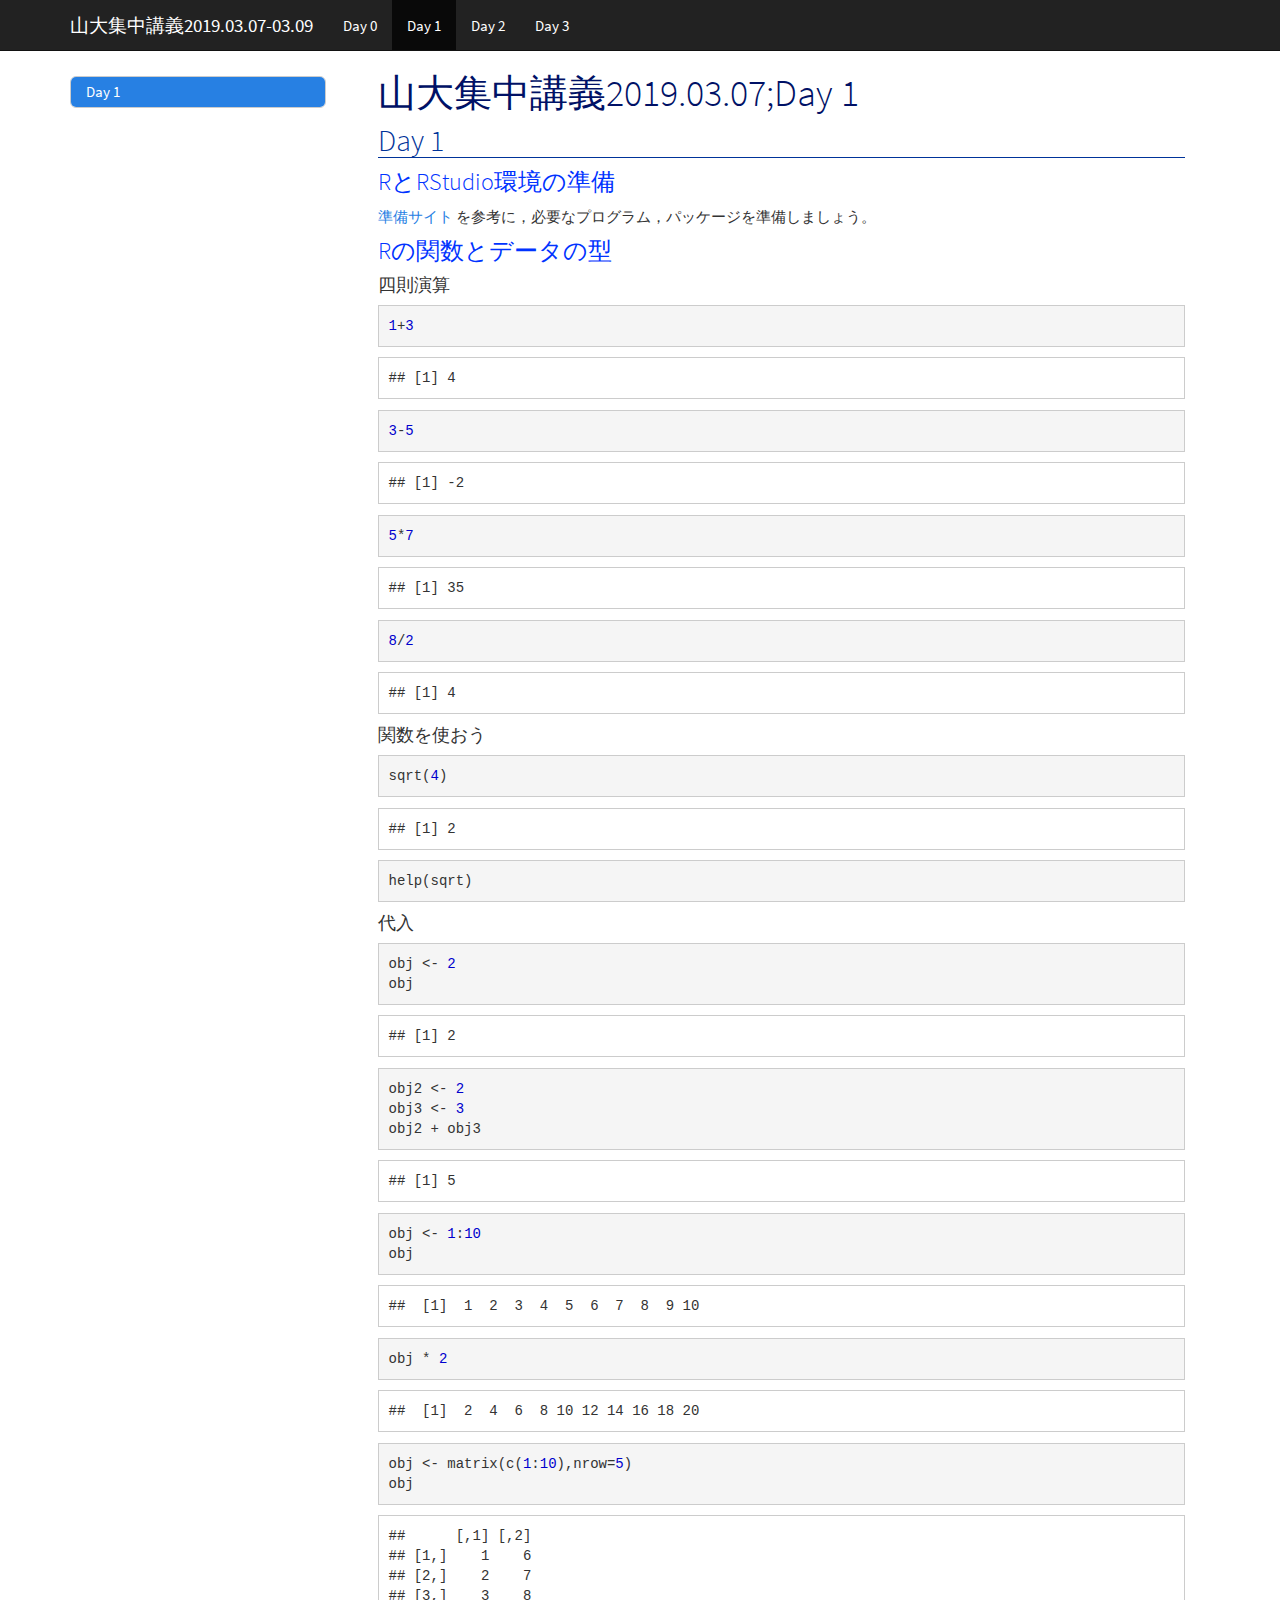
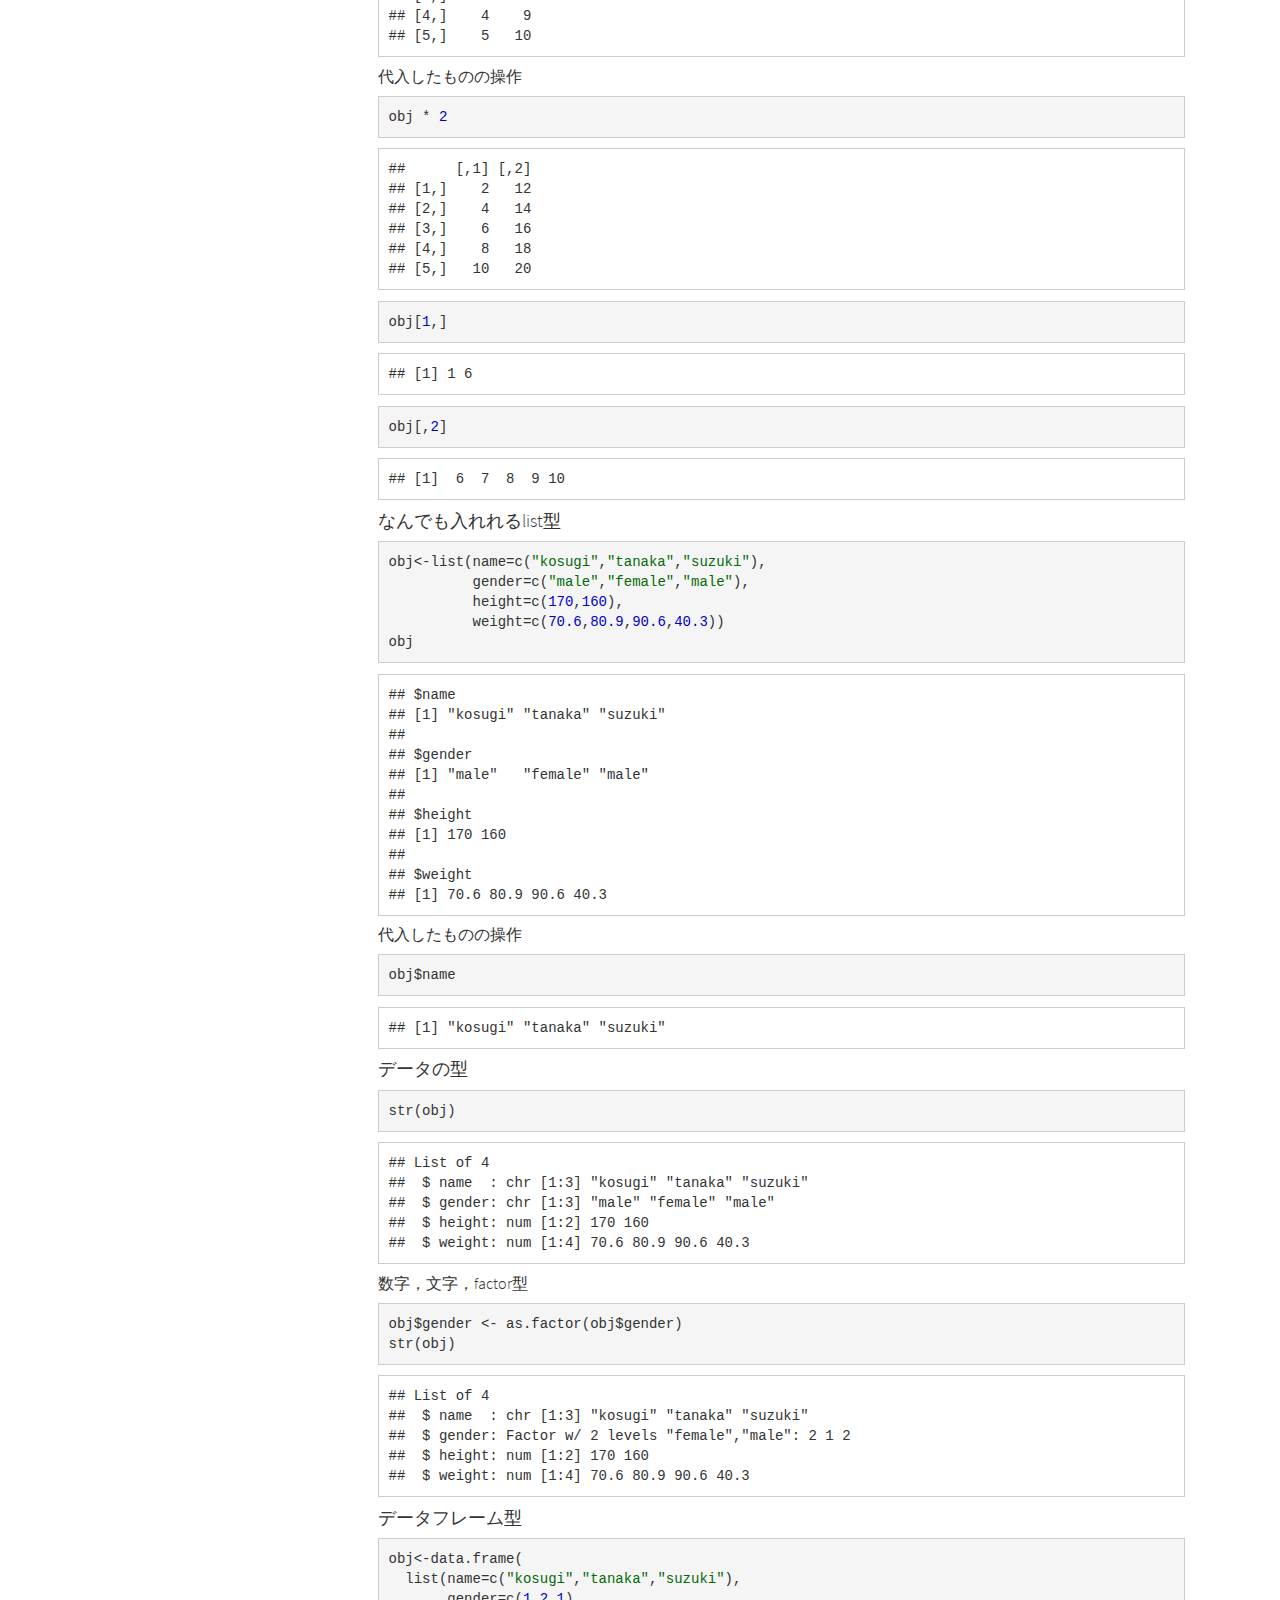
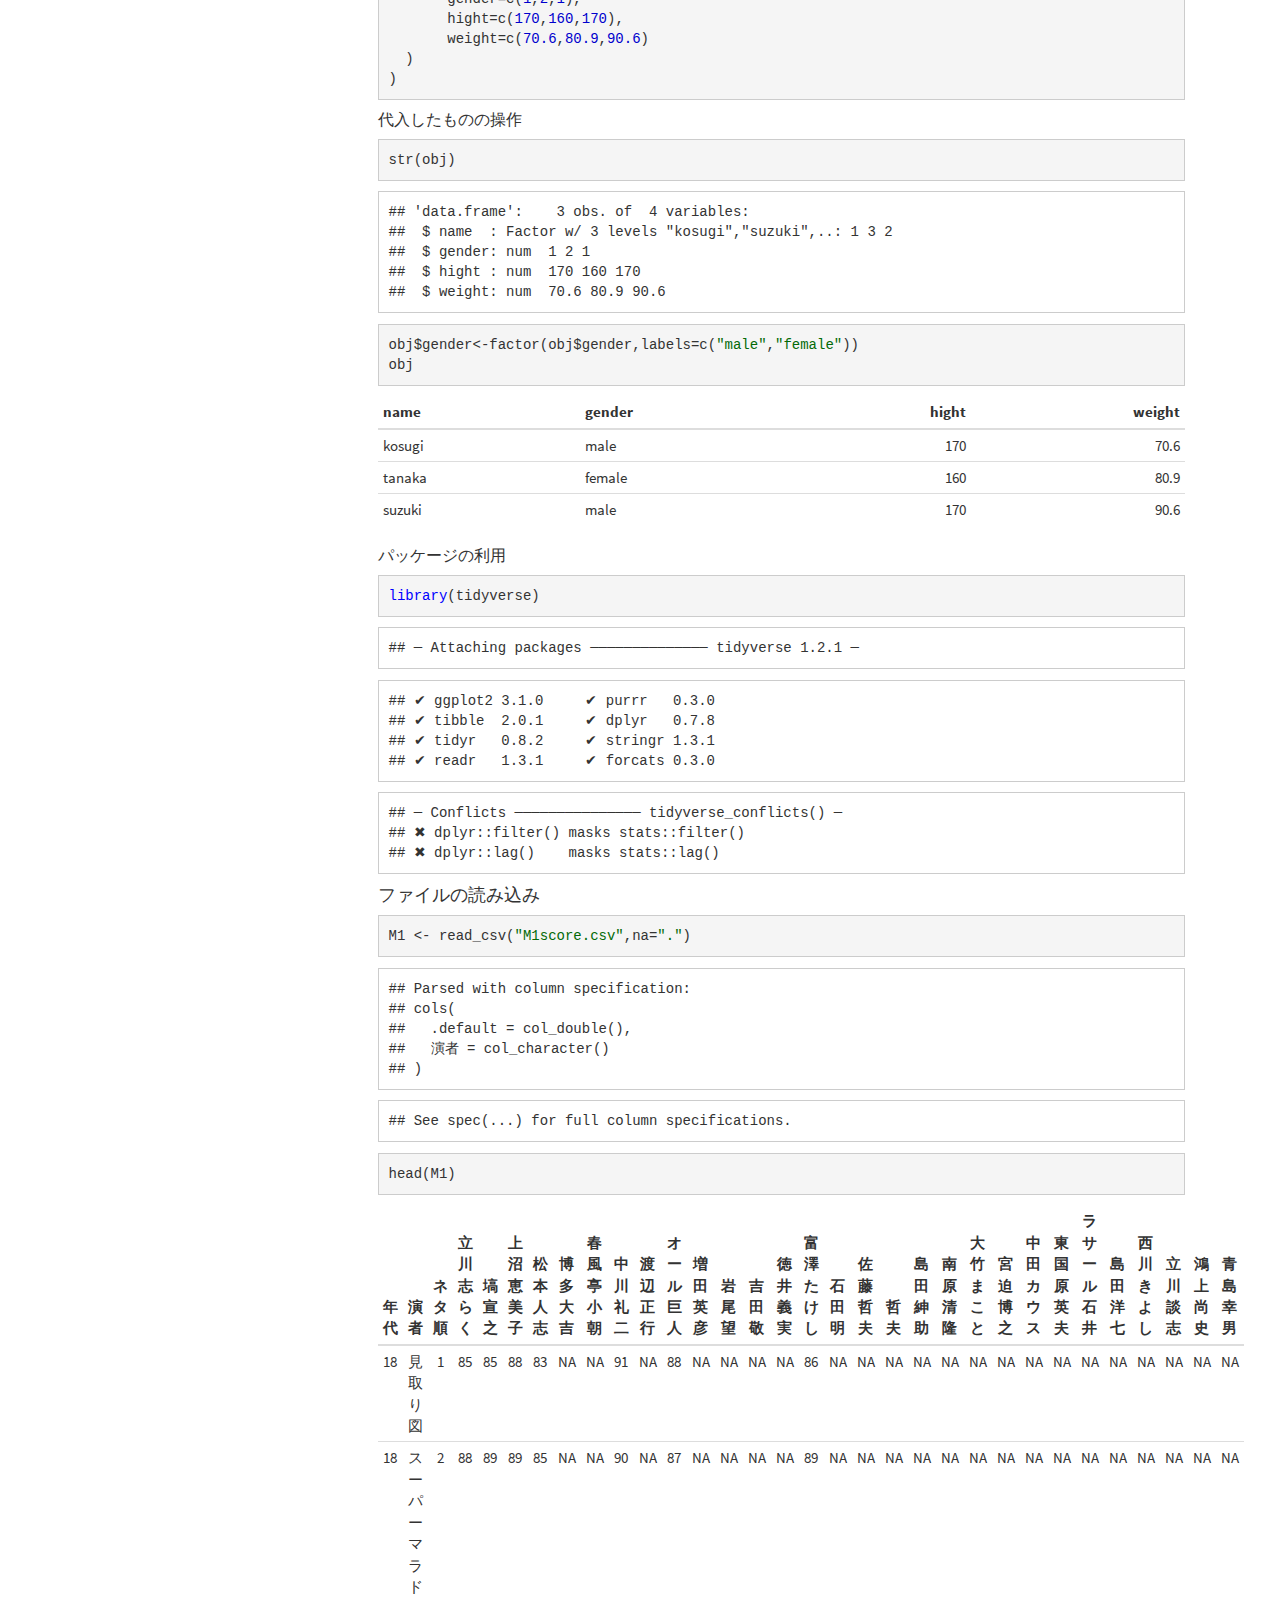
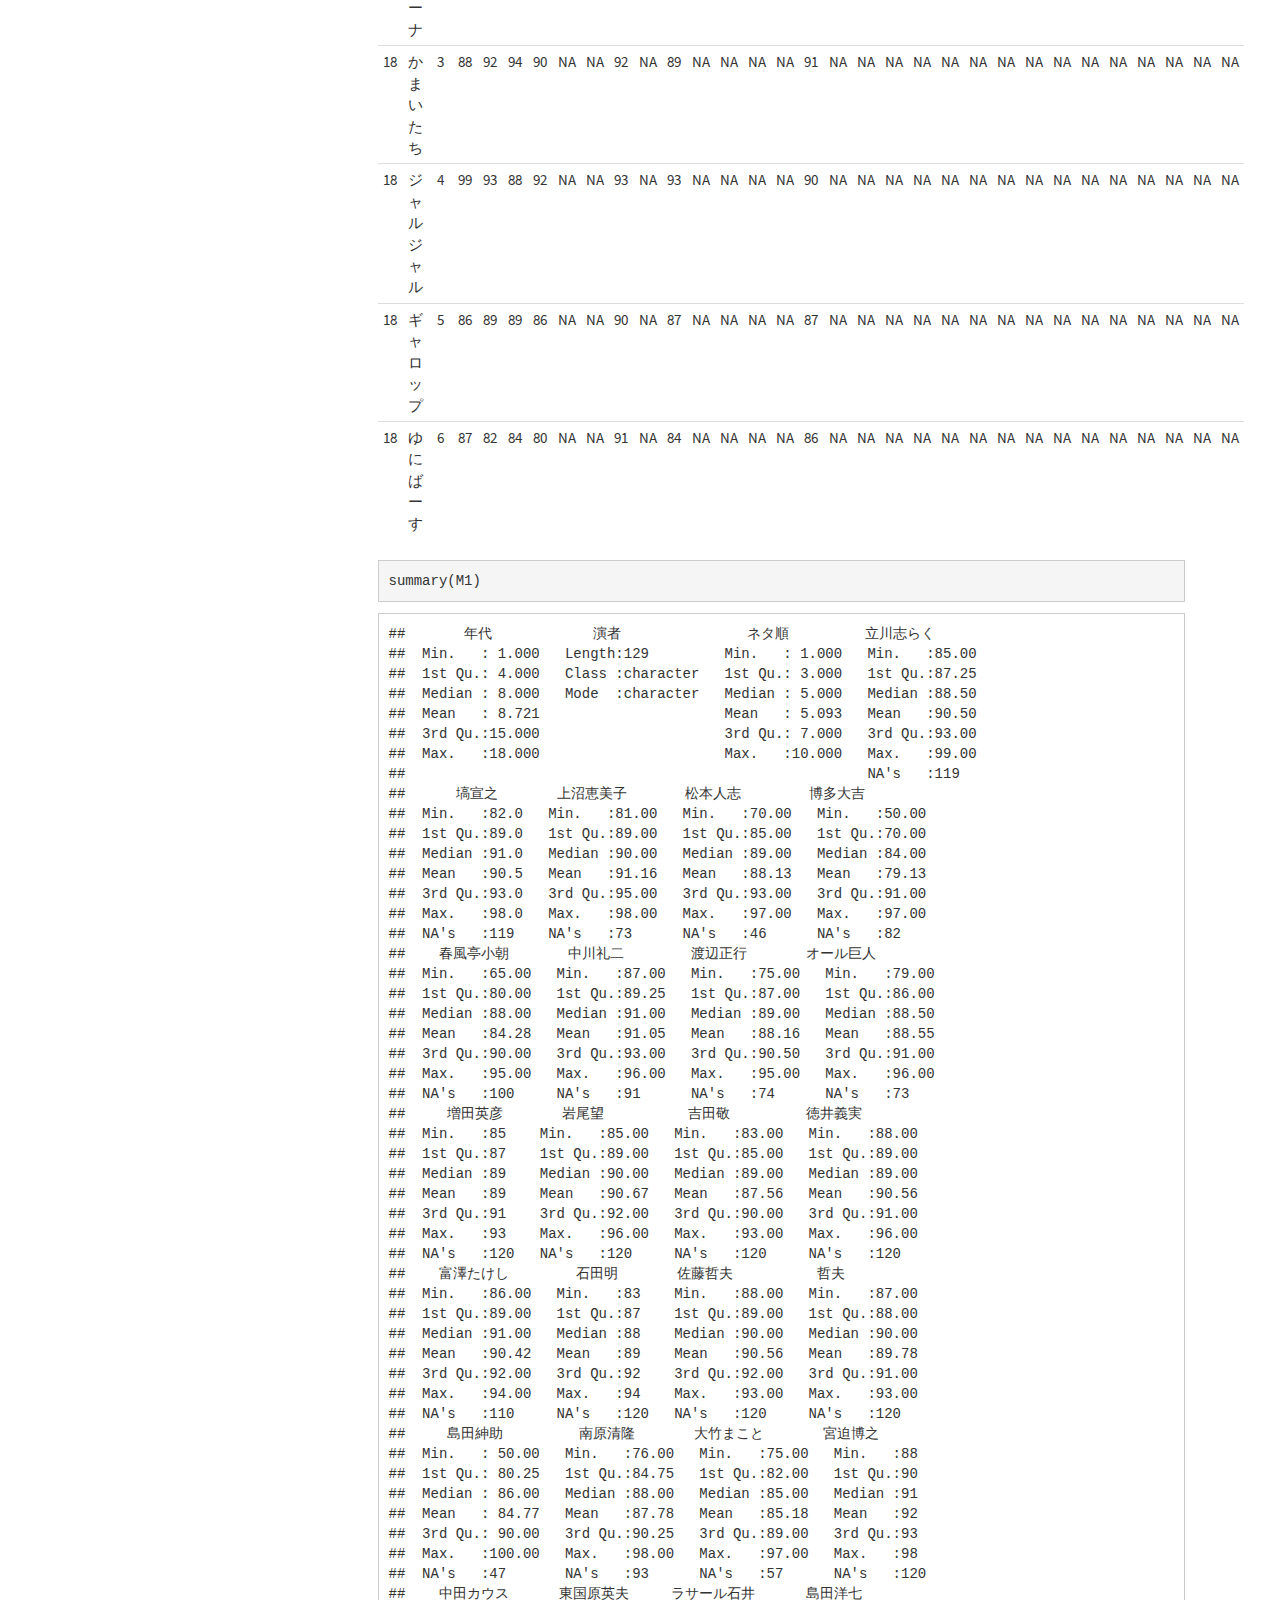
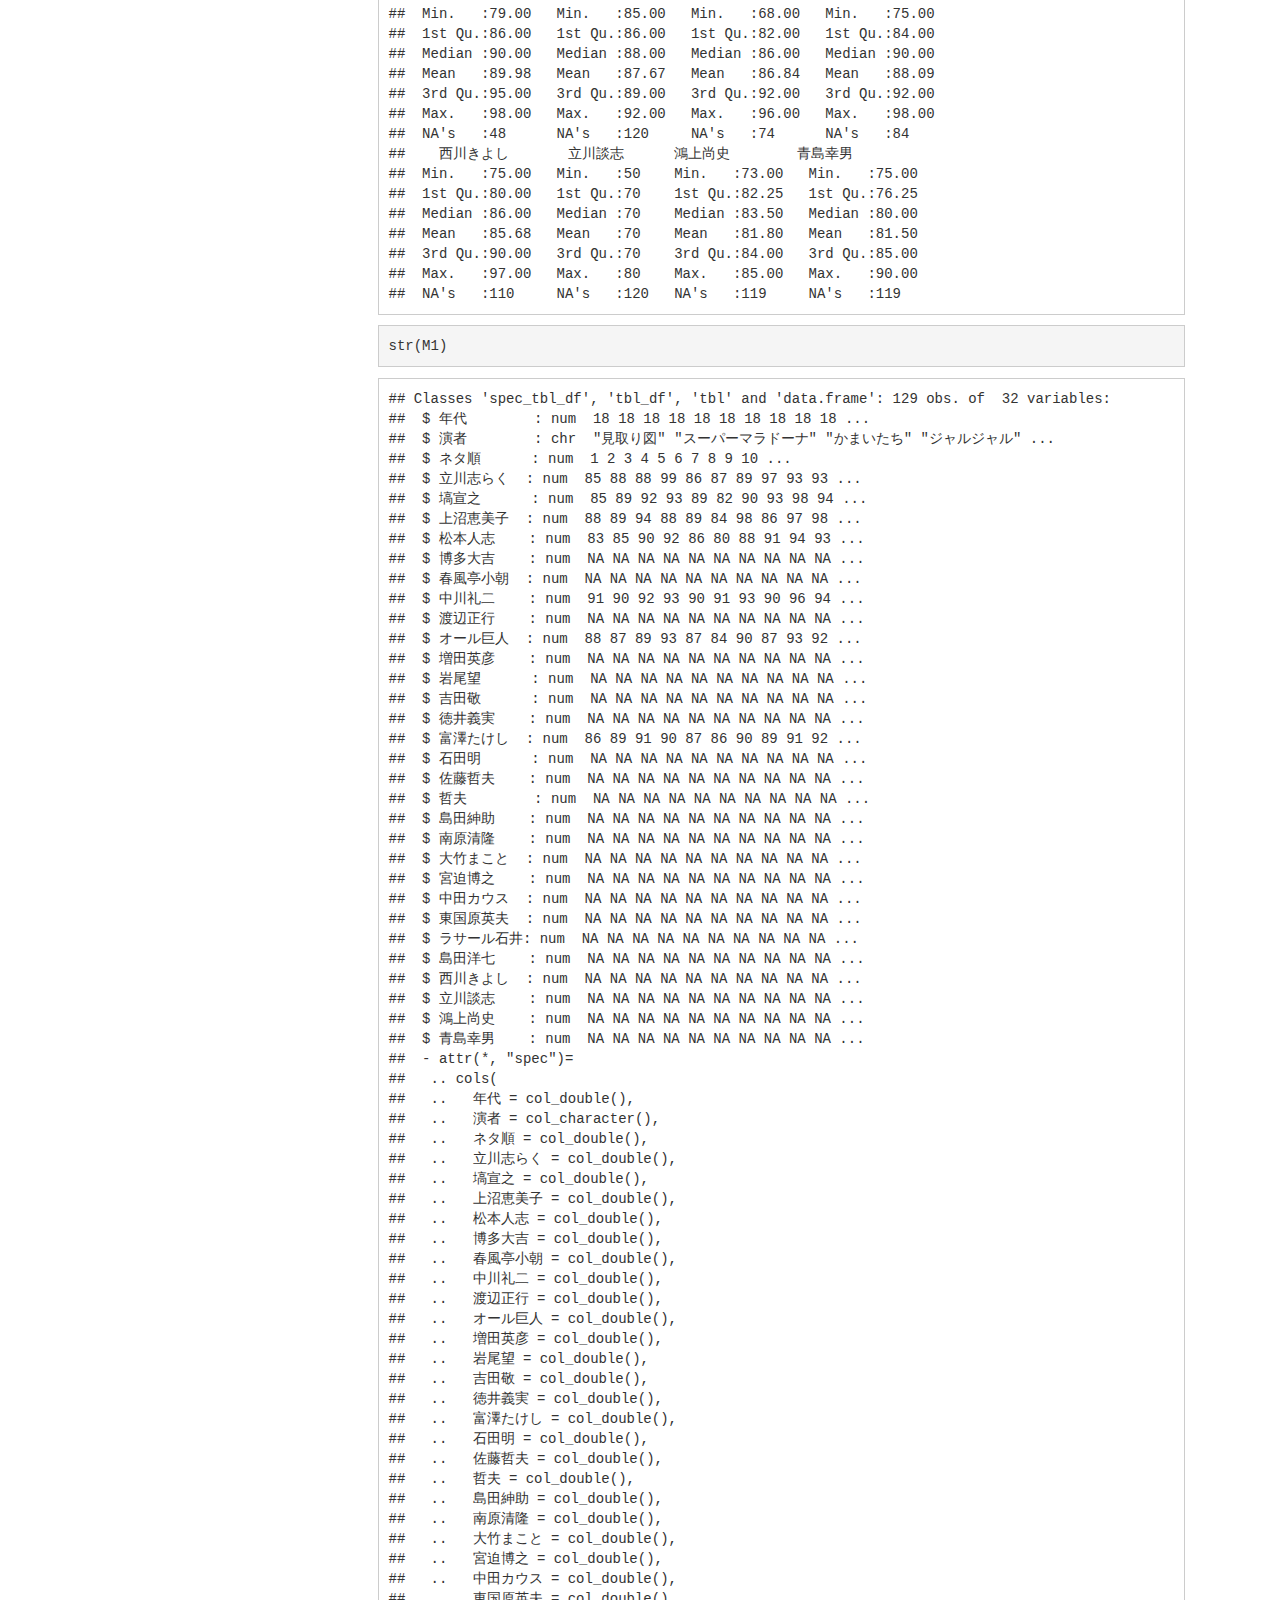
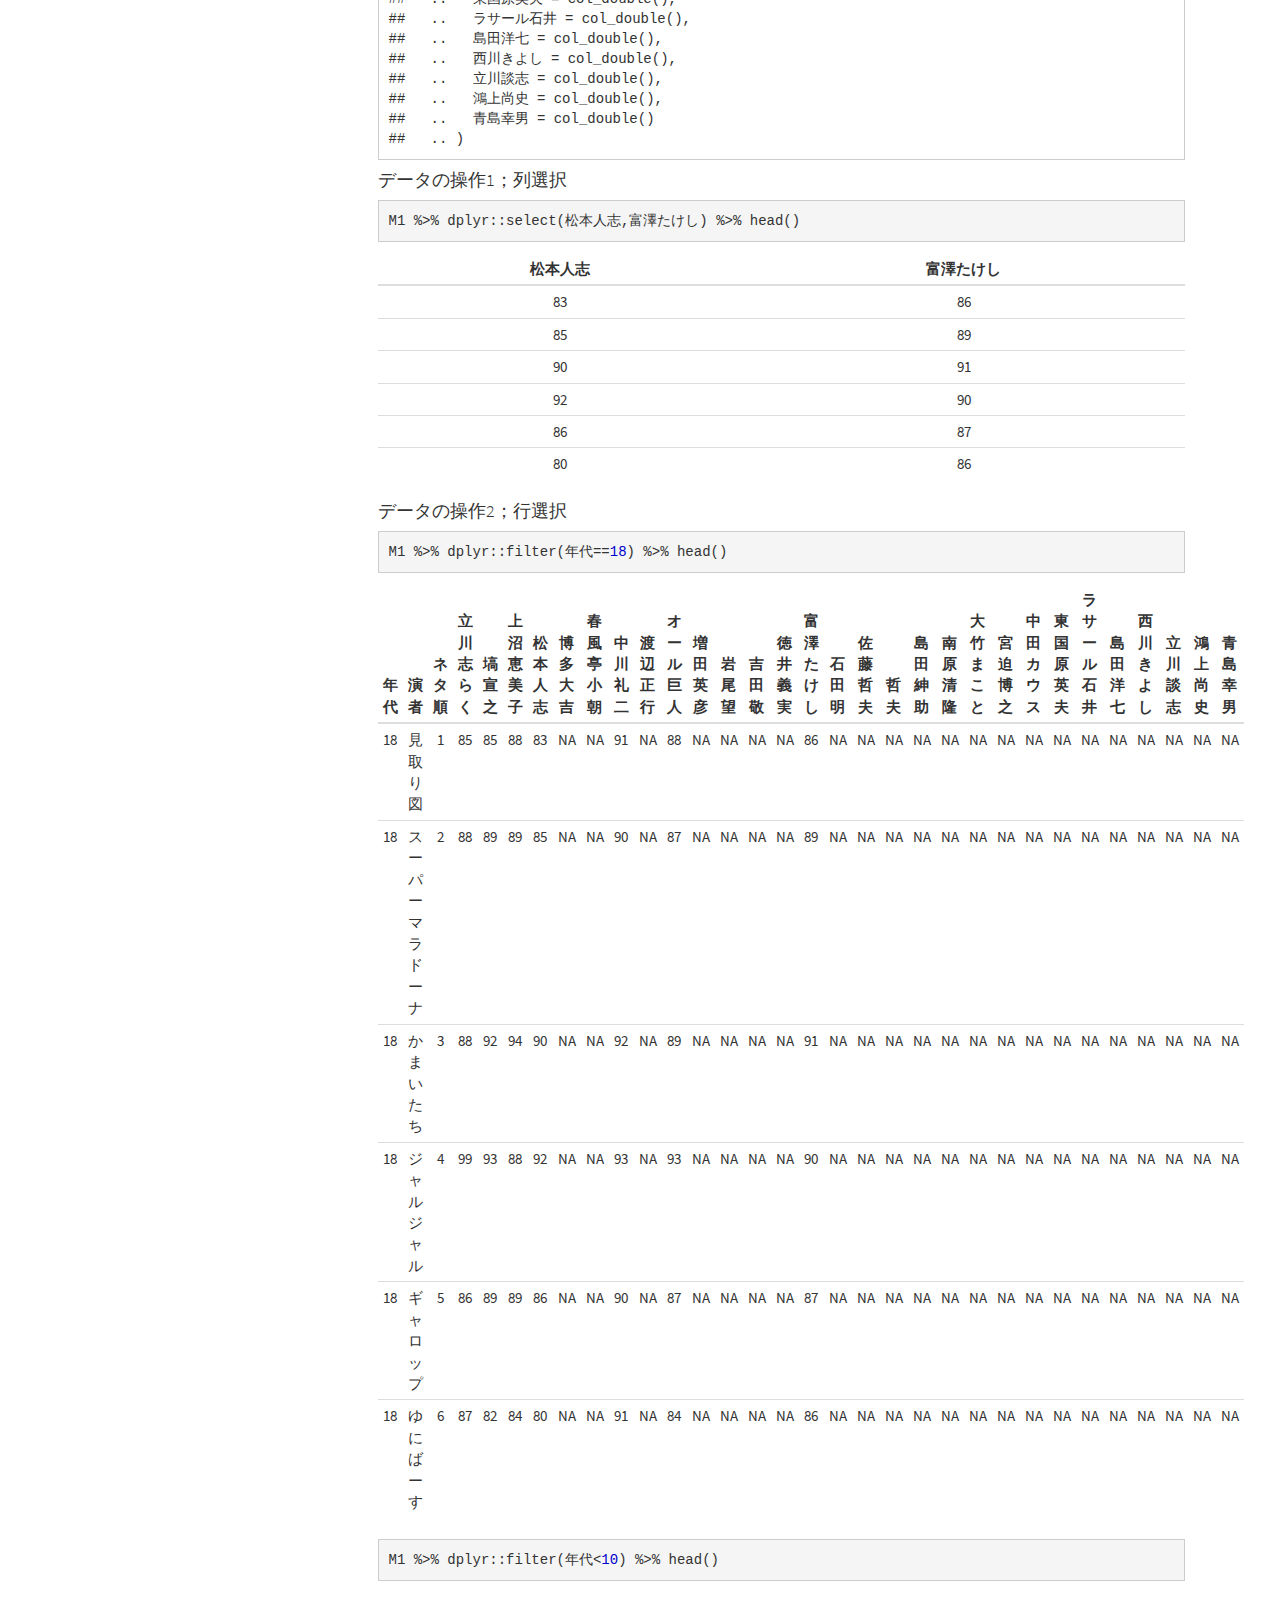
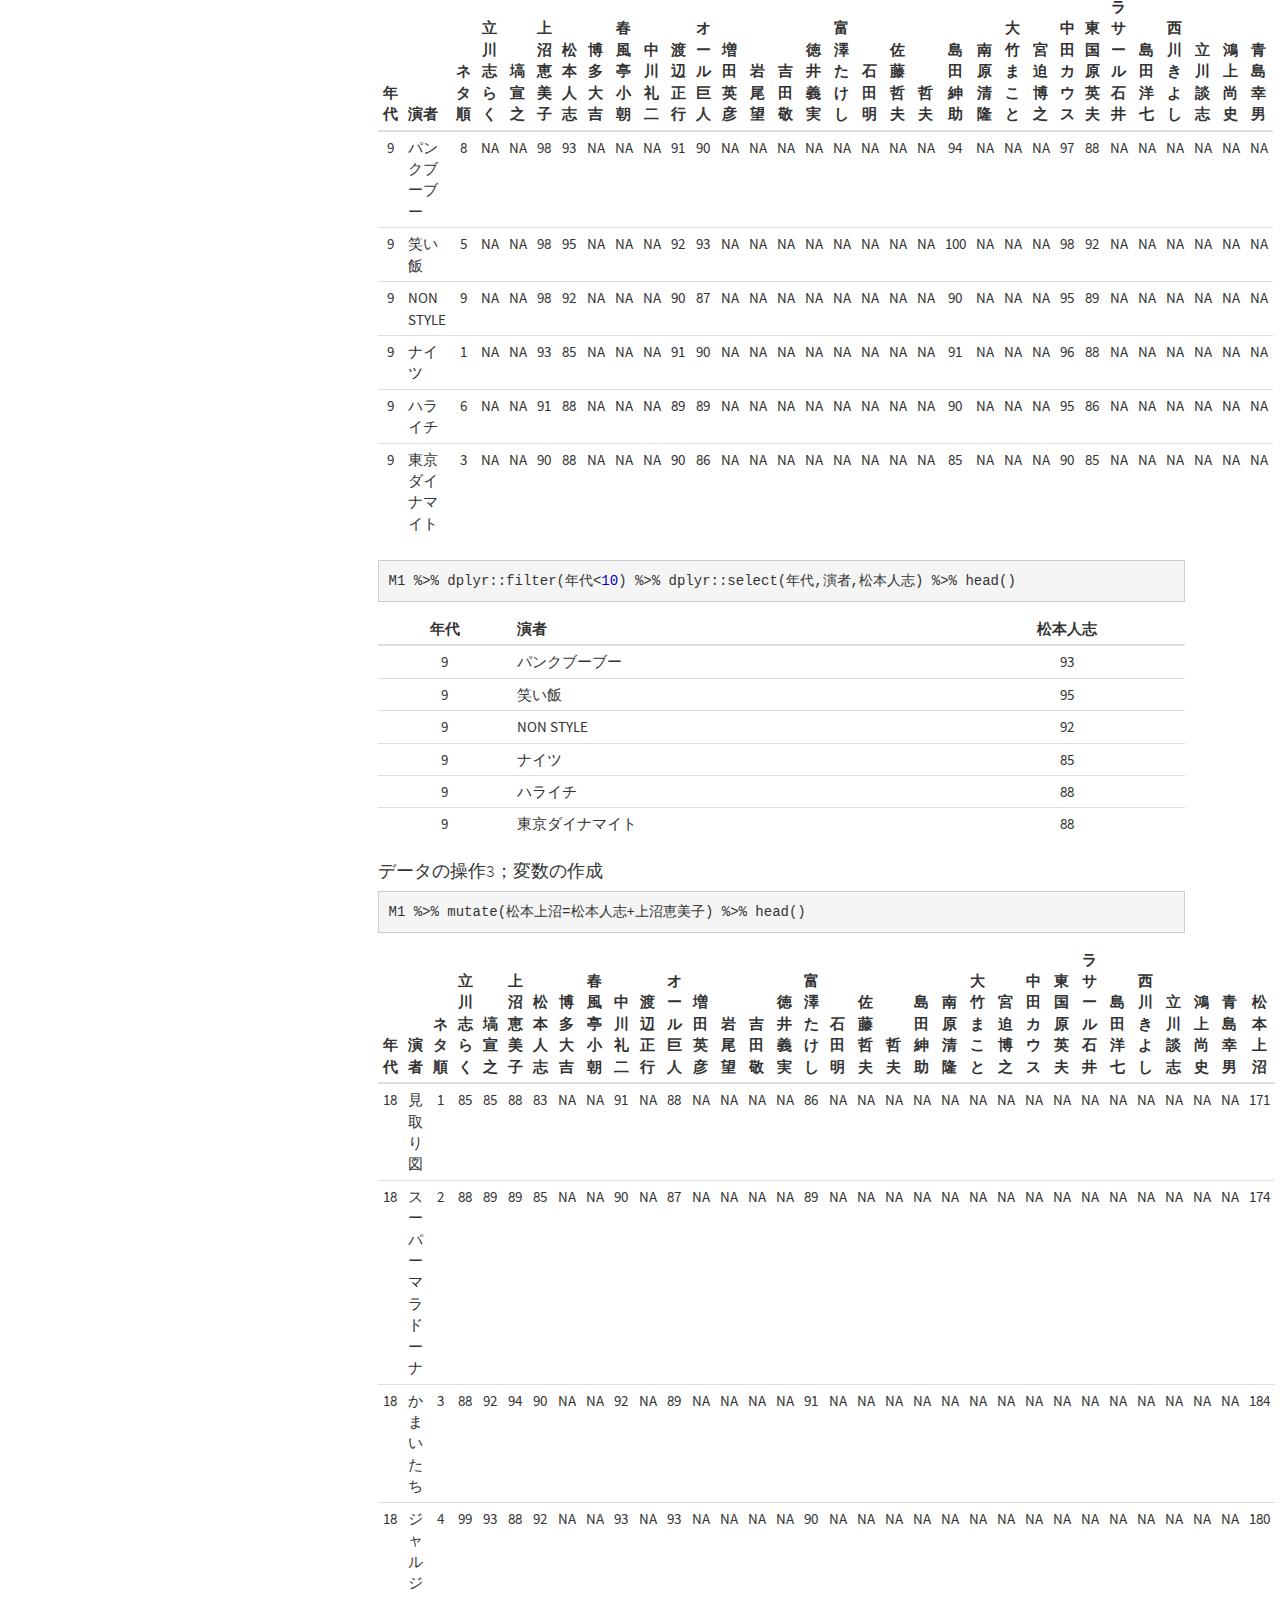
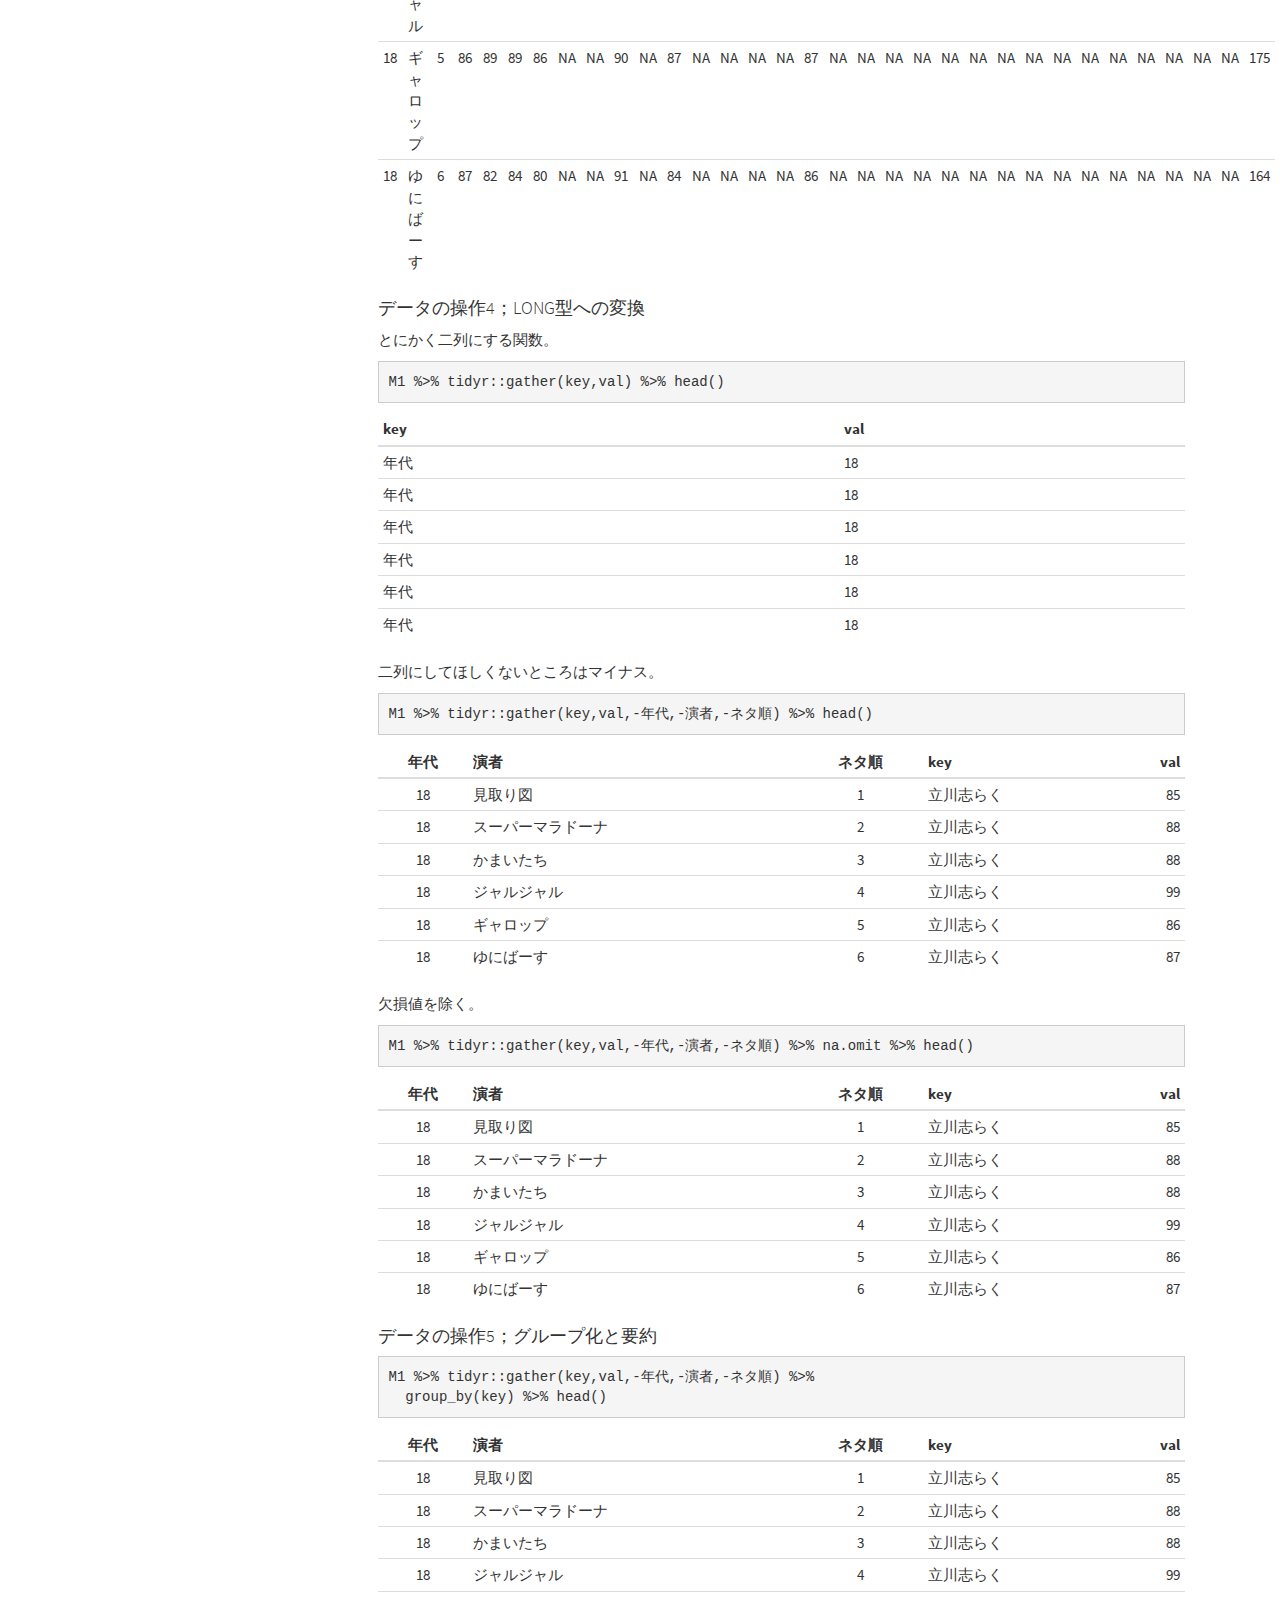
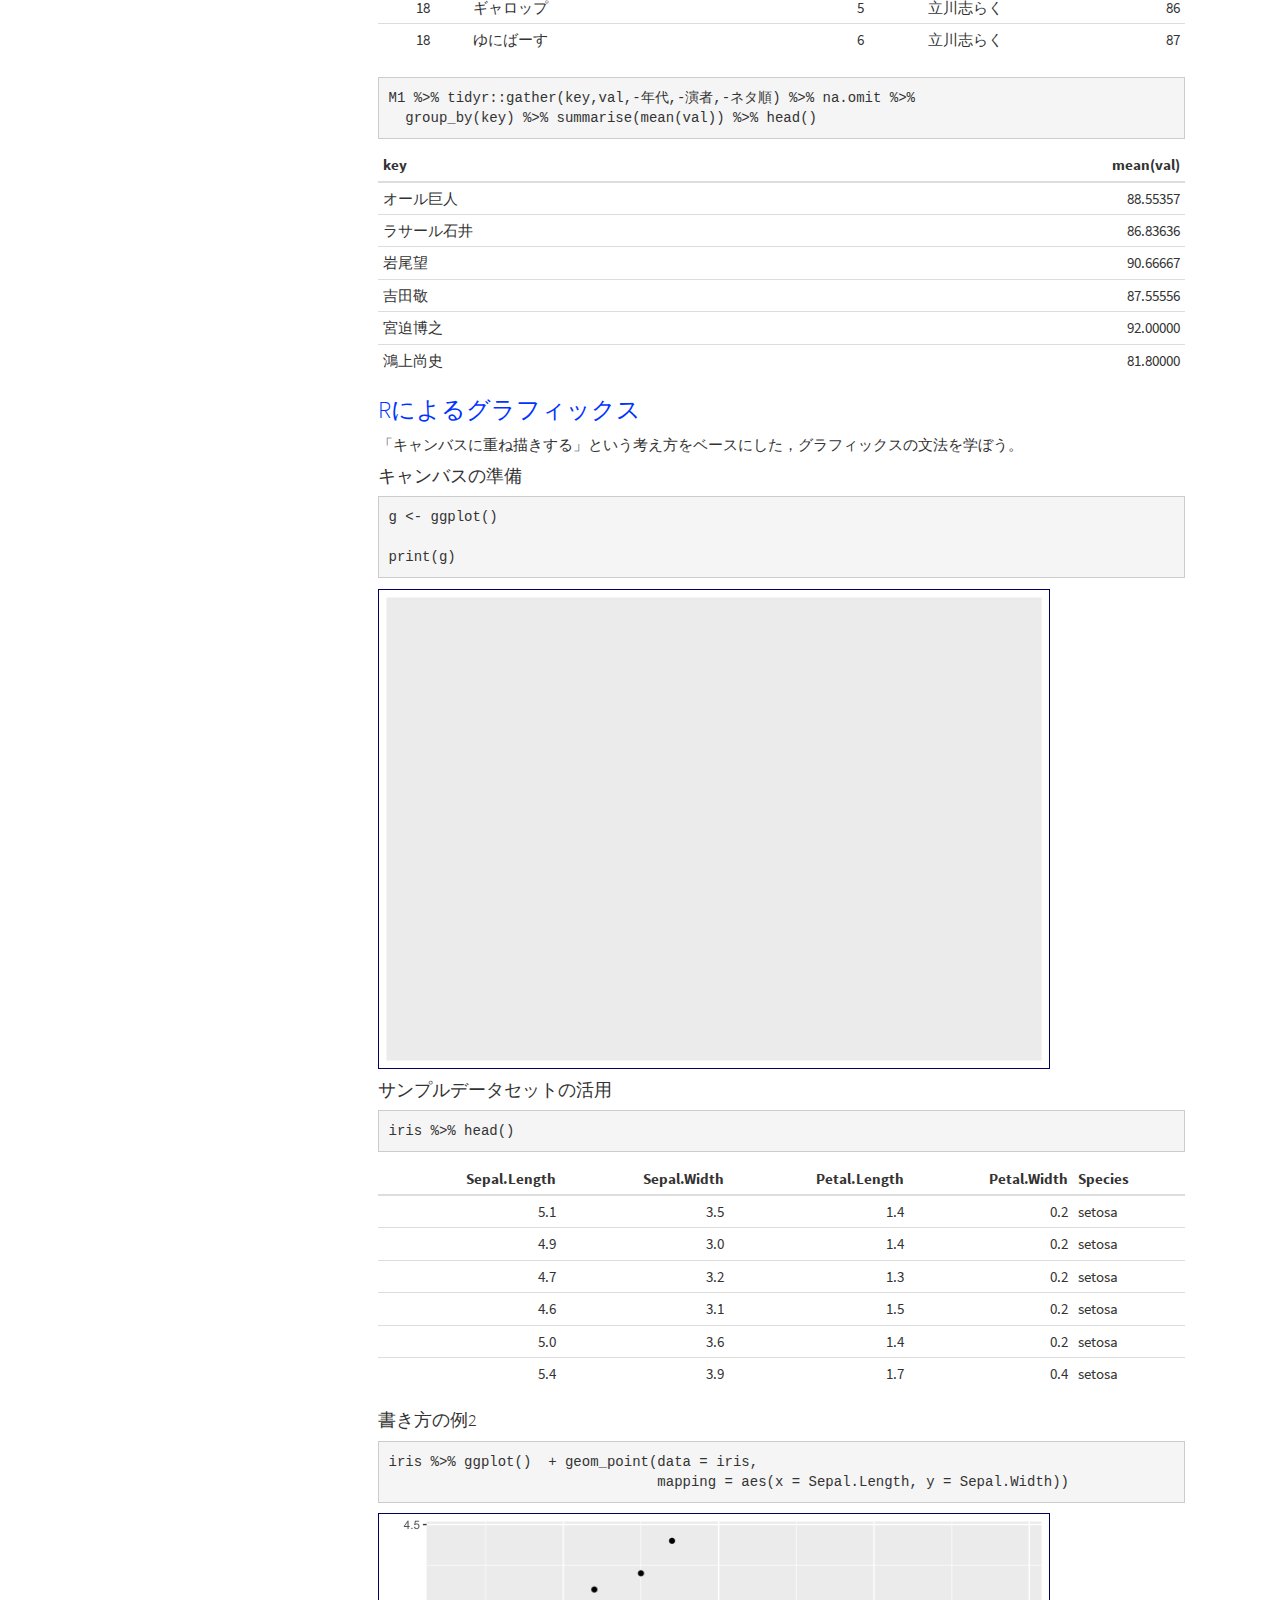
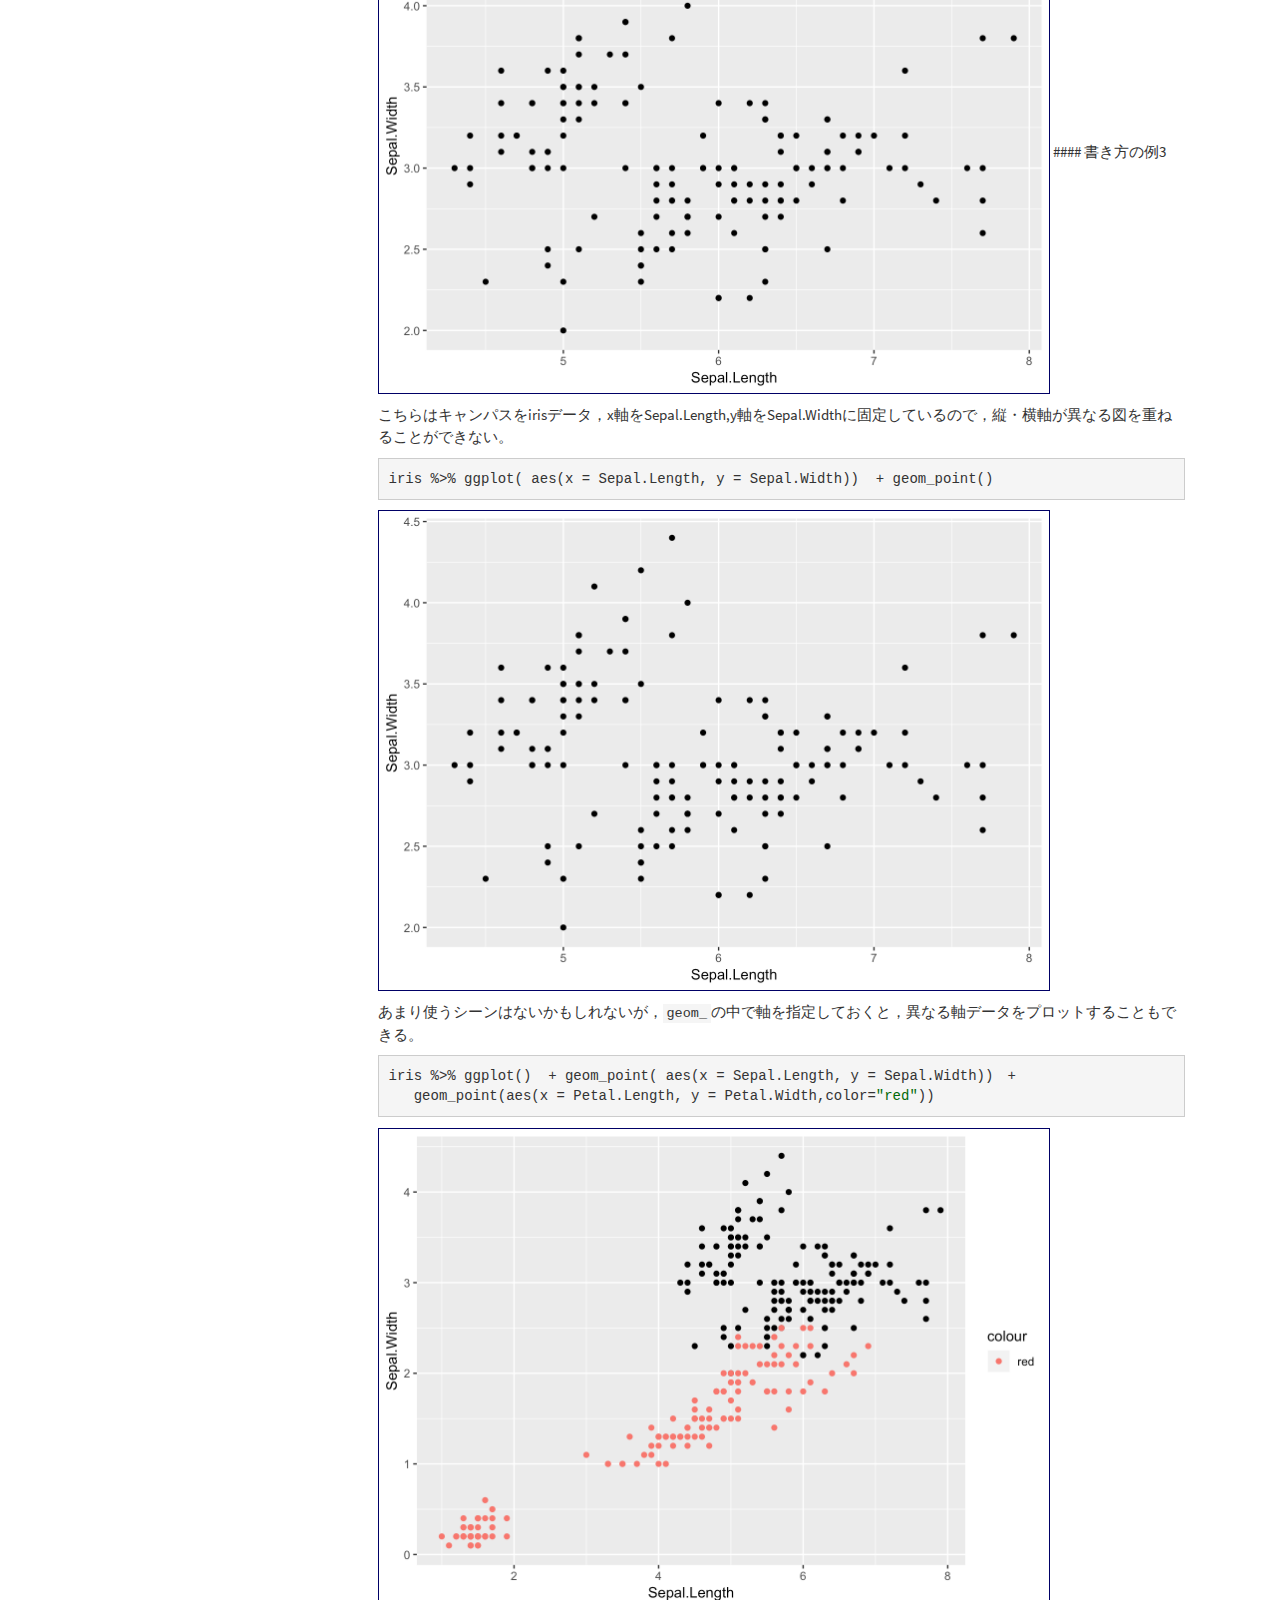
==== commit 709a3a27: "final commit" ====
--- a/docs/day1.html
+++ b/docs/day1.html
@@ -566,12 +566,12 @@
 <div id="section-8" class="section level5">
 <h5>パッケージの利用</h5>
 <pre class="r"><code>library(tidyverse)</code></pre>
-<pre><code>## ─ Attaching packages ────</code></pre>
-<pre><code>## ✔ ggplot2 3.1.0       ✔ purrr   0.3.1  
-## ✔ tibble  2.0.1       ✔ dplyr   0.8.0.1
-## ✔ tidyr   0.8.3       ✔ stringr 1.4.0  
-## ✔ readr   1.3.1       ✔ forcats 0.4.0</code></pre>
-<pre><code>## ─ Conflicts ─────────
+<pre><code>## ─ Attaching packages ────────────── tidyverse 1.2.1 ─</code></pre>
+<pre><code>## ✔ ggplot2 3.1.0     ✔ purrr   0.3.0
+## ✔ tibble  2.0.1     ✔ dplyr   0.7.8
+## ✔ tidyr   0.8.2     ✔ stringr 1.3.1
+## ✔ readr   1.3.1     ✔ forcats 0.3.0</code></pre>
+<pre><code>## ─ Conflicts ─────────────── tidyverse_conflicts() ─
 ## ✖ dplyr::filter() masks stats::filter()
 ## ✖ dplyr::lag()    masks stats::lag()</code></pre>
 </div>
@@ -2832,7 +2832,7 @@
 ## 599  virginica  Petal.Width 2.3
 ## 600  virginica  Petal.Width 1.8
 ## # A tibble: 12 x 5
-## # Groups:   Species [3]
+## # Groups:   Species [?]
 ##    Species    key              M   U95   L95
 ##    &lt;fct&gt;      &lt;chr&gt;        &lt;dbl&gt; &lt;dbl&gt; &lt;dbl&gt;
 ##  1 setosa     Petal.Length 1.46  1.85   1.12
